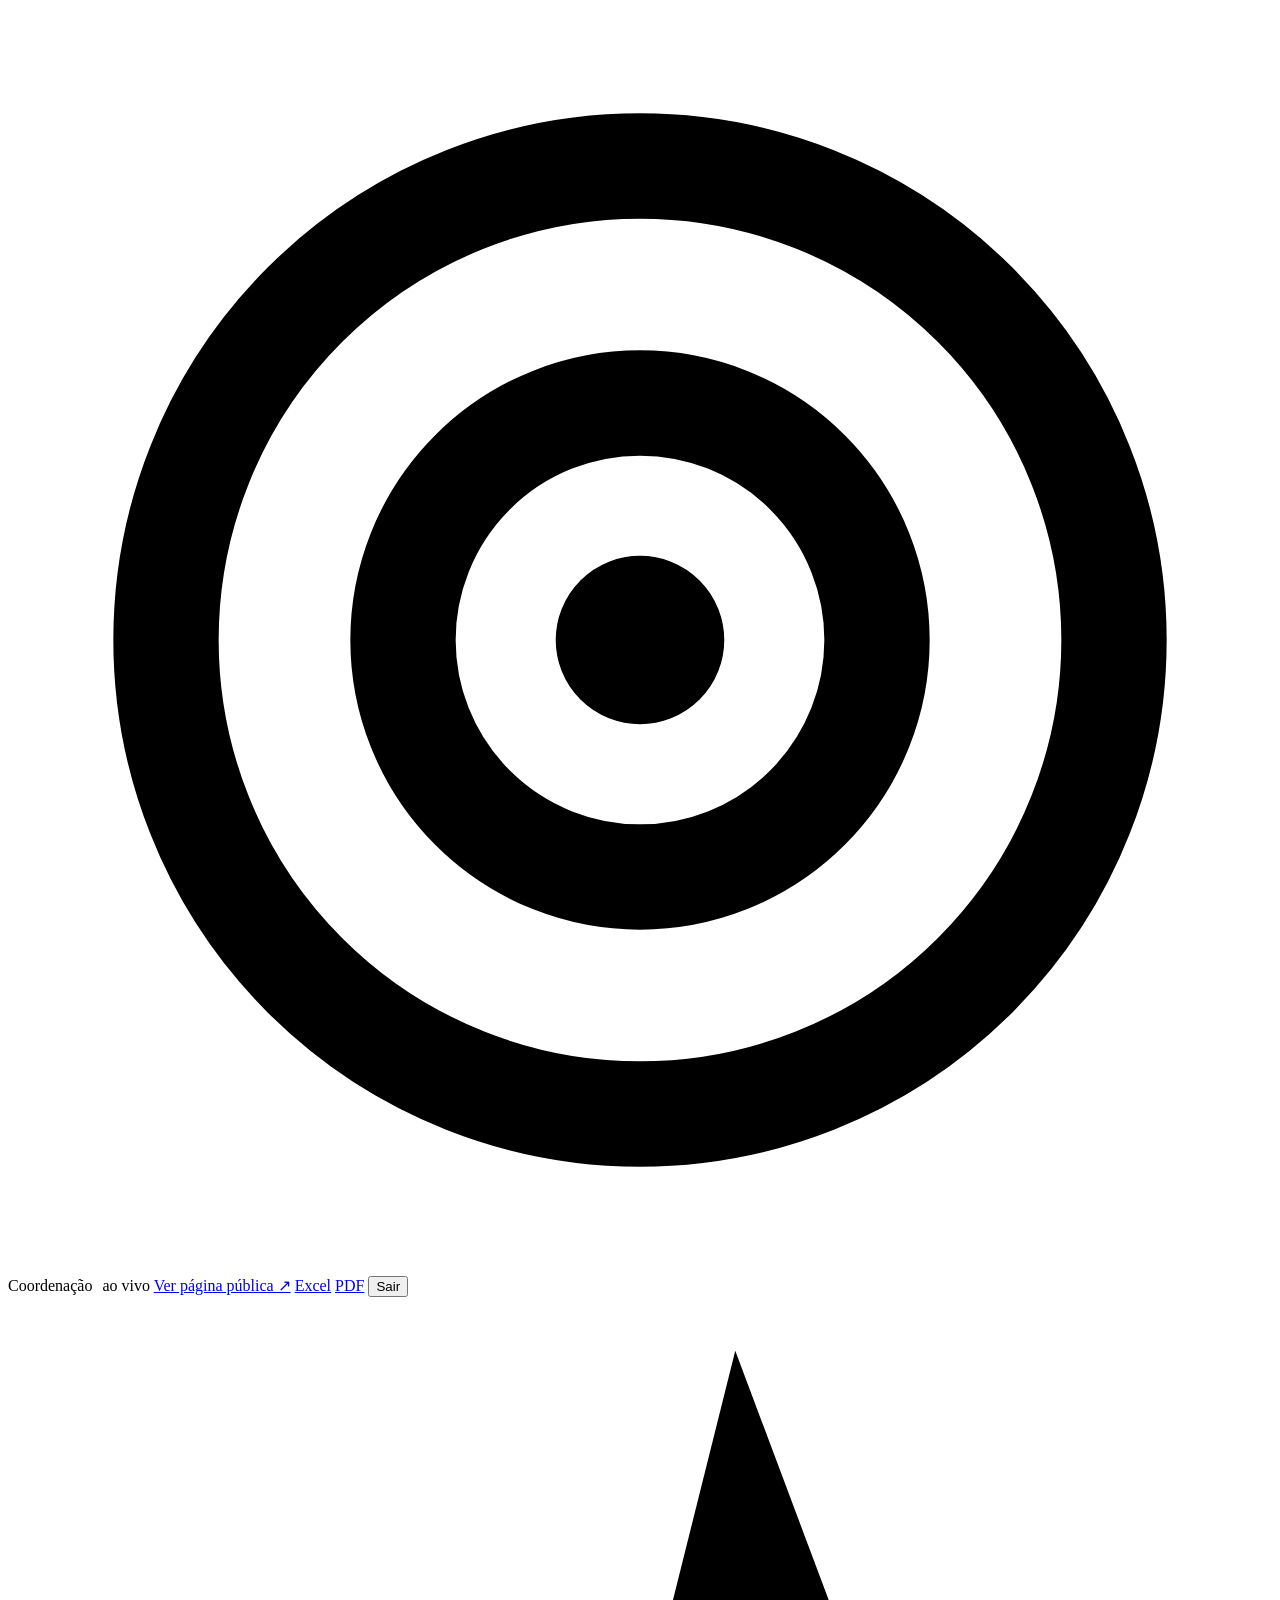
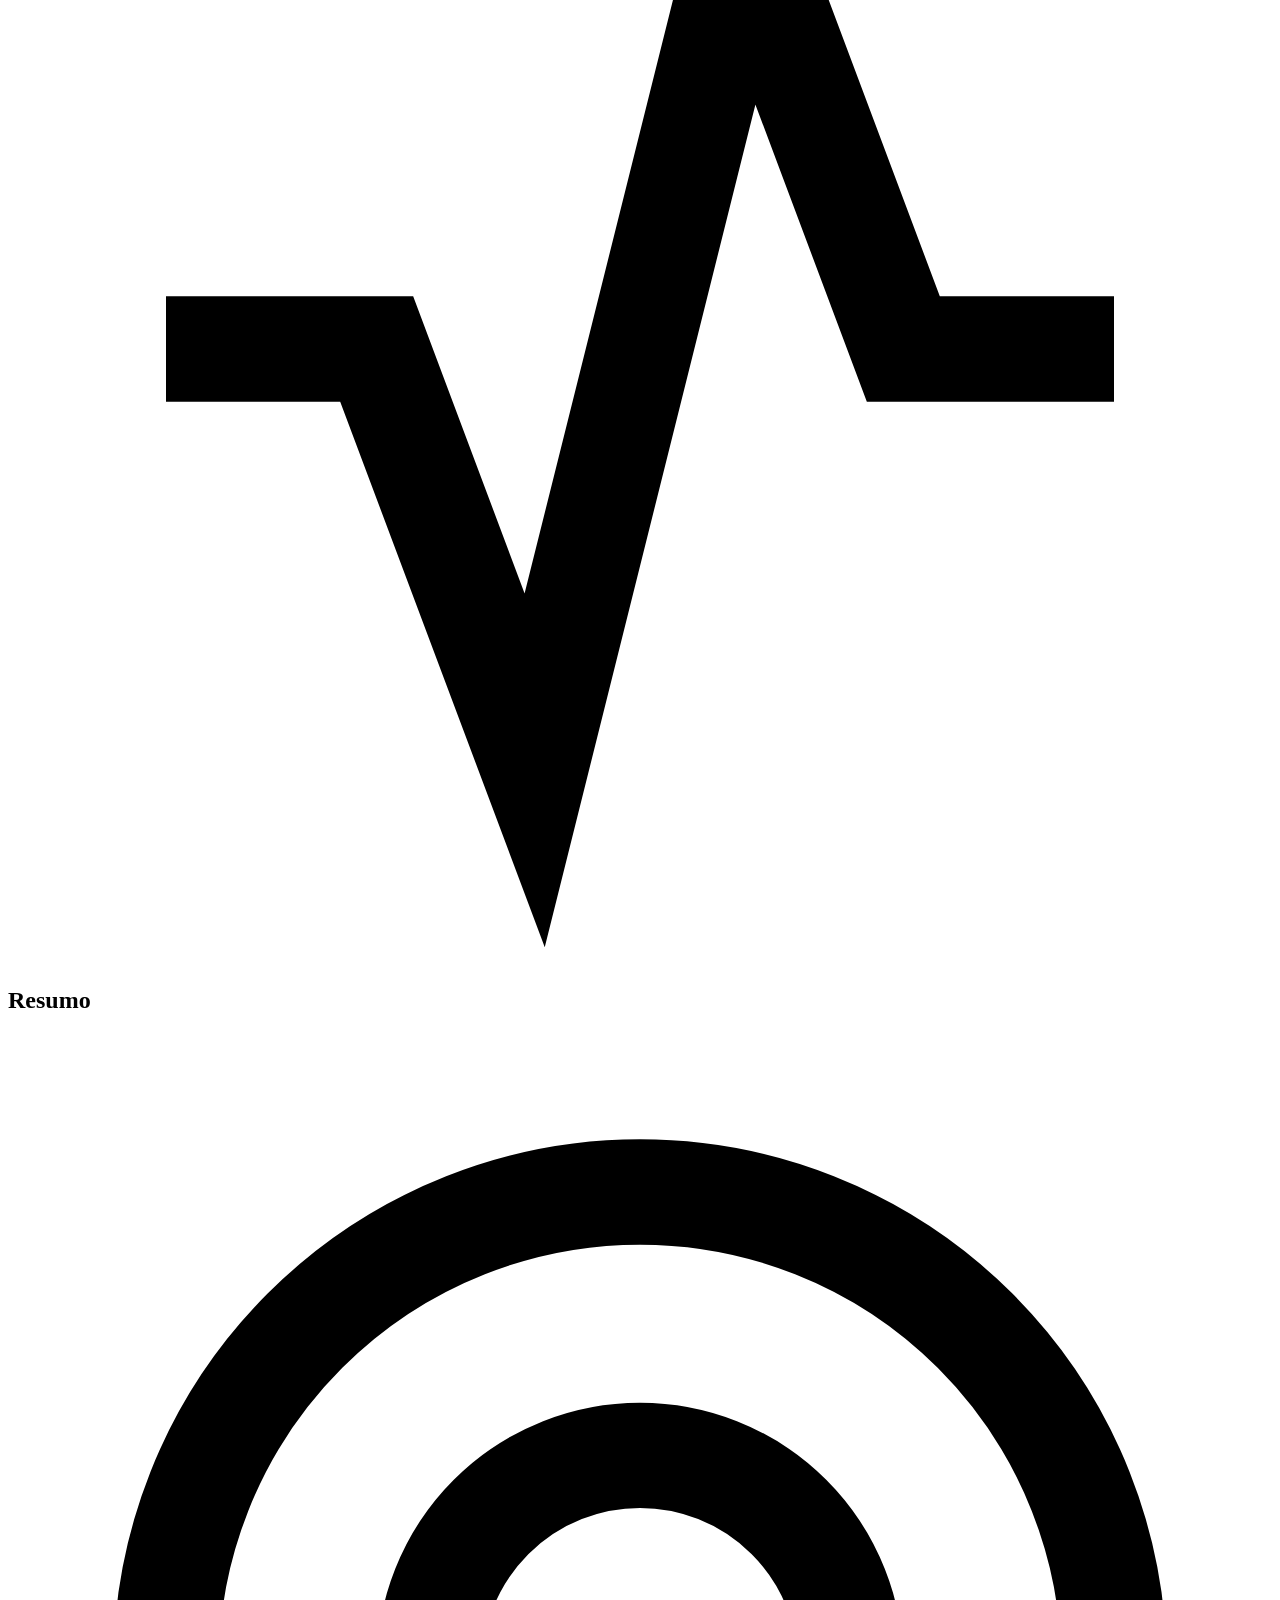
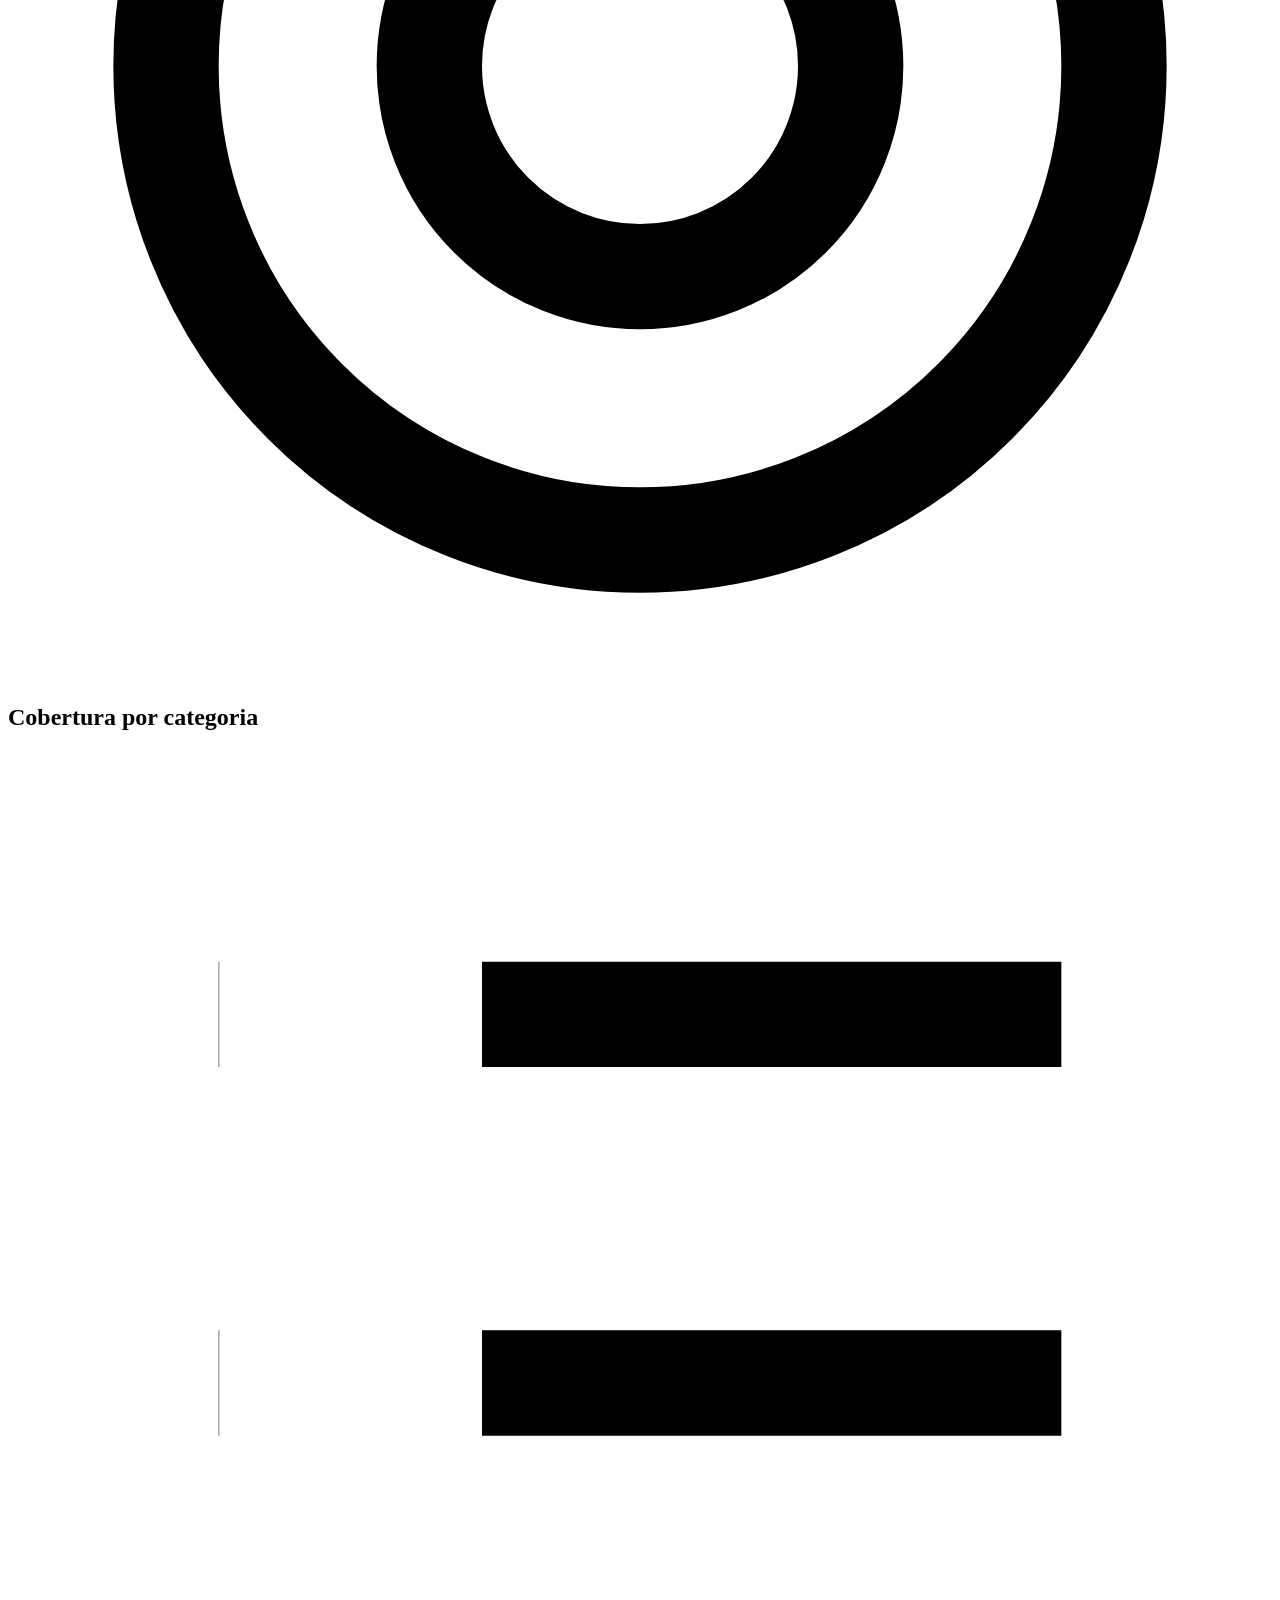
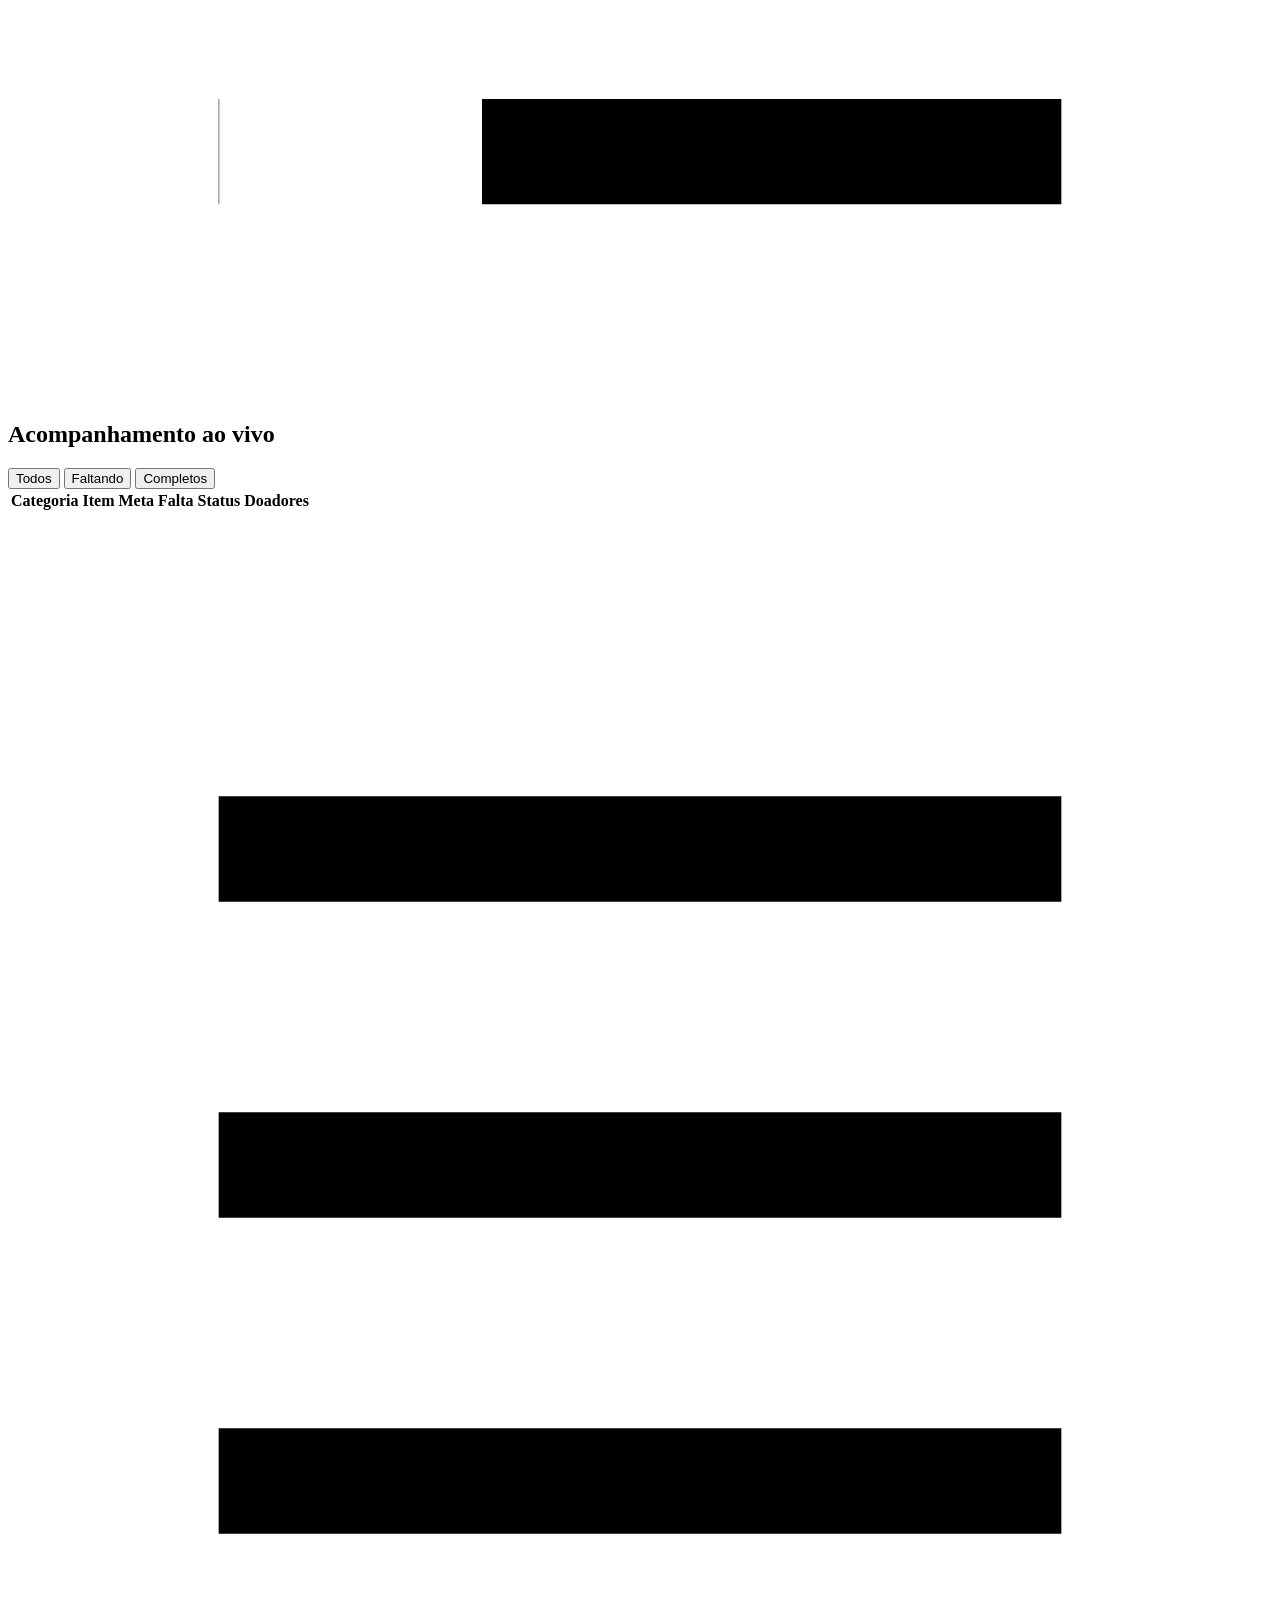
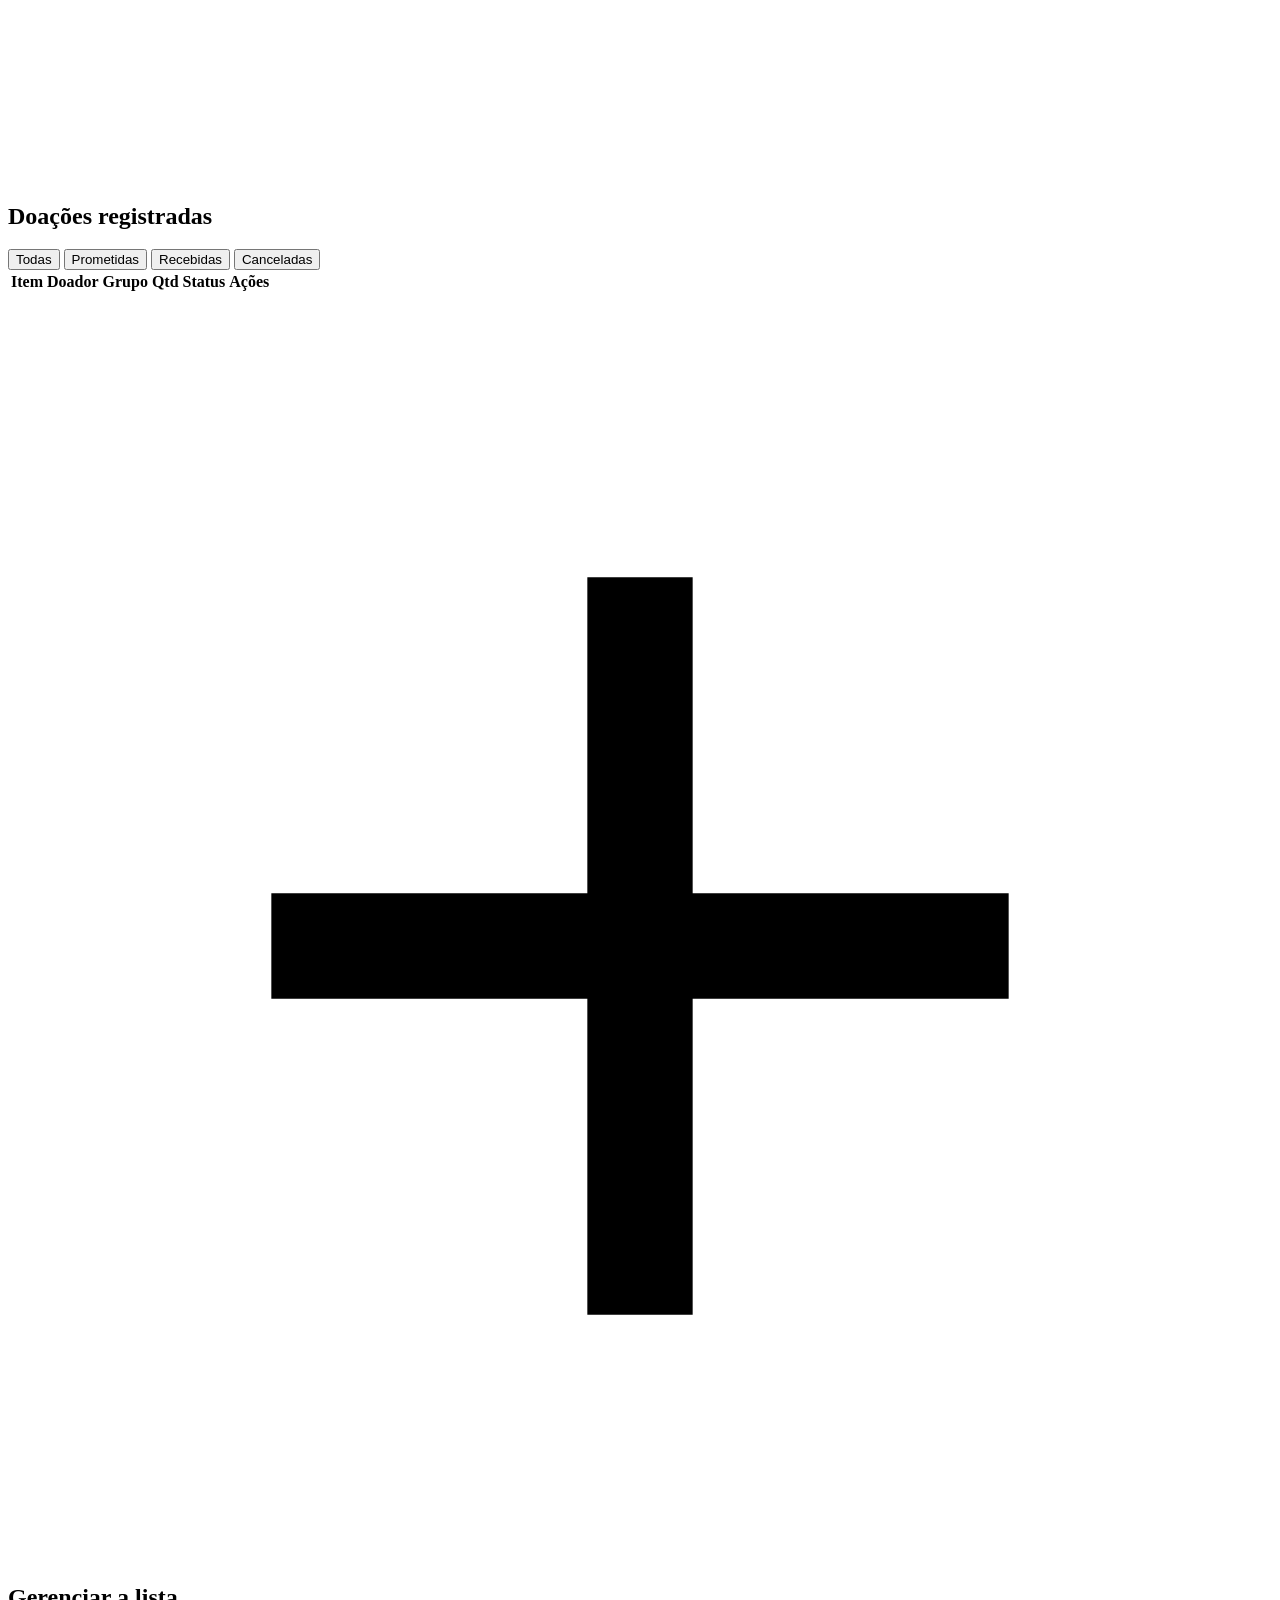
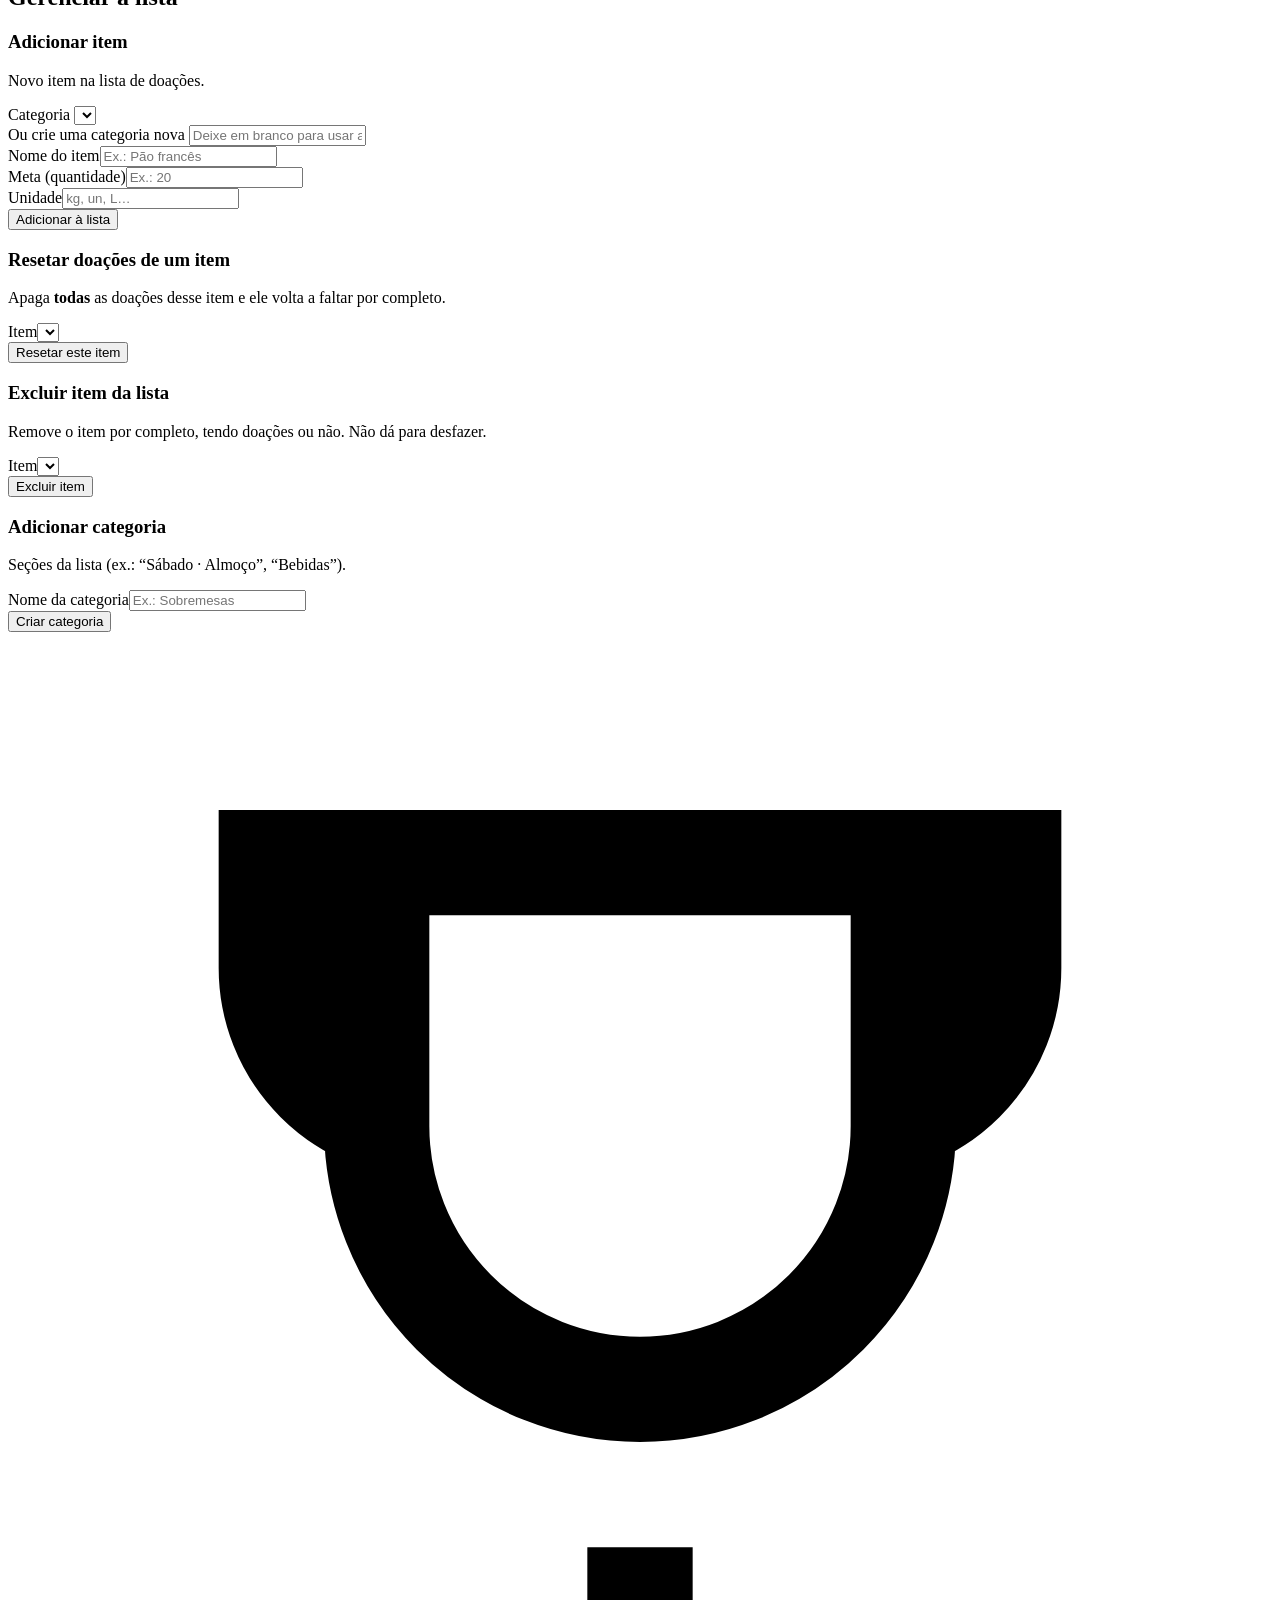
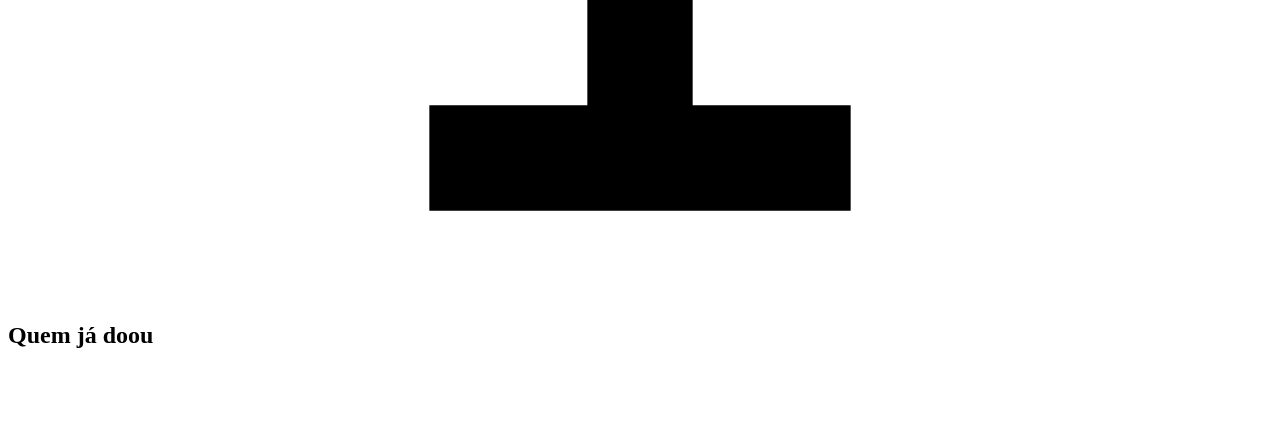
==== web/admin.html @ 86ff5e09 "Doacoes - O Alvo e Cristo (deploy inicial)" ====
<!doctype html>
<html lang="pt-BR">
<head>
<meta charset="utf-8">
<meta name="viewport" content="width=device-width,initial-scale=1">
<title>Coordenação · O Alvo é Cristo</title>
<meta name="theme-color" content="#10214b">
<link rel="preconnect" href="https://fonts.googleapis.com">
<link rel="preconnect" href="https://fonts.gstatic.com" crossorigin>
<link href="https://fonts.googleapis.com/css2?family=Bricolage+Grotesque:opsz,wght@12..96,700;12..96,800&family=Inter:wght@400;500;600;700&family=Space+Grotesk:wght@500;600;700&display=swap" rel="stylesheet">
<link rel="stylesheet" href="/static/style.css">
</head>
<body>
<div class="admin-top">
  <span class="brand">
    <svg class="mira" viewBox="0 0 24 24" fill="none" stroke="currentColor" stroke-width="2">
      <circle cx="12" cy="12" r="9"/><circle cx="12" cy="12" r="4.5"/><circle cx="12" cy="12" r=".6" fill="currentColor"/>
    </svg>
    Coordenação
    <span class="livedot off" id="livedot" style="margin-left:6px"><i></i>ao vivo</span>
  </span>
  <span class="acts">
    <a href="/" target="_blank">Ver página pública ↗</a>
    <a href="/api/admin/export.xlsx">Excel</a>
    <a href="/api/admin/export.pdf">PDF</a>
    <button id="logout">Sair</button>
  </span>
</div>

<div class="admin-wrap">

  <h2><svg class="ic" viewBox="0 0 24 24" fill="none" stroke="currentColor" stroke-width="2"><path d="M3 12h4l3 8 4-16 3 8h4"/></svg>Resumo</h2>
  <div class="kpis" id="kpis"></div>

  <h2><svg class="ic" viewBox="0 0 24 24" fill="none" stroke="currentColor" stroke-width="2"><circle cx="12" cy="12" r="9"/><circle cx="12" cy="12" r="4"/></svg>Cobertura por categoria</h2>
  <div class="catbars" id="catbars"></div>

  <h2><svg class="ic" viewBox="0 0 24 24" fill="none" stroke="currentColor" stroke-width="2"><path d="M9 5h11M9 12h11M9 19h11M4 5h.01M4 12h.01M4 19h.01"/></svg>Acompanhamento ao vivo</h2>
  <div class="panel">
    <div class="filters" id="itemFilters">
      <button data-f="all" class="on">Todos</button>
      <button data-f="pend">Faltando</button>
      <button data-f="done">Completos</button>
    </div>
    <div class="tbl-scroll">
      <table class="tbl">
        <thead><tr><th>Categoria</th><th>Item</th><th>Meta</th><th>Falta</th><th>Status</th><th>Doadores</th></tr></thead>
        <tbody id="itemsBody"></tbody>
      </table>
    </div>
  </div>

  <h2><svg class="ic" viewBox="0 0 24 24" fill="none" stroke="currentColor" stroke-width="2"><path d="M20 6H4M20 12H4M20 18H4"/></svg>Doações registradas</h2>
  <div class="panel">
    <div class="filters" id="donFilters">
      <button data-s="" class="on">Todas</button>
      <button data-s="prometido">Prometidas</button>
      <button data-s="recebido">Recebidas</button>
      <button data-s="cancelado">Canceladas</button>
    </div>
    <div class="tbl-scroll">
      <table class="tbl">
        <thead><tr><th>Item</th><th>Doador</th><th>Grupo</th><th>Qtd</th><th>Status</th><th>Ações</th></tr></thead>
        <tbody id="donBody"></tbody>
      </table>
    </div>
  </div>

  <h2><svg class="ic" viewBox="0 0 24 24" fill="none" stroke="currentColor" stroke-width="2"><path d="M12 5v14M5 12h14"/></svg>Gerenciar a lista</h2>
  <div class="grid2">
    <!-- adicionar item -->
    <div class="card">
      <h3>Adicionar item</h3>
      <p class="hint">Novo item na lista de doações.</p>
      <div class="frm">
        <div class="field"><label>Categoria</label>
          <select id="aiCat"></select>
        </div>
        <div class="field"><label>Ou crie uma categoria nova</label>
          <input id="aiCatNew" placeholder="Deixe em branco para usar a de cima">
        </div>
        <div class="field"><label>Nome do item</label><input id="aiName" placeholder="Ex.: Pão francês"></div>
        <div class="two">
          <div class="field" style="flex:1"><label>Meta (quantidade)</label><input id="aiMeta" type="number" min="0" step="any" placeholder="Ex.: 20"></div>
          <div class="field" style="flex:1"><label>Unidade</label><input id="aiUnit" placeholder="kg, un, L…"></div>
        </div>
        <button class="btn" id="aiAdd">Adicionar à lista</button>
      </div>
    </div>

    <!-- resetar item -->
    <div class="card warn">
      <h3>Resetar doações de um item</h3>
      <p class="hint">Apaga <b>todas</b> as doações desse item e ele volta a faltar por completo.</p>
      <div class="frm">
        <div class="field"><label>Item</label><select id="rsItem"></select></div>
        <button class="btn gold" id="rsBtn">Resetar este item</button>
      </div>
    </div>

    <!-- excluir item -->
    <div class="card danger">
      <h3>Excluir item da lista</h3>
      <p class="hint">Remove o item por completo, tendo doações ou não. Não dá para desfazer.</p>
      <div class="frm">
        <div class="field"><label>Item</label><select id="delItem"></select></div>
        <button class="btn red" id="delBtn">Excluir item</button>
      </div>
    </div>

    <!-- adicionar categoria -->
    <div class="card">
      <h3>Adicionar categoria</h3>
      <p class="hint">Seções da lista (ex.: “Sábado · Almoço”, “Bebidas”).</p>
      <div class="frm">
        <div class="field"><label>Nome da categoria</label><input id="acName" placeholder="Ex.: Sobremesas"></div>
        <button class="btn" id="acAdd">Criar categoria</button>
        <div id="catList" style="margin-top:14px"></div>
      </div>
    </div>
  </div>

  <h2><svg class="ic" viewBox="0 0 24 24" fill="none" stroke="currentColor" stroke-width="2"><path d="M8 21h8M12 17v4M7 4h10v5a5 5 0 01-10 0zM7 4H5v2a3 3 0 003 3M17 4h2v2a3 3 0 01-3 3"/></svg>Quem já doou</h2>
  <div class="panel" style="padding:16px 18px"><ul class="rank" id="rank"></ul></div>

</div>

<div class="toast" id="toast"><span class="em"></span><span class="msg"></span></div>
<script src="/static/admin.js"></script>
</body>
</html>
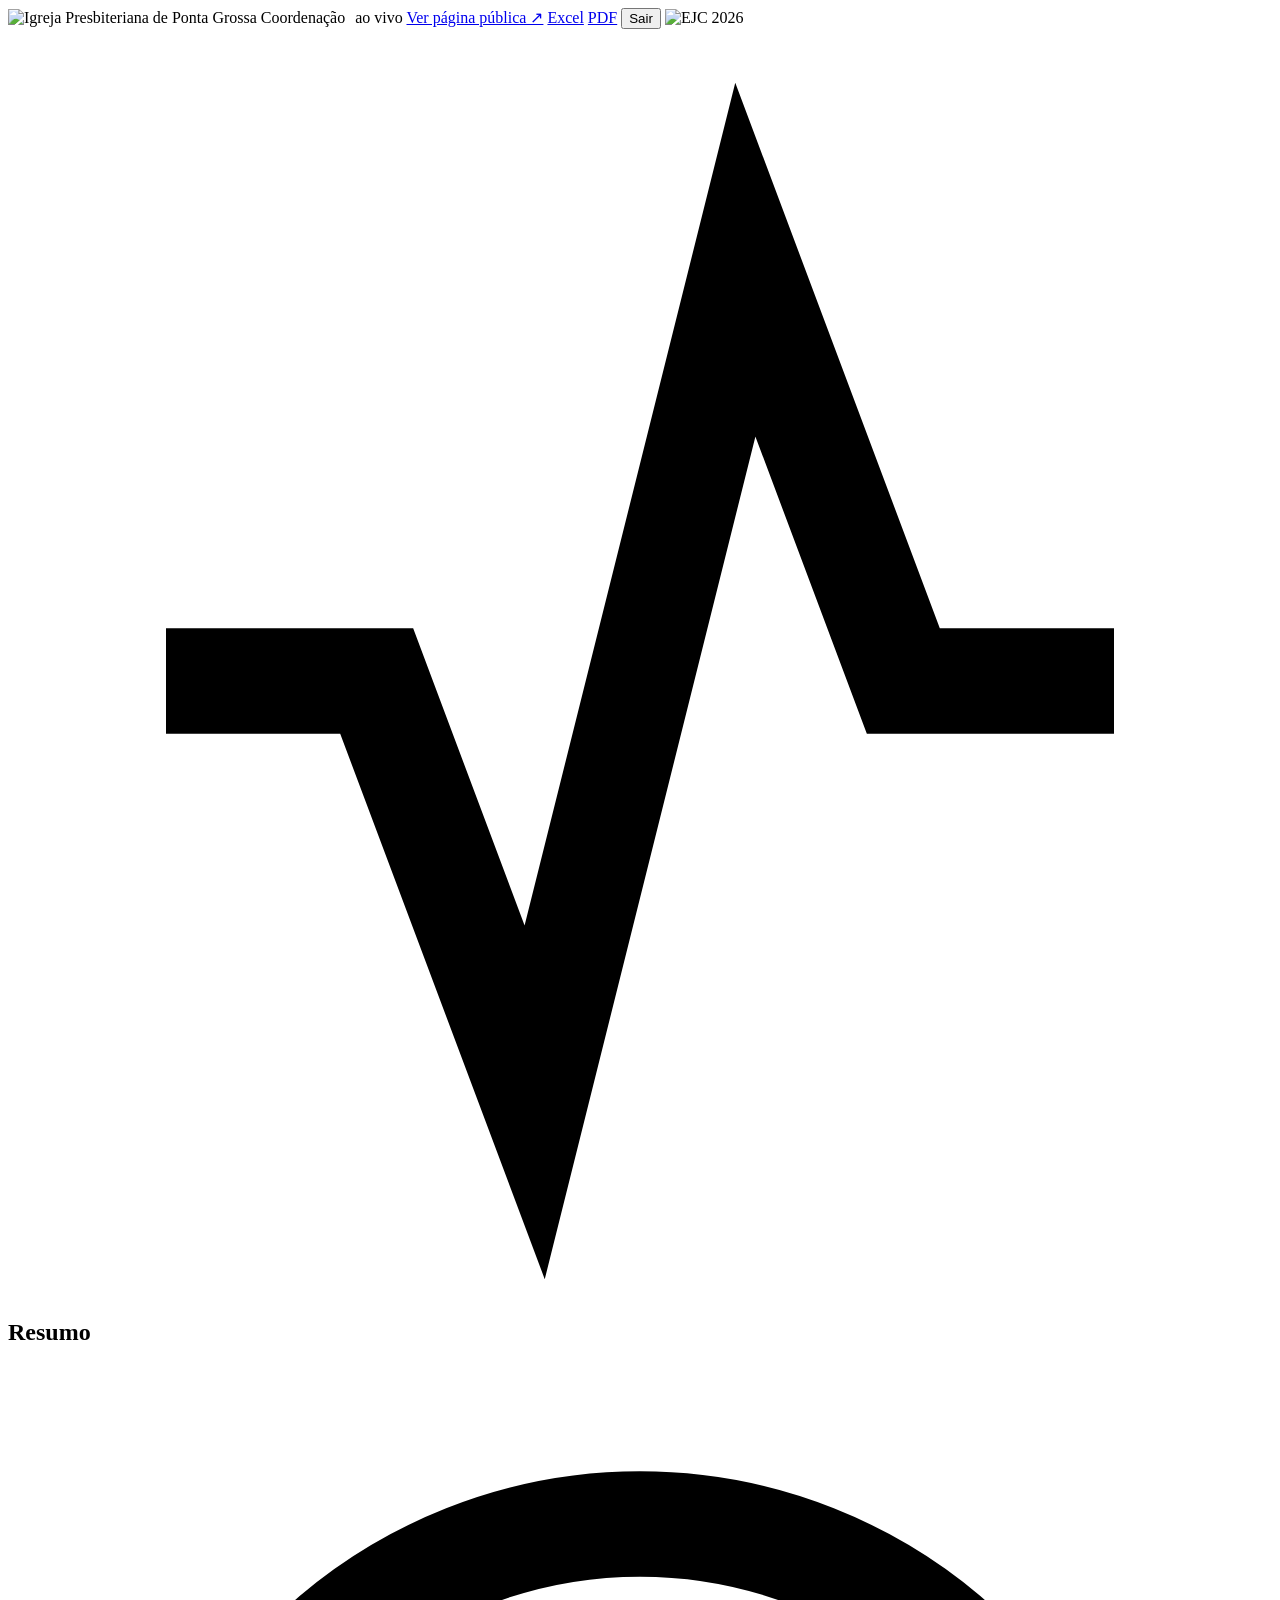
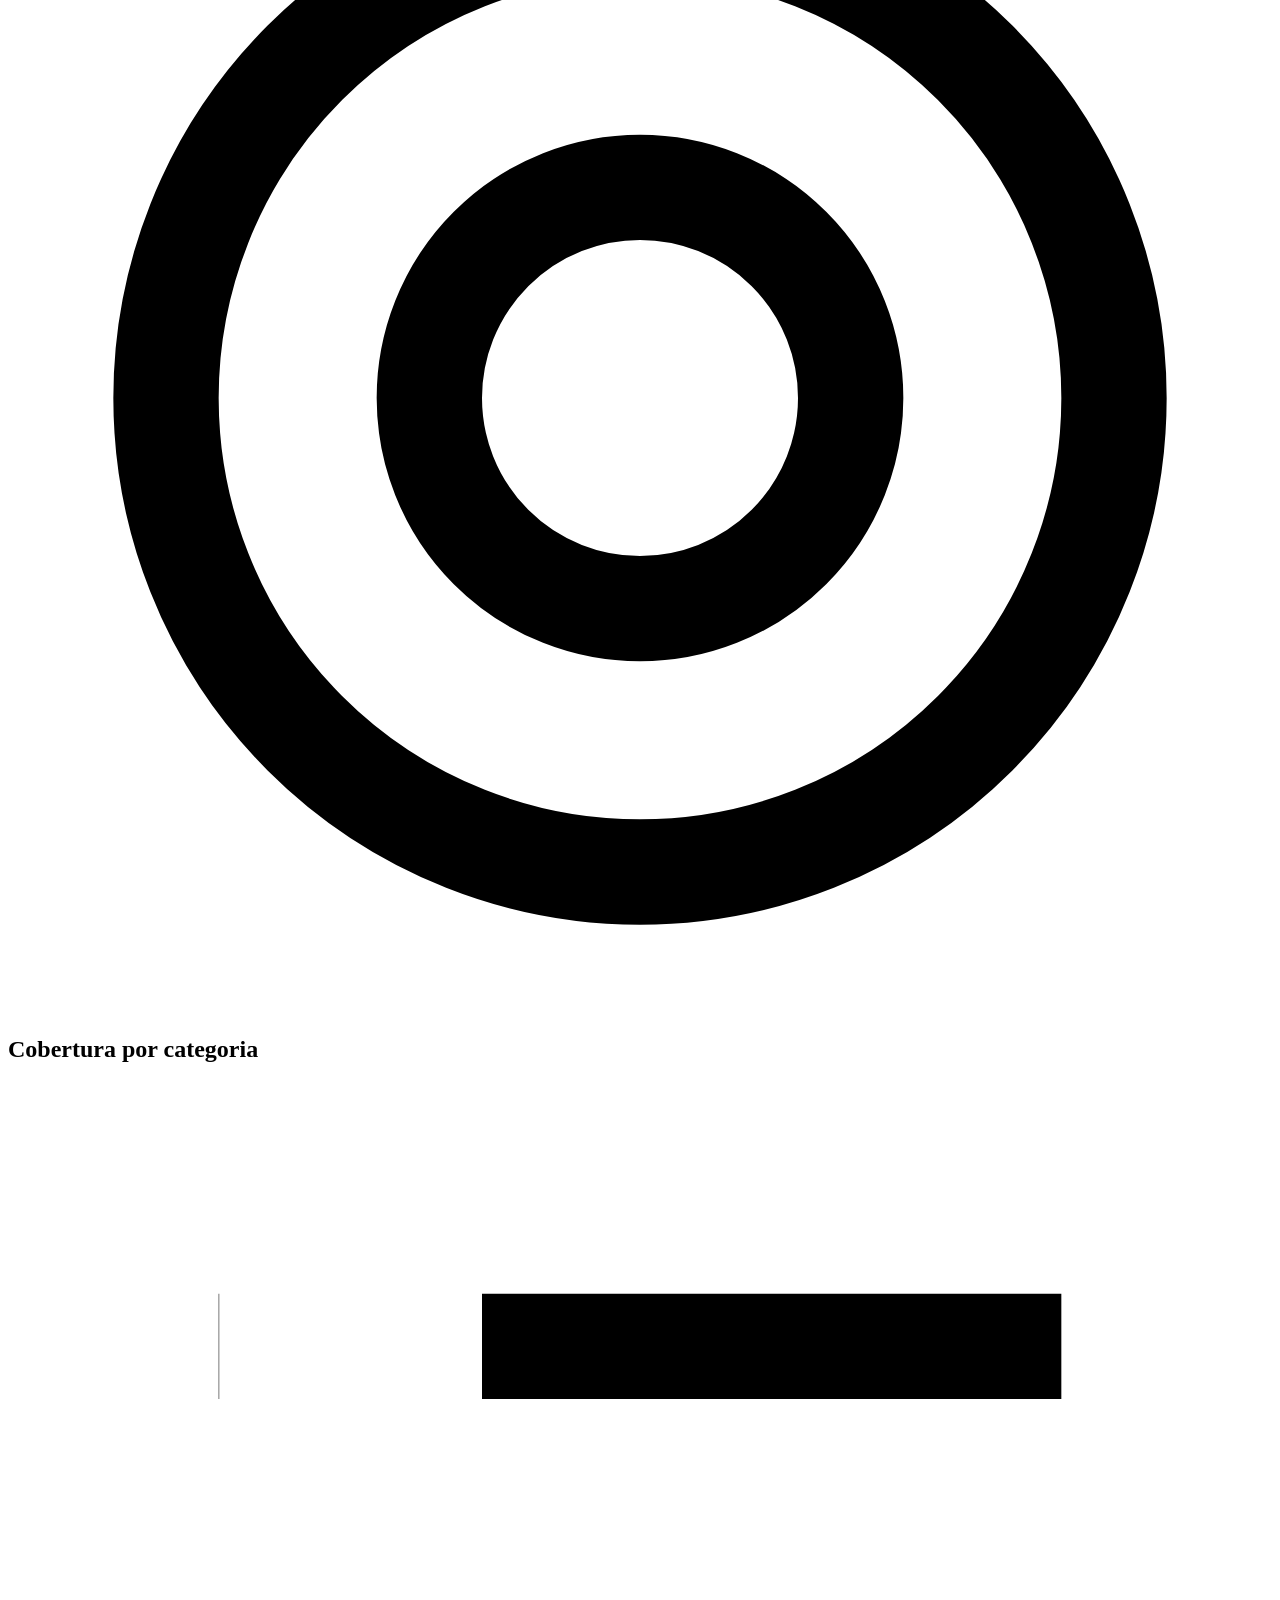
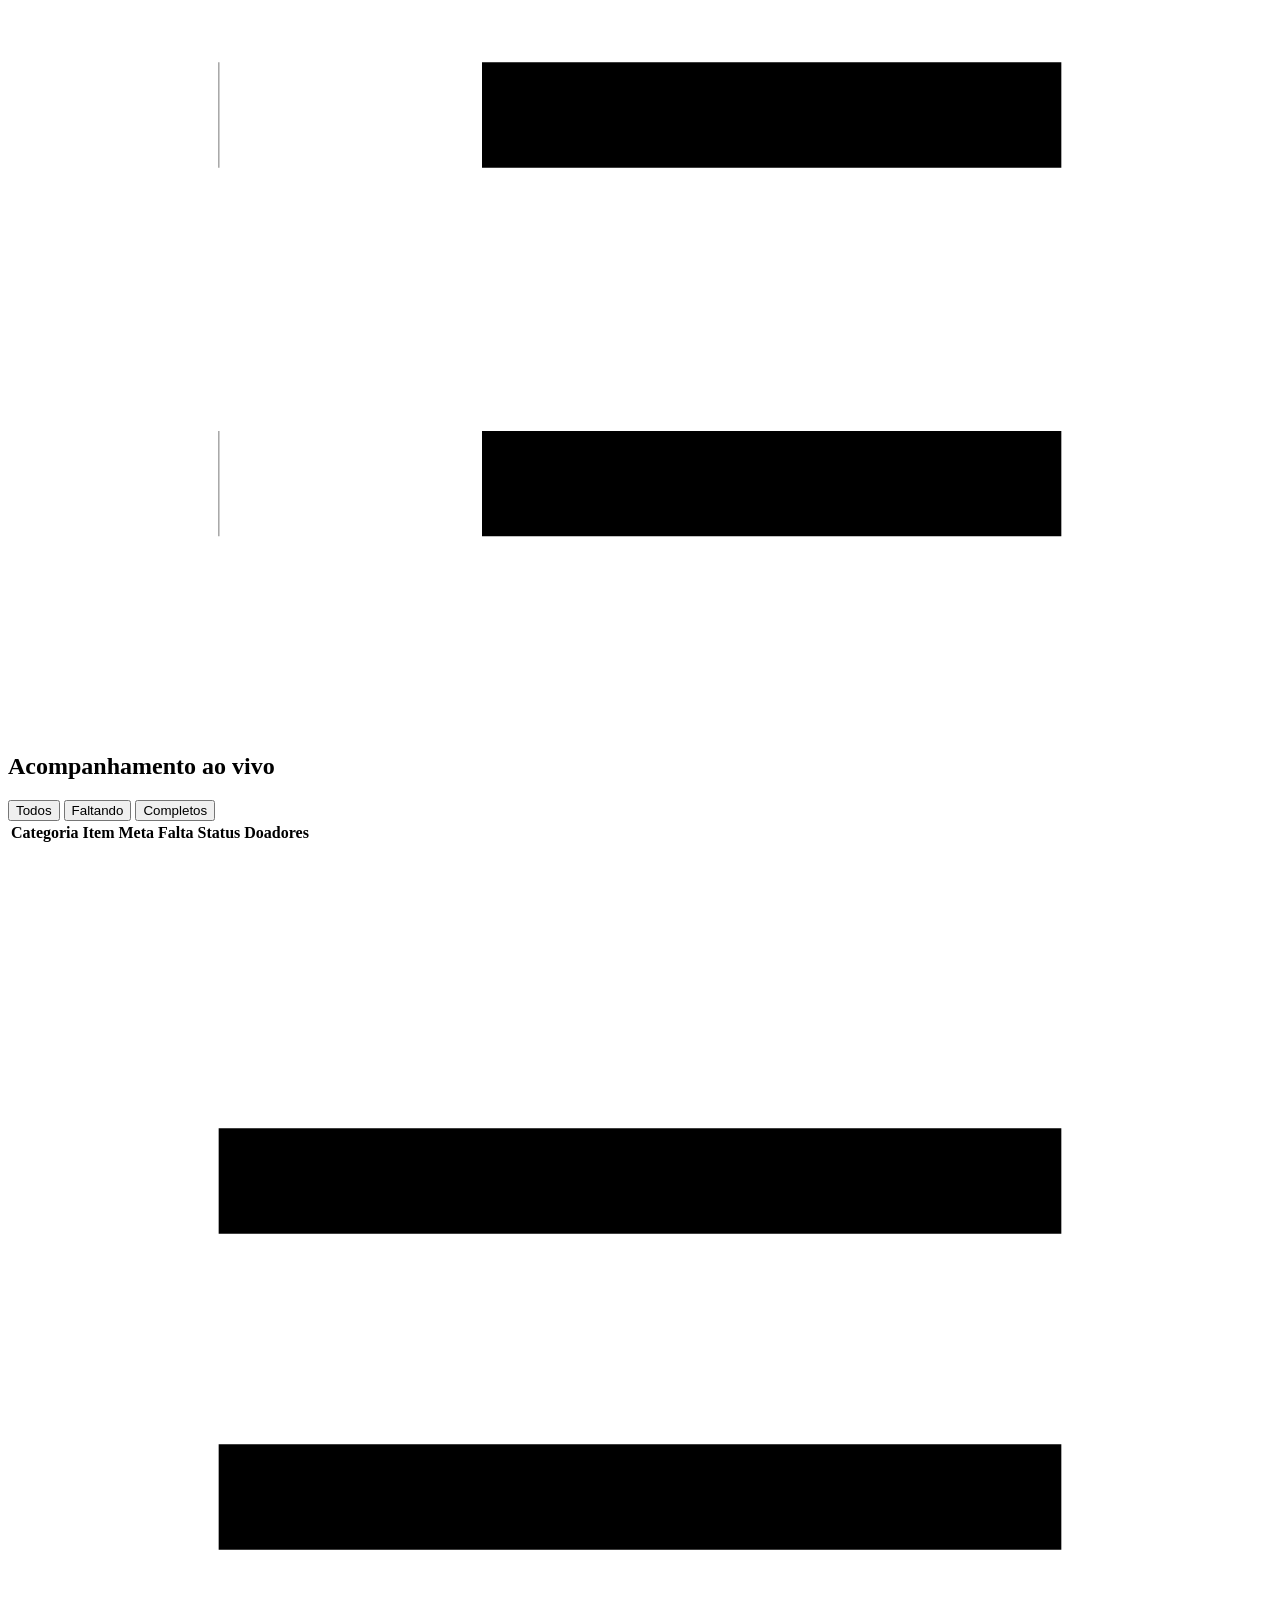
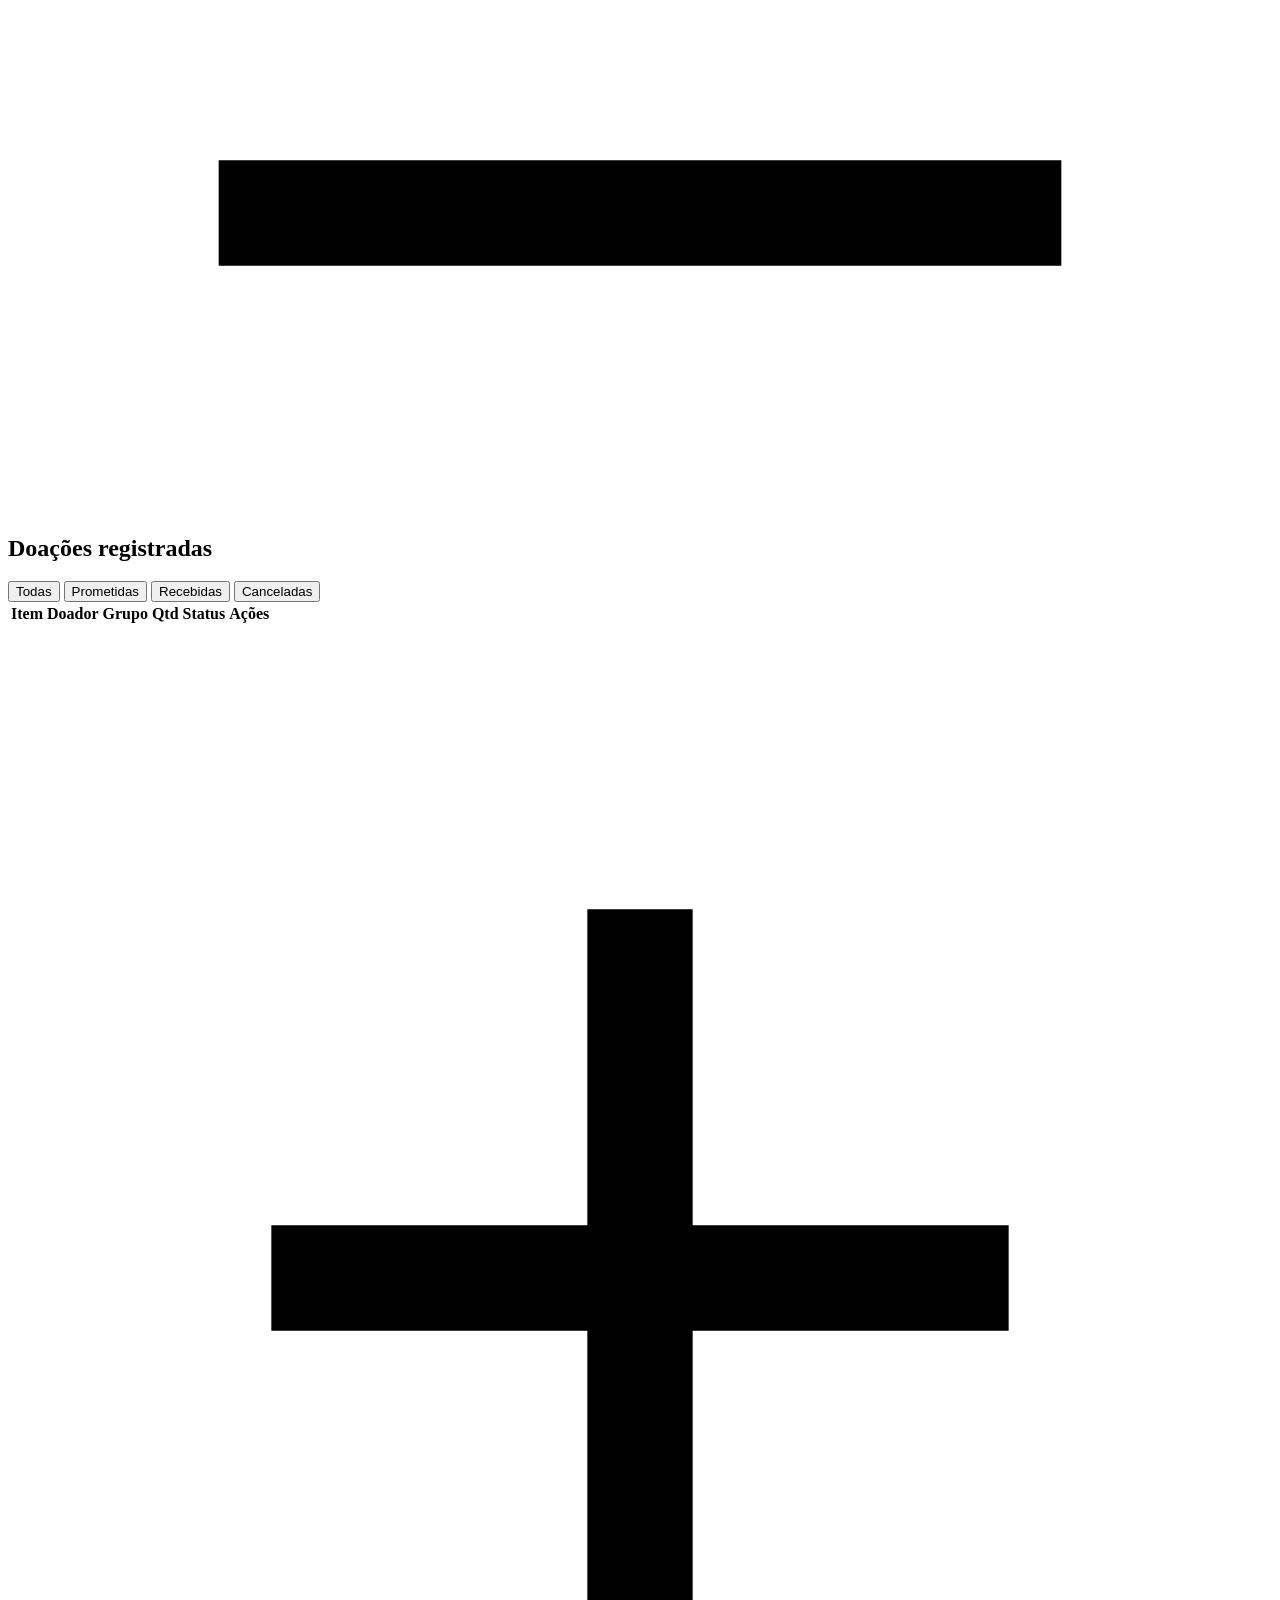
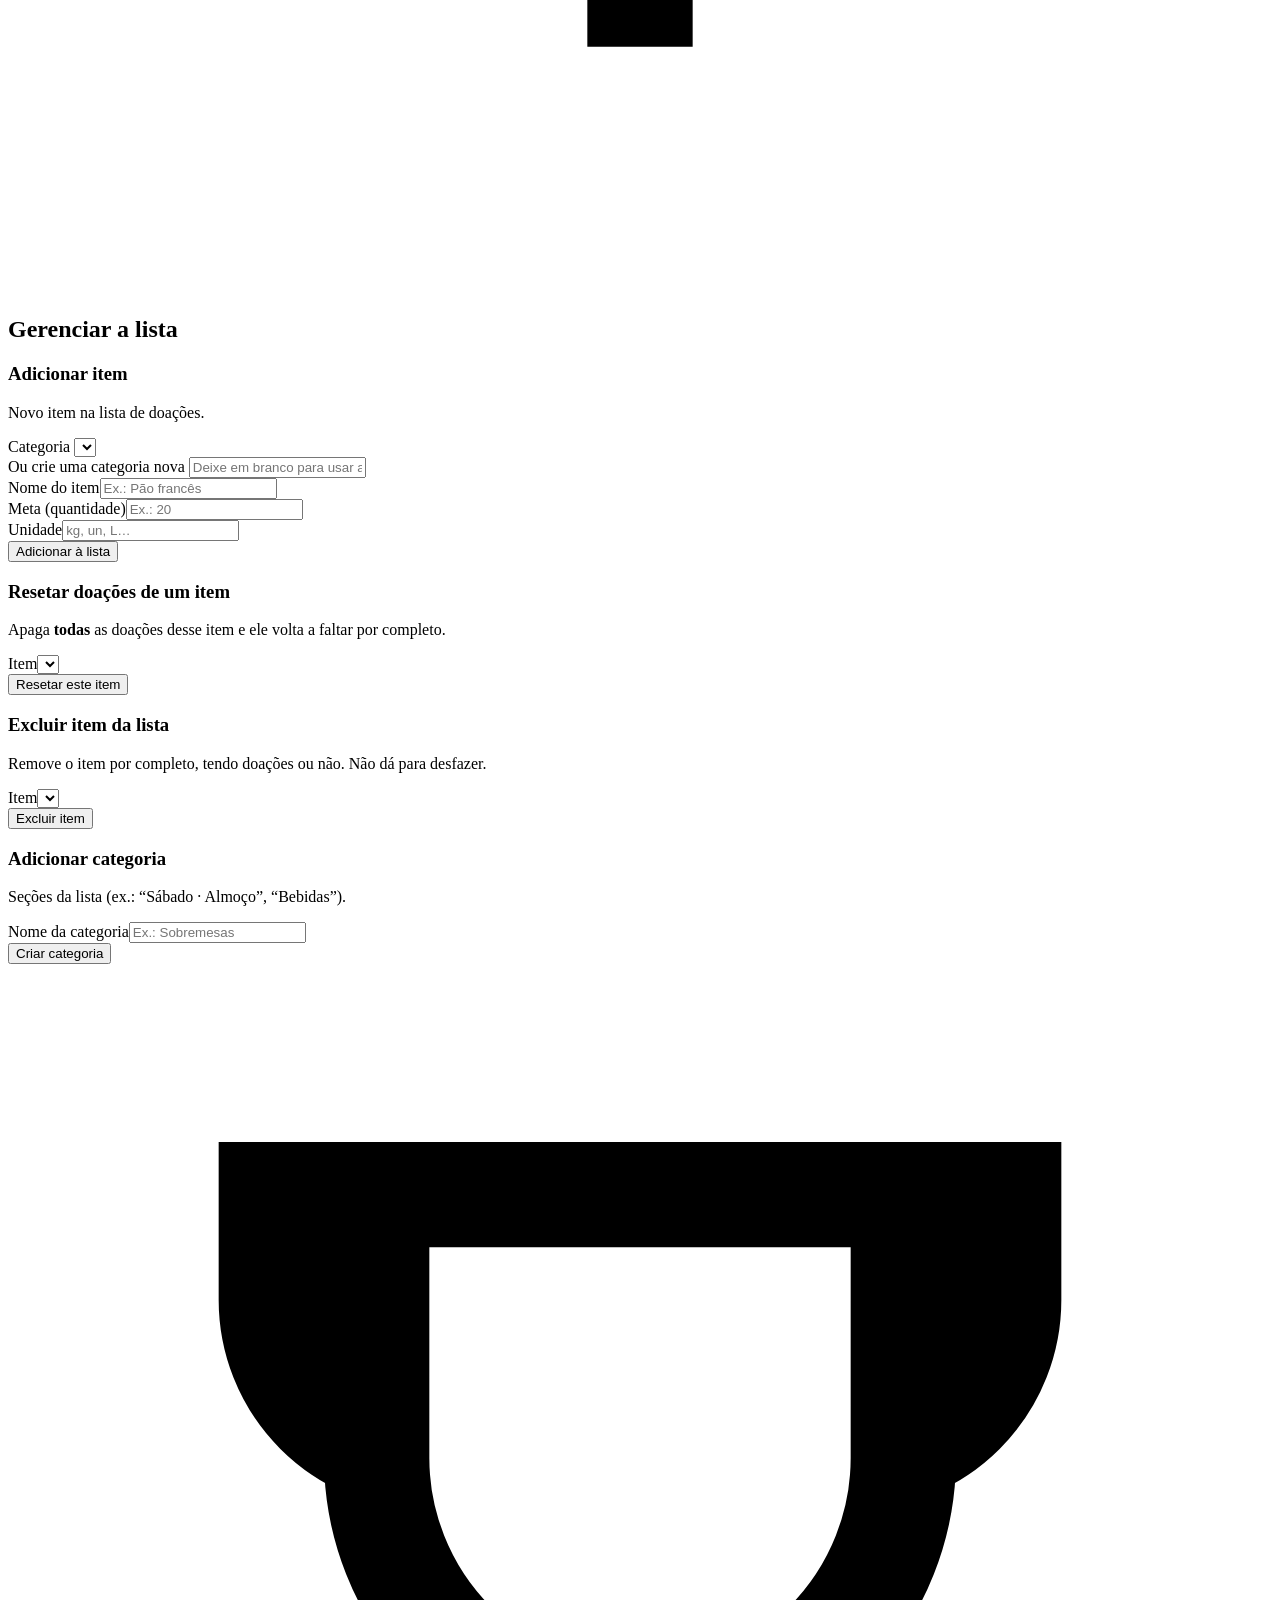
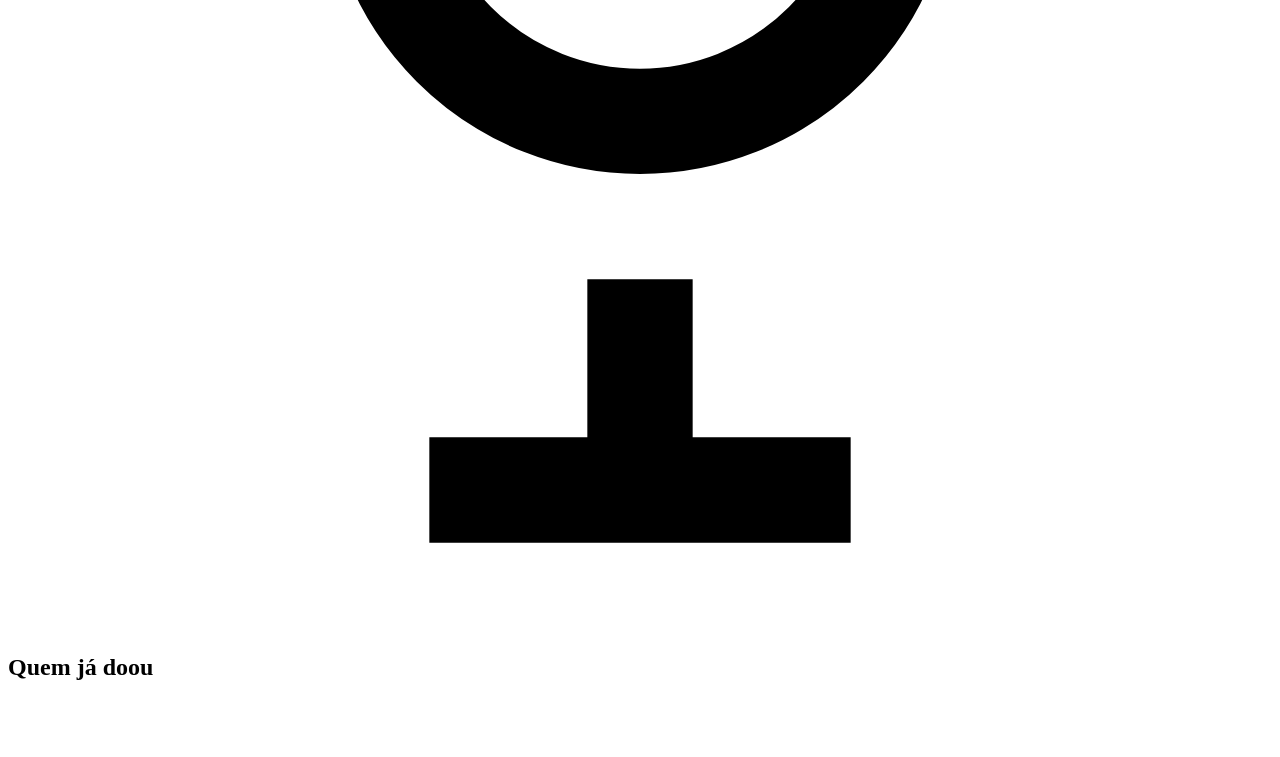
==== commit e4302a6b: "Logos no admin e nos relatorios PDF/Excel" ====
--- a/web/admin.html
+++ b/web/admin.html
@@ -13,9 +13,7 @@
 <body>
 <div class="admin-top">
   <span class="brand">
-    <svg class="mira" viewBox="0 0 24 24" fill="none" stroke="currentColor" stroke-width="2">
-      <circle cx="12" cy="12" r="9"/><circle cx="12" cy="12" r="4.5"/><circle cx="12" cy="12" r=".6" fill="currentColor"/>
-    </svg>
+    <img class="logo-ig" src="/static/img/logo-igreja.png" alt="Igreja Presbiteriana de Ponta Grossa">
     Coordenação
     <span class="livedot off" id="livedot" style="margin-left:6px"><i></i>ao vivo</span>
   </span>
@@ -24,6 +22,7 @@
     <a href="/api/admin/export.xlsx">Excel</a>
     <a href="/api/admin/export.pdf">PDF</a>
     <button id="logout">Sair</button>
+    <img class="logo-ejc" src="/static/img/logo-ejc.png" alt="EJC 2026">
   </span>
 </div>
 
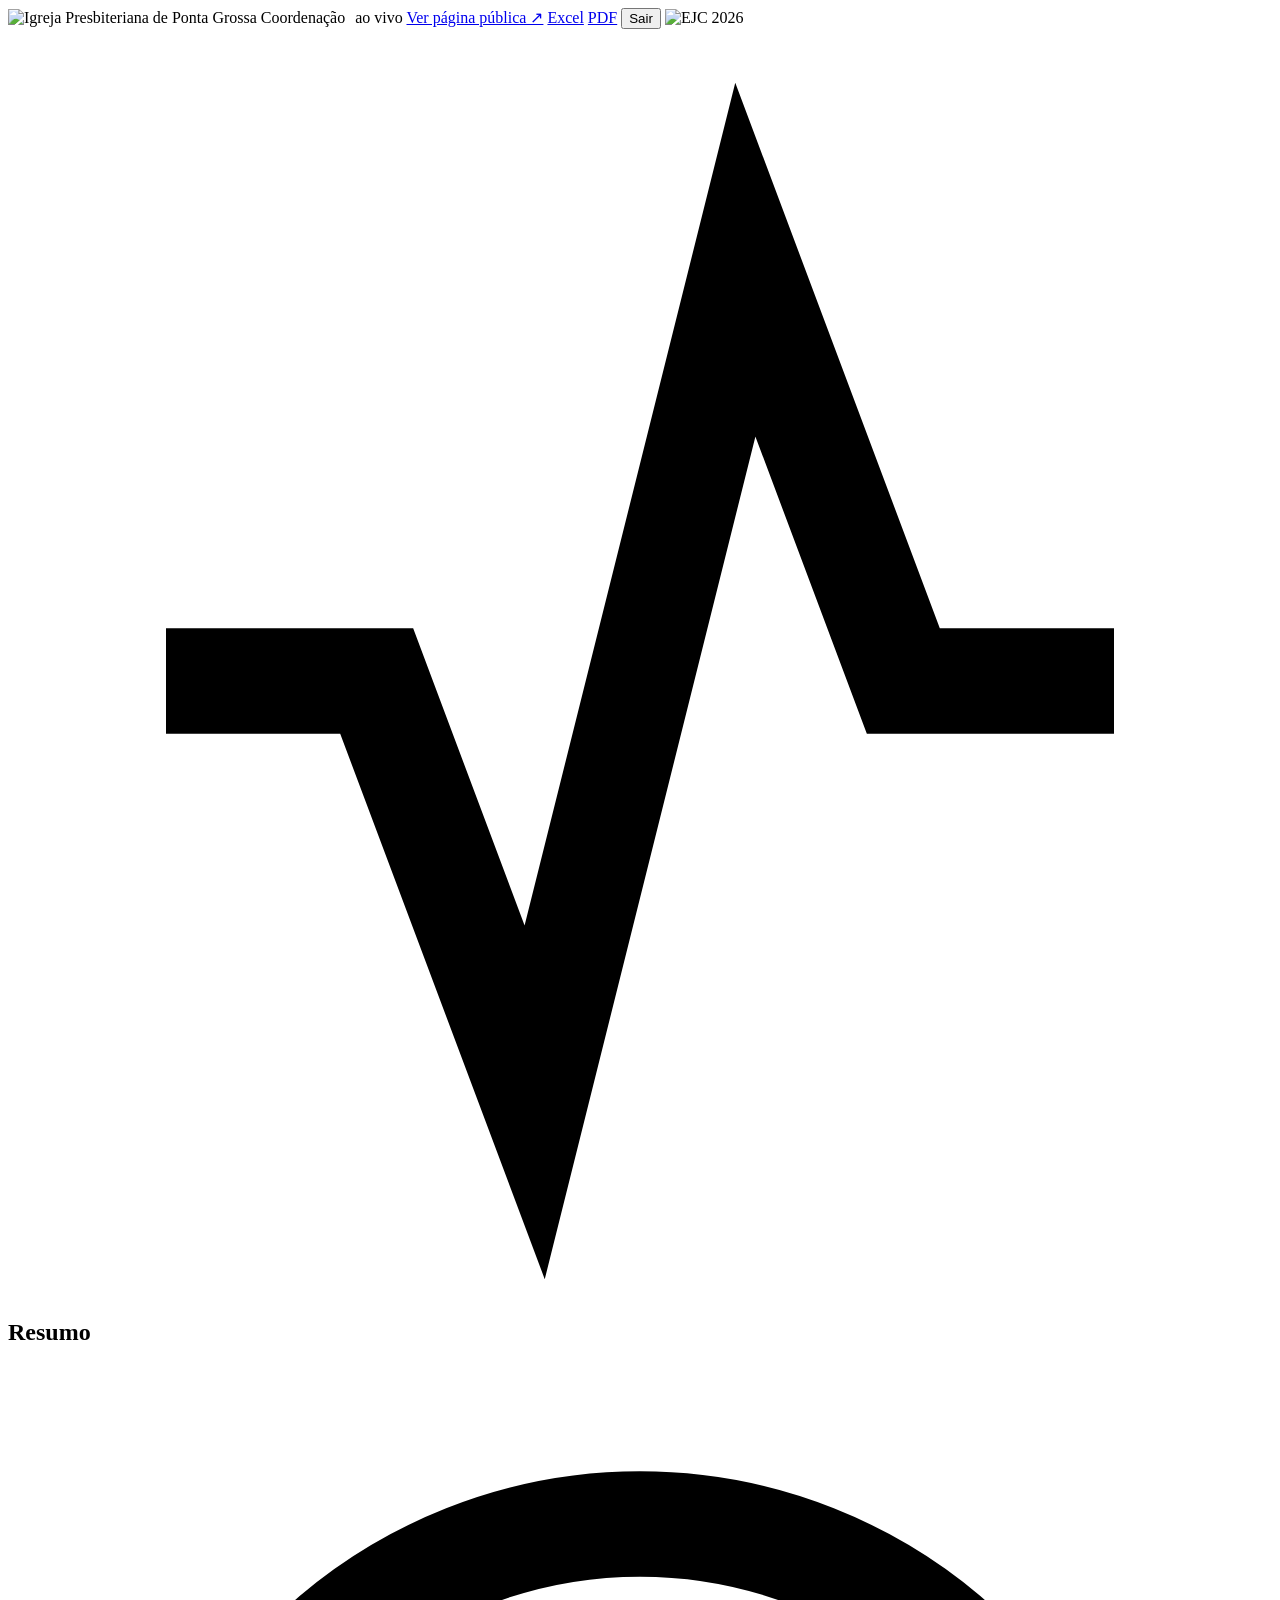
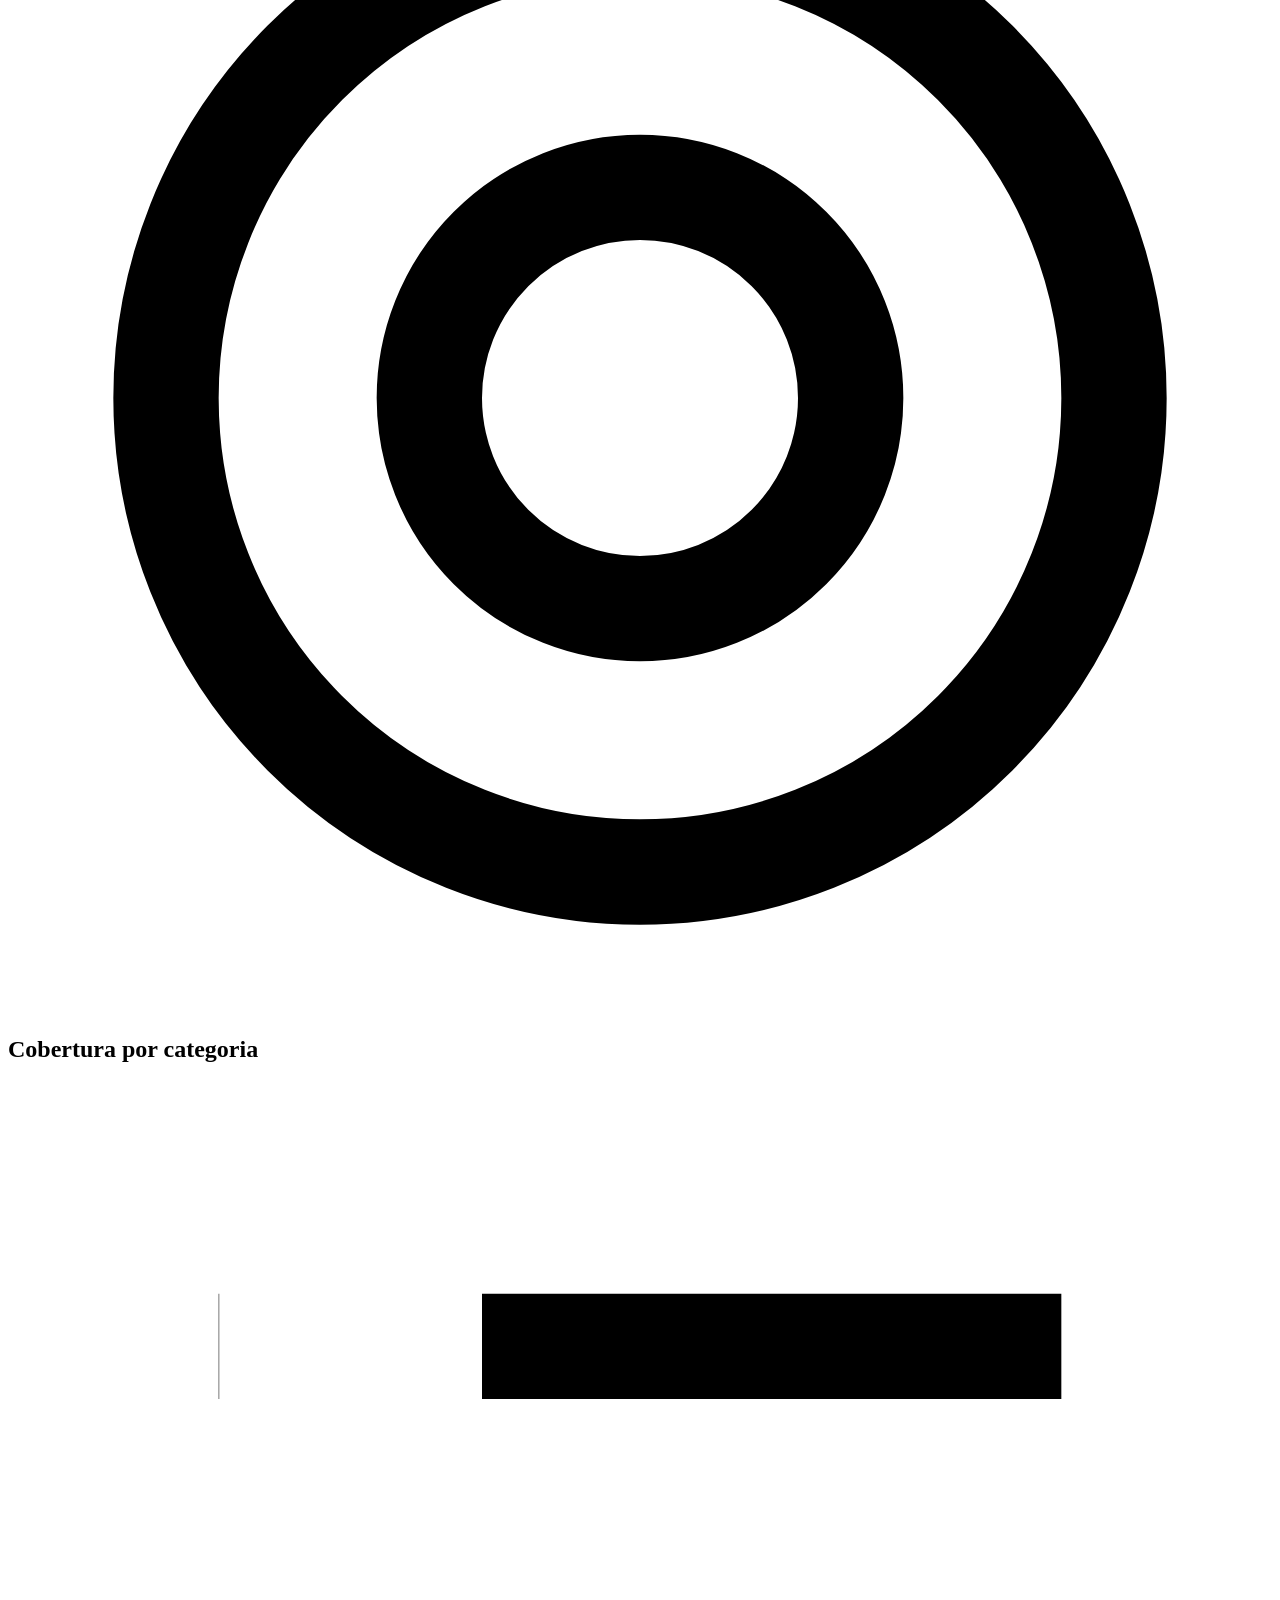
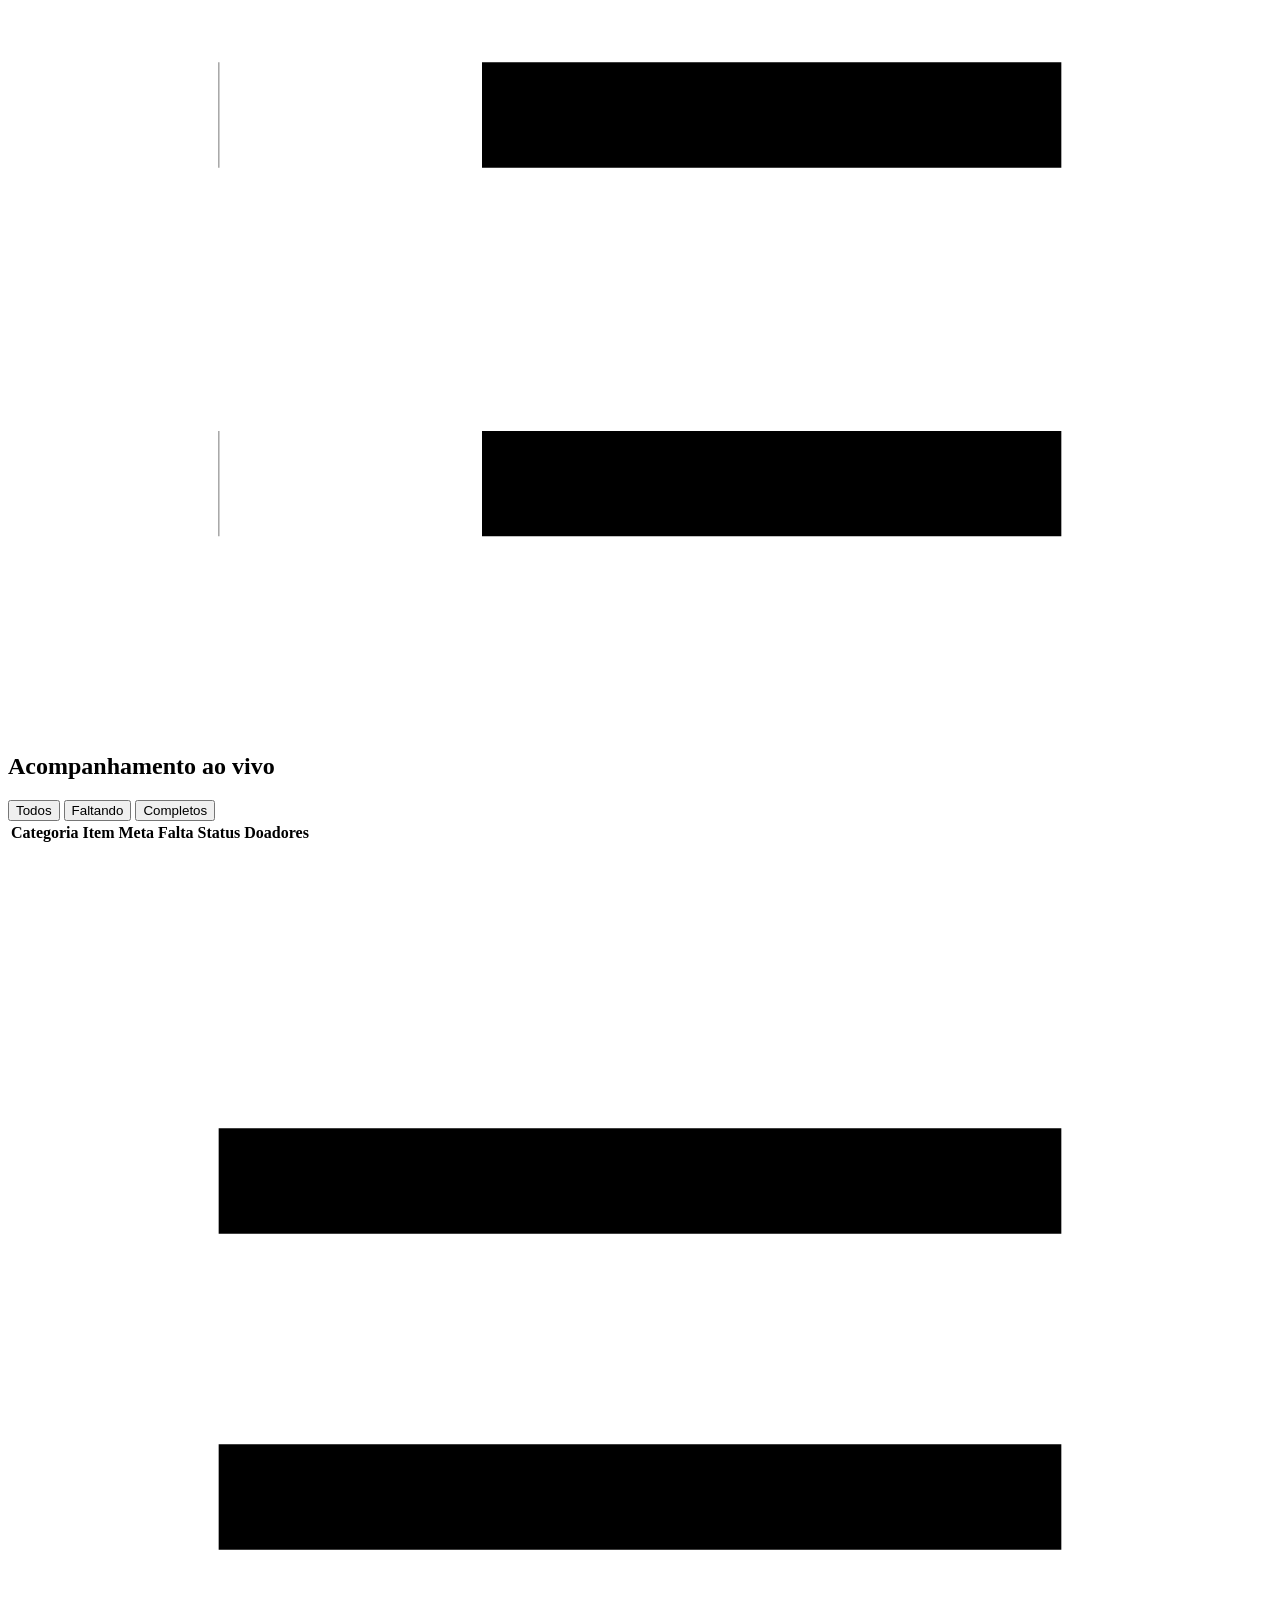
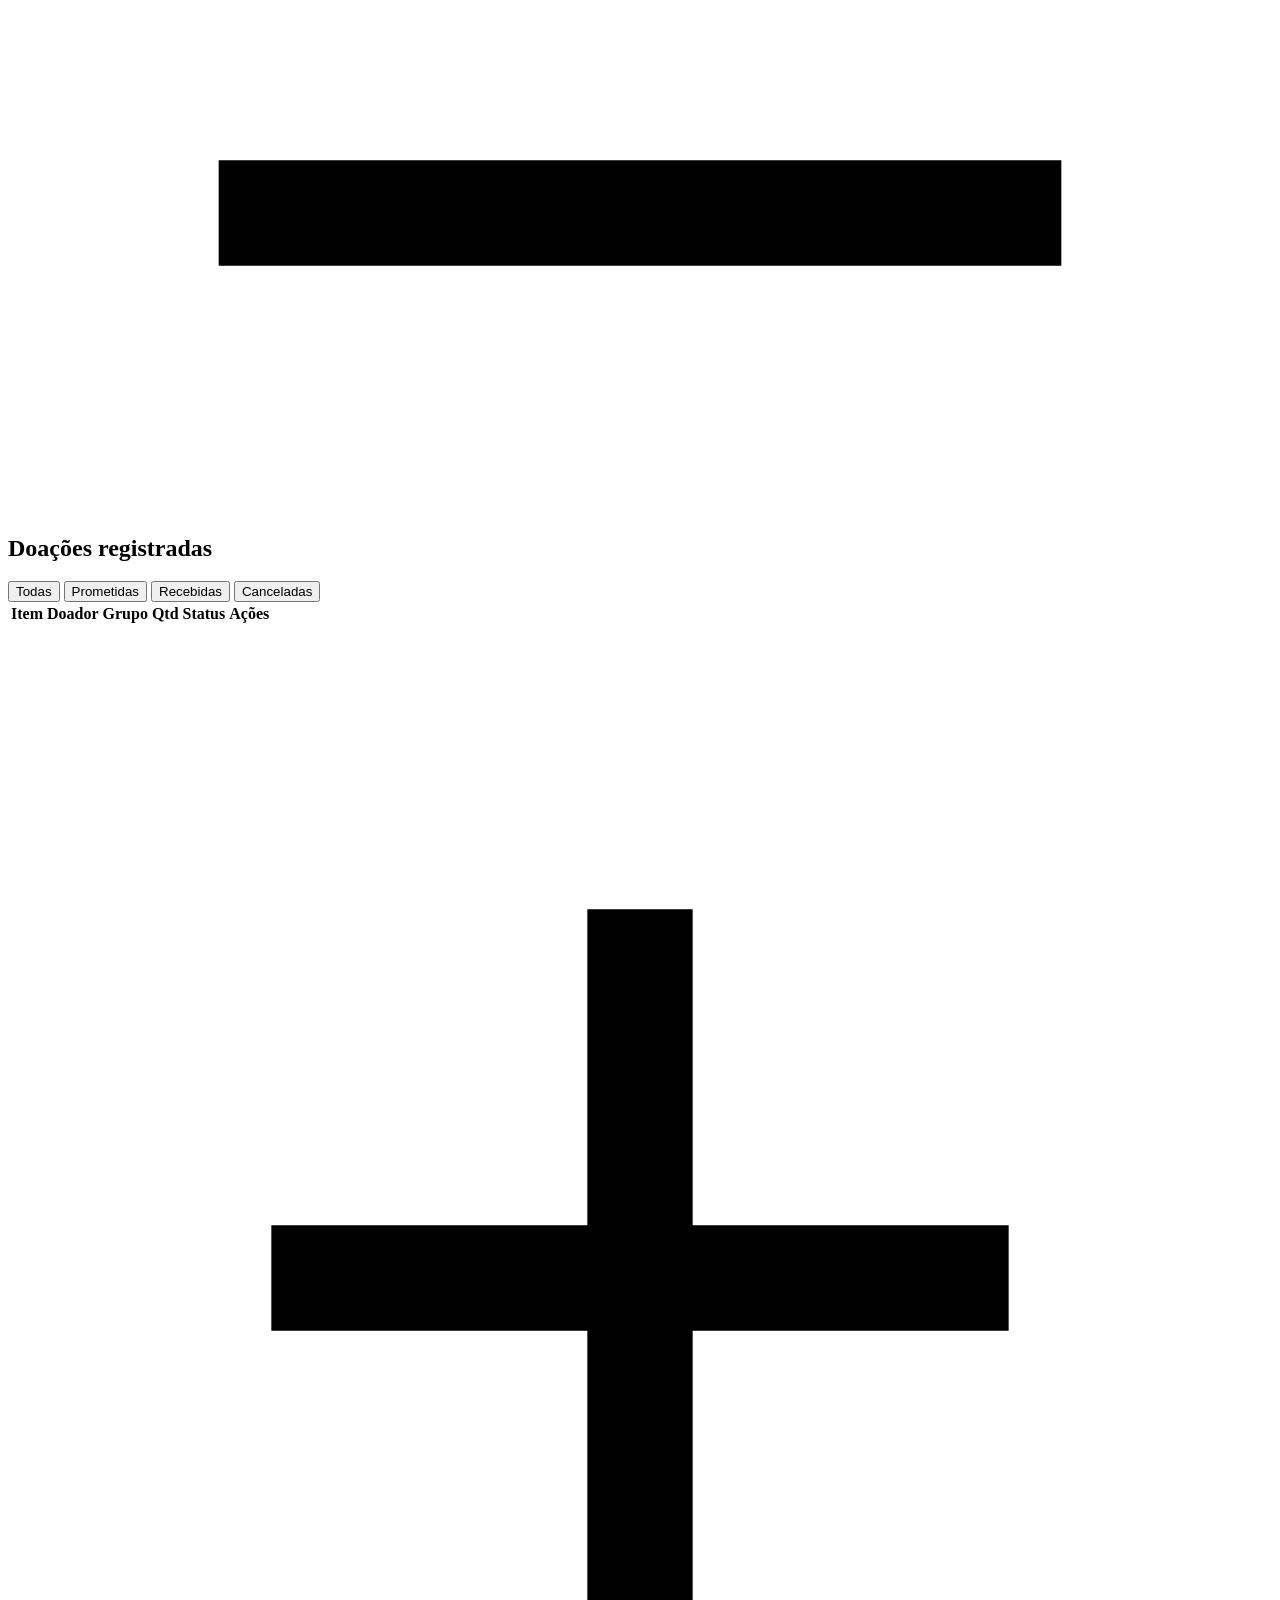
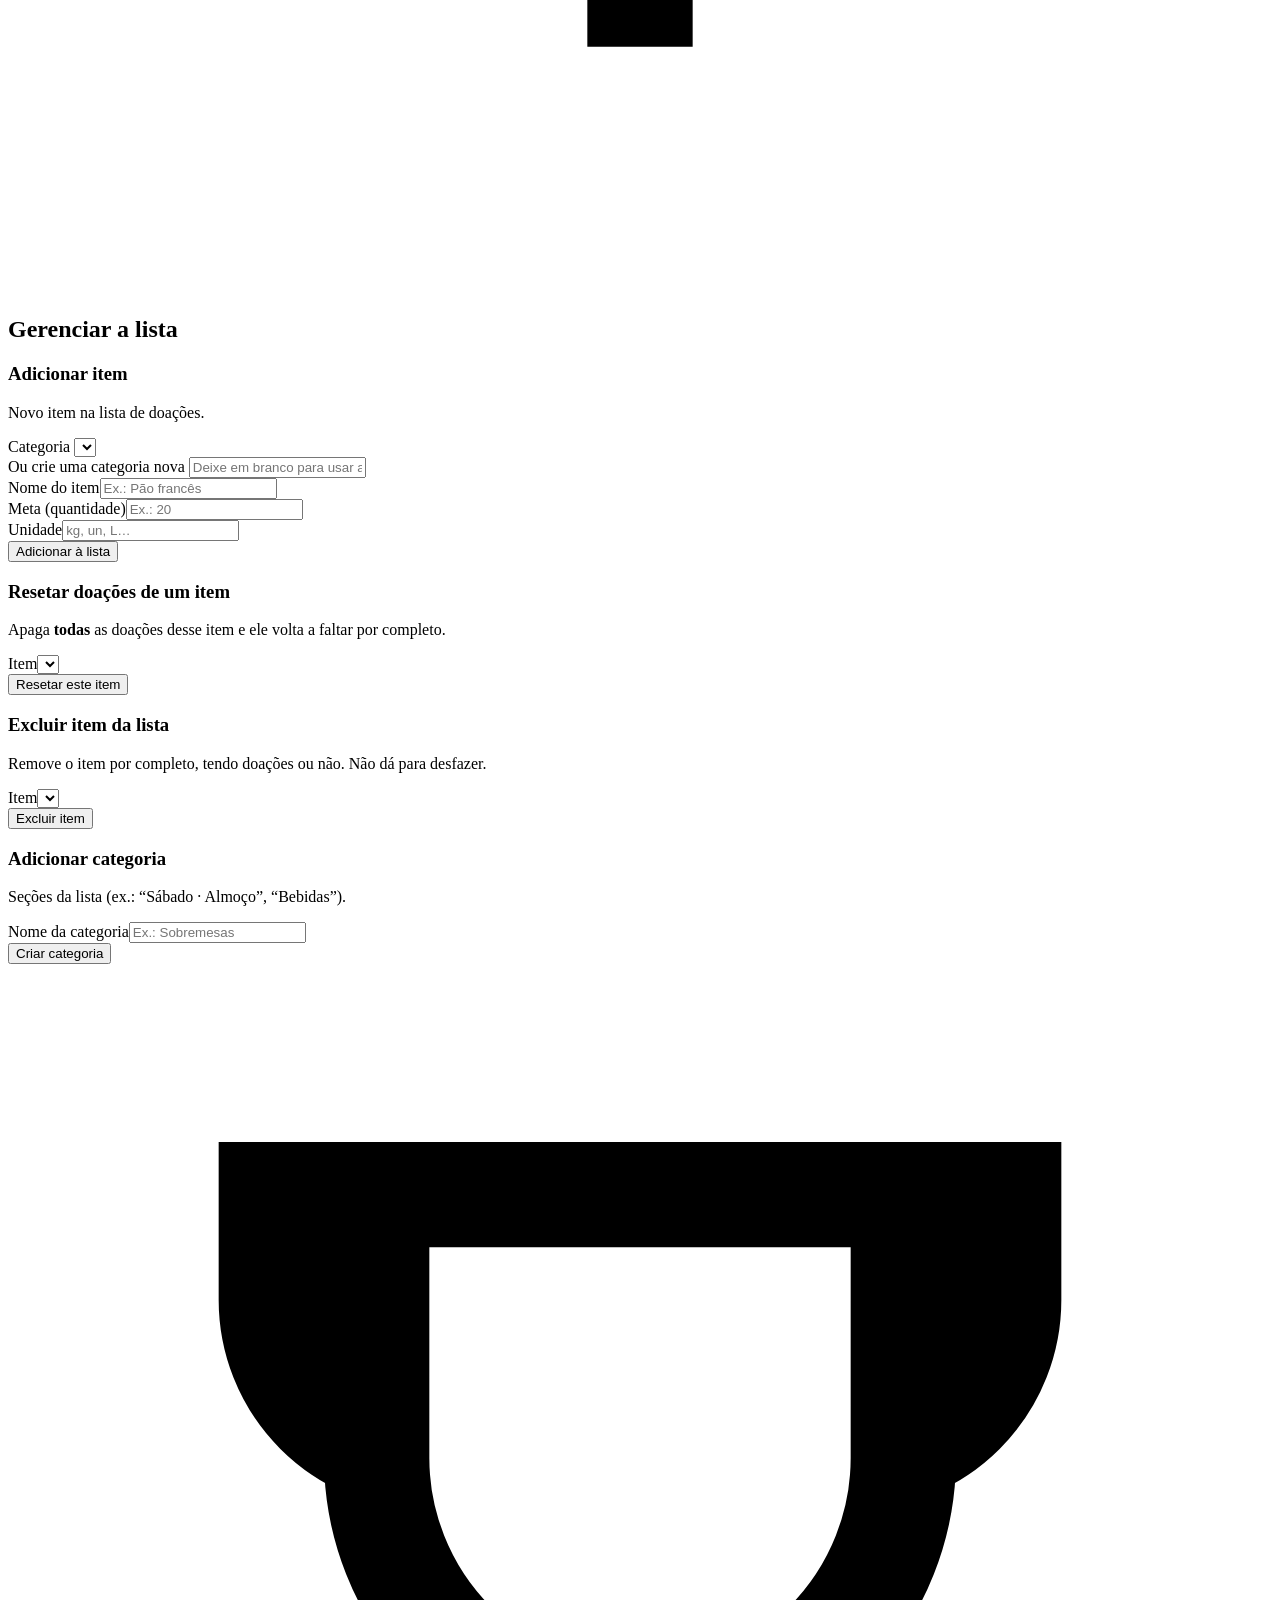
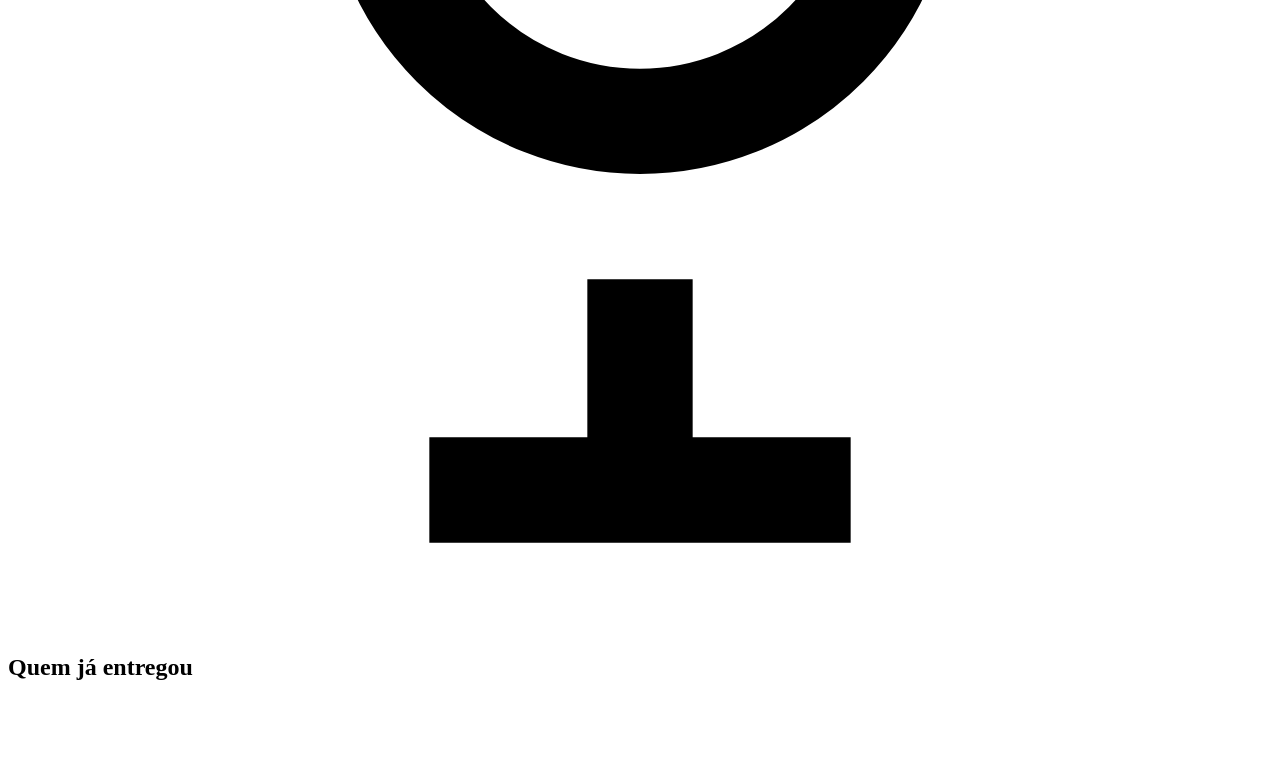
==== commit 5f62987e: "Titulo/versiculo, trava de quantidade maxima, ranking so recebidos, login e relatorios" ====
--- a/web/admin.html
+++ b/web/admin.html
@@ -119,7 +119,7 @@
     </div>
   </div>
 
-  <h2><svg class="ic" viewBox="0 0 24 24" fill="none" stroke="currentColor" stroke-width="2"><path d="M8 21h8M12 17v4M7 4h10v5a5 5 0 01-10 0zM7 4H5v2a3 3 0 003 3M17 4h2v2a3 3 0 01-3 3"/></svg>Quem já doou</h2>
+  <h2><svg class="ic" viewBox="0 0 24 24" fill="none" stroke="currentColor" stroke-width="2"><path d="M8 21h8M12 17v4M7 4h10v5a5 5 0 01-10 0zM7 4H5v2a3 3 0 003 3M17 4h2v2a3 3 0 01-3 3"/></svg>Quem já entregou</h2>
   <div class="panel" style="padding:16px 18px"><ul class="rank" id="rank"></ul></div>
 
 </div>
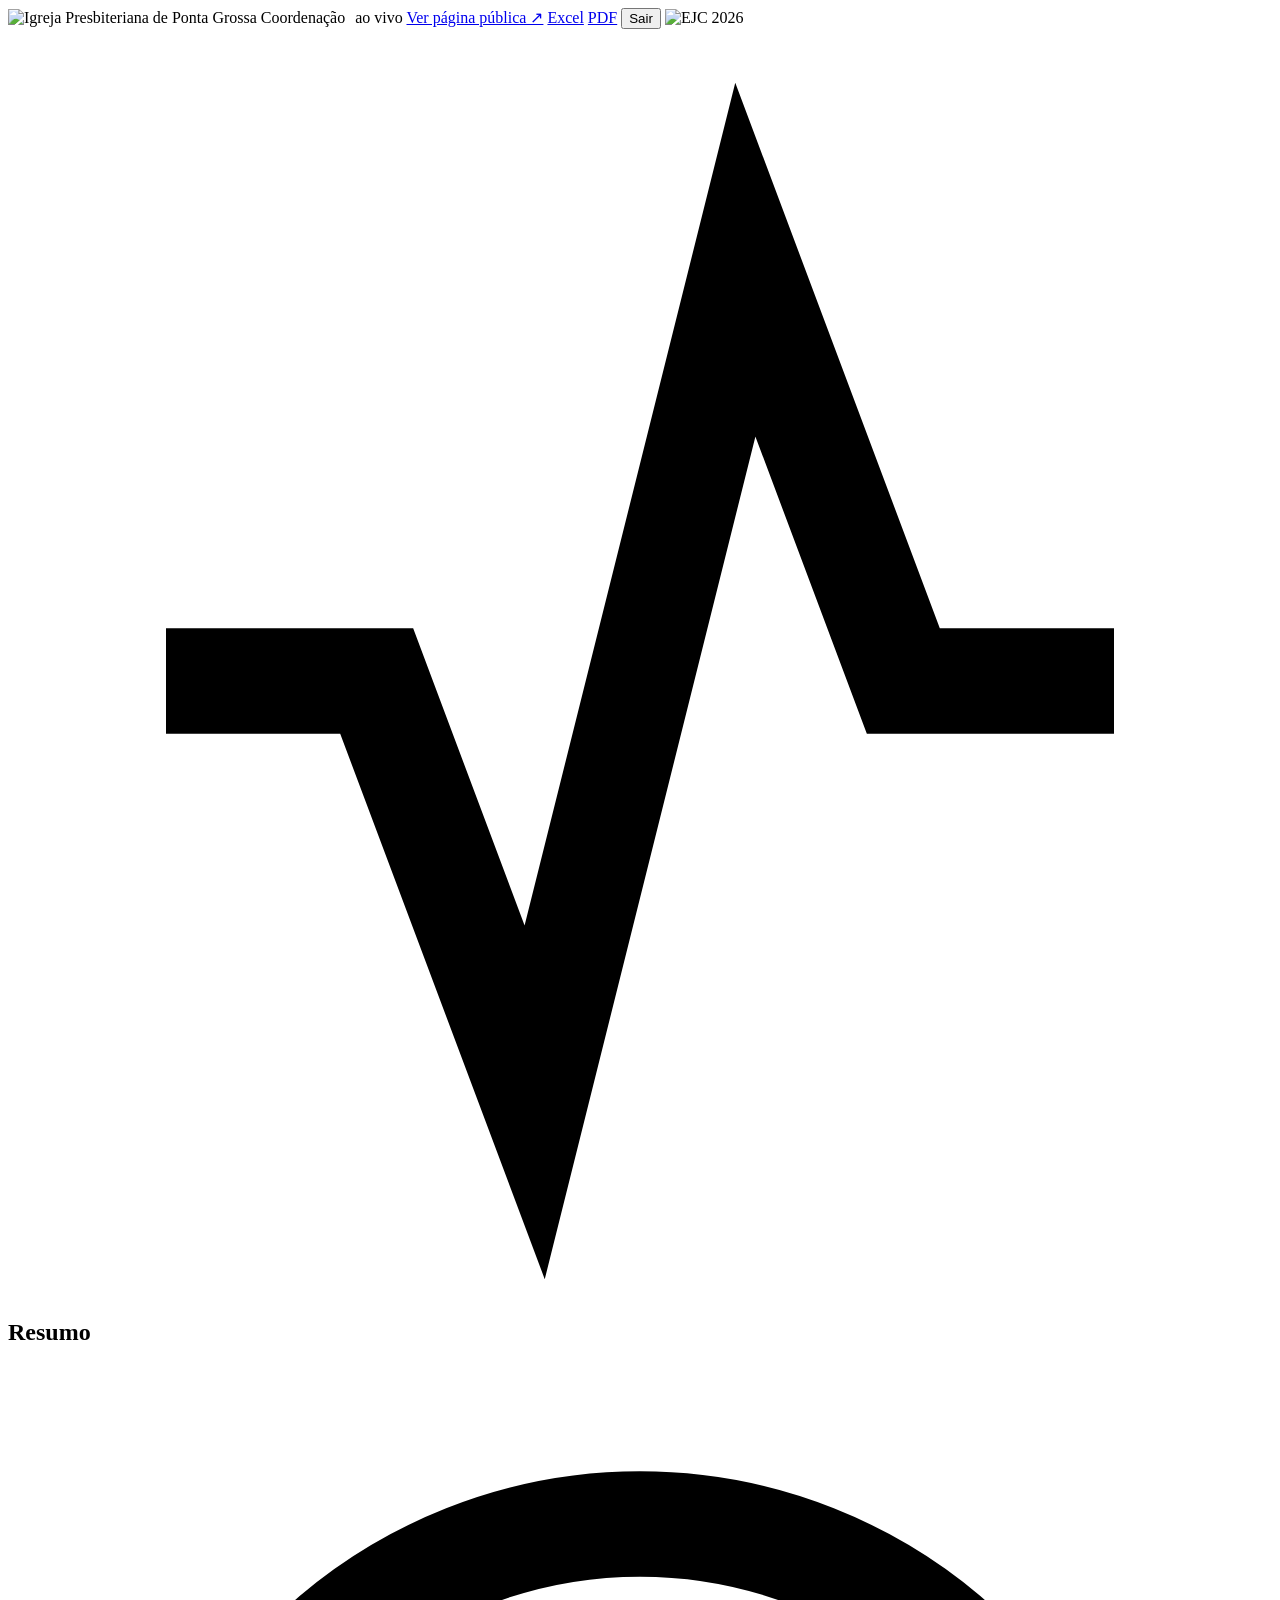
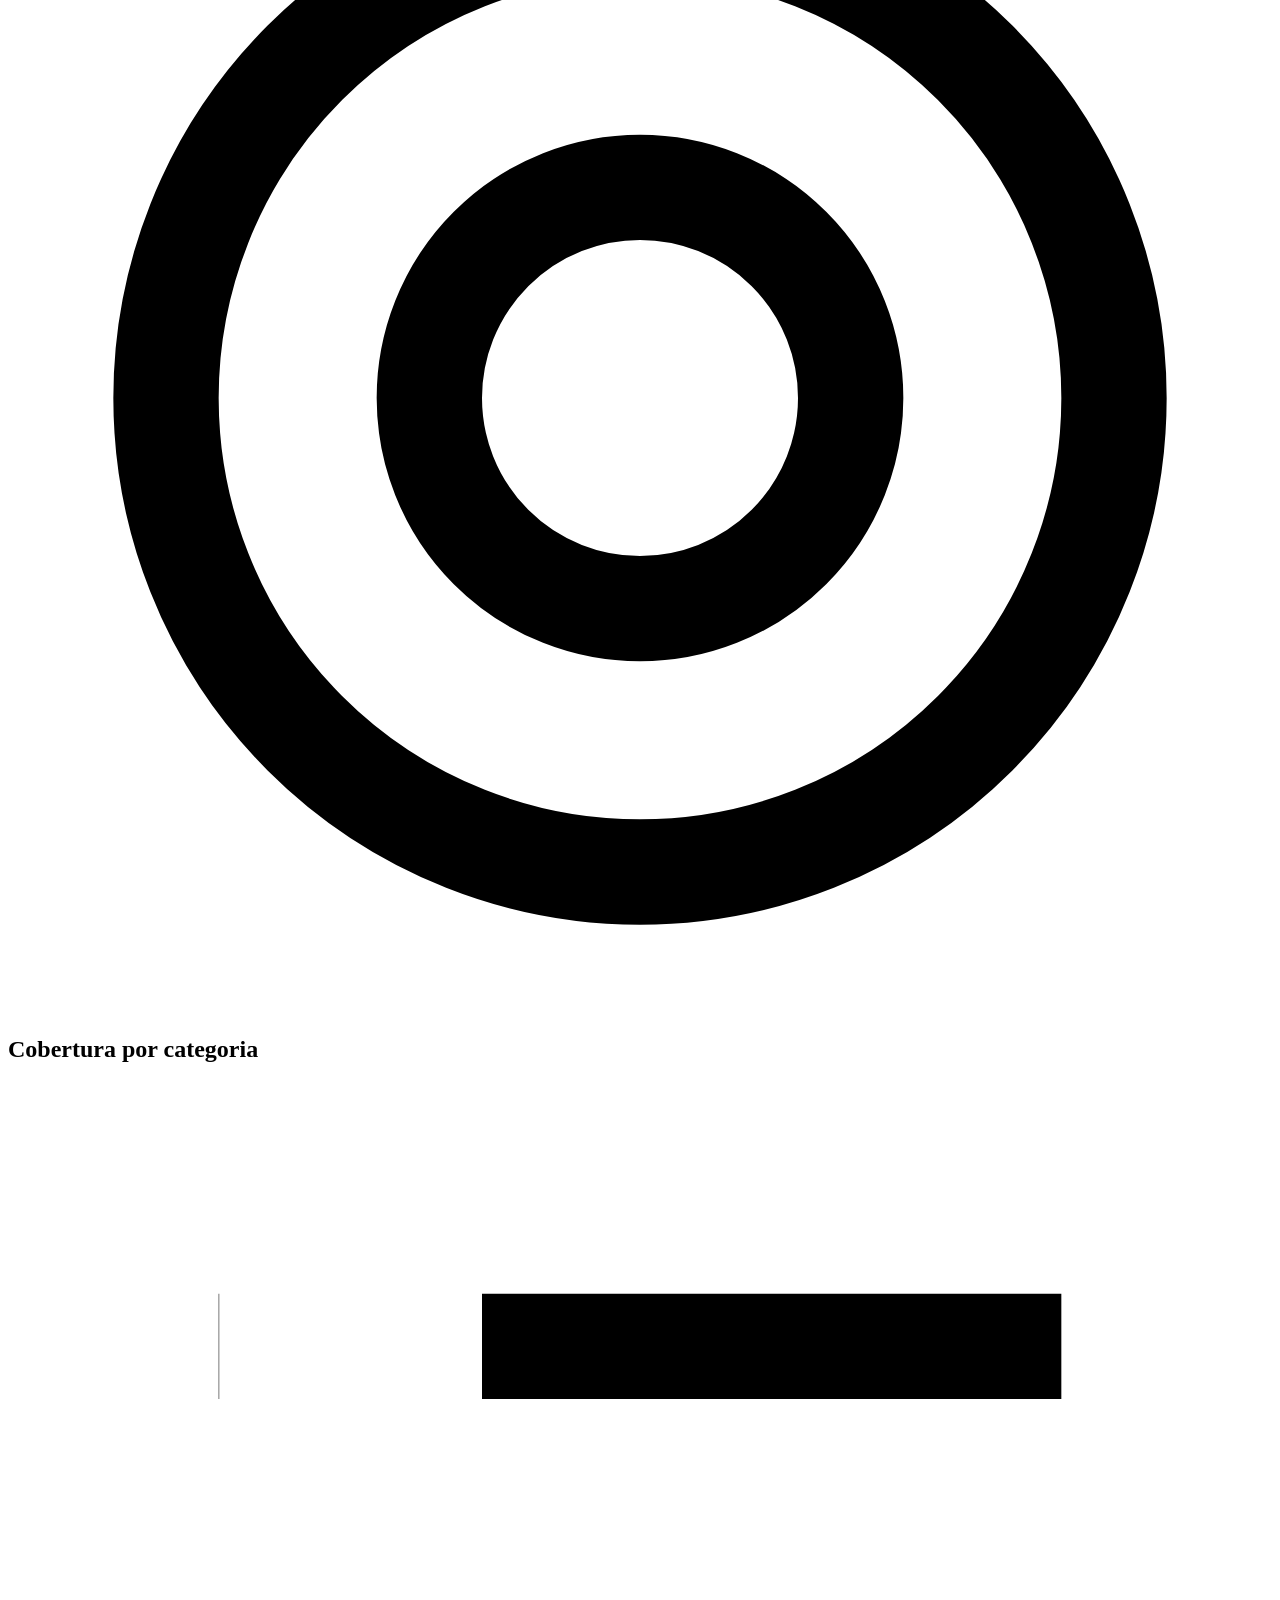
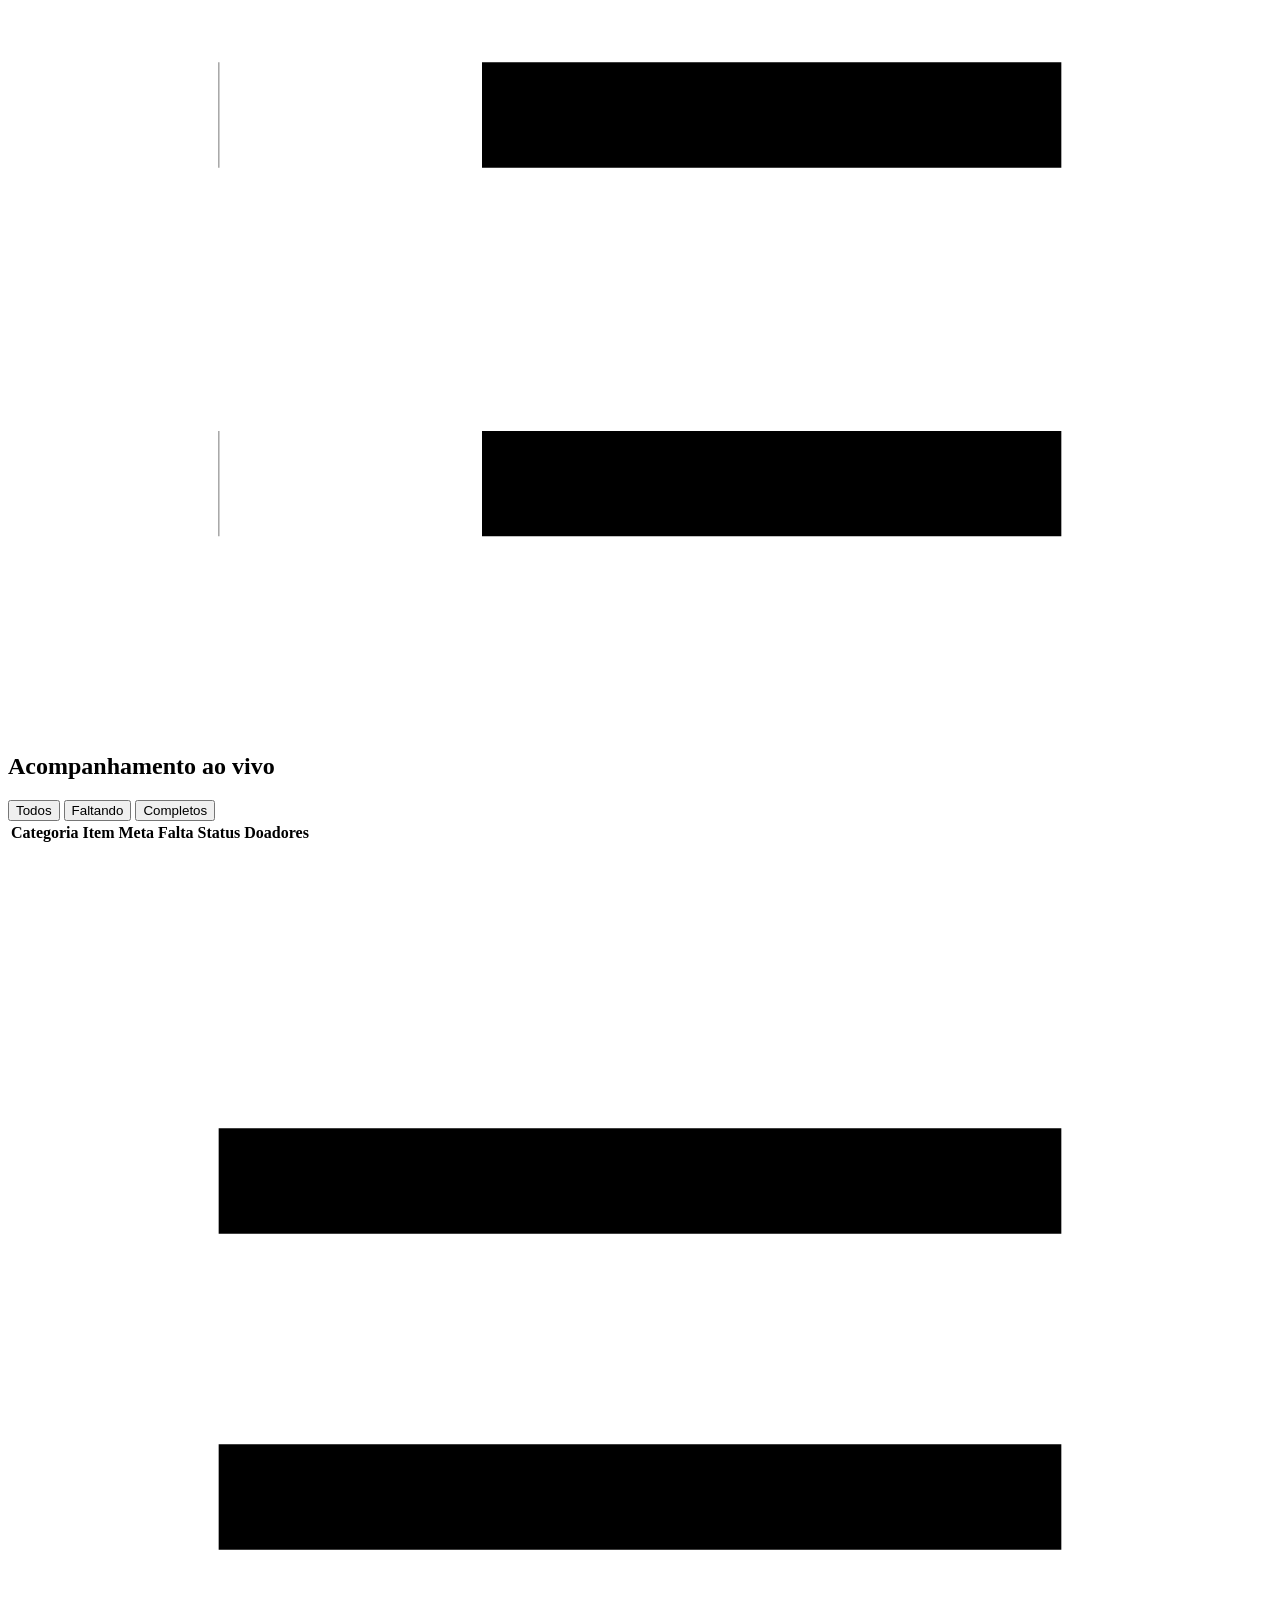
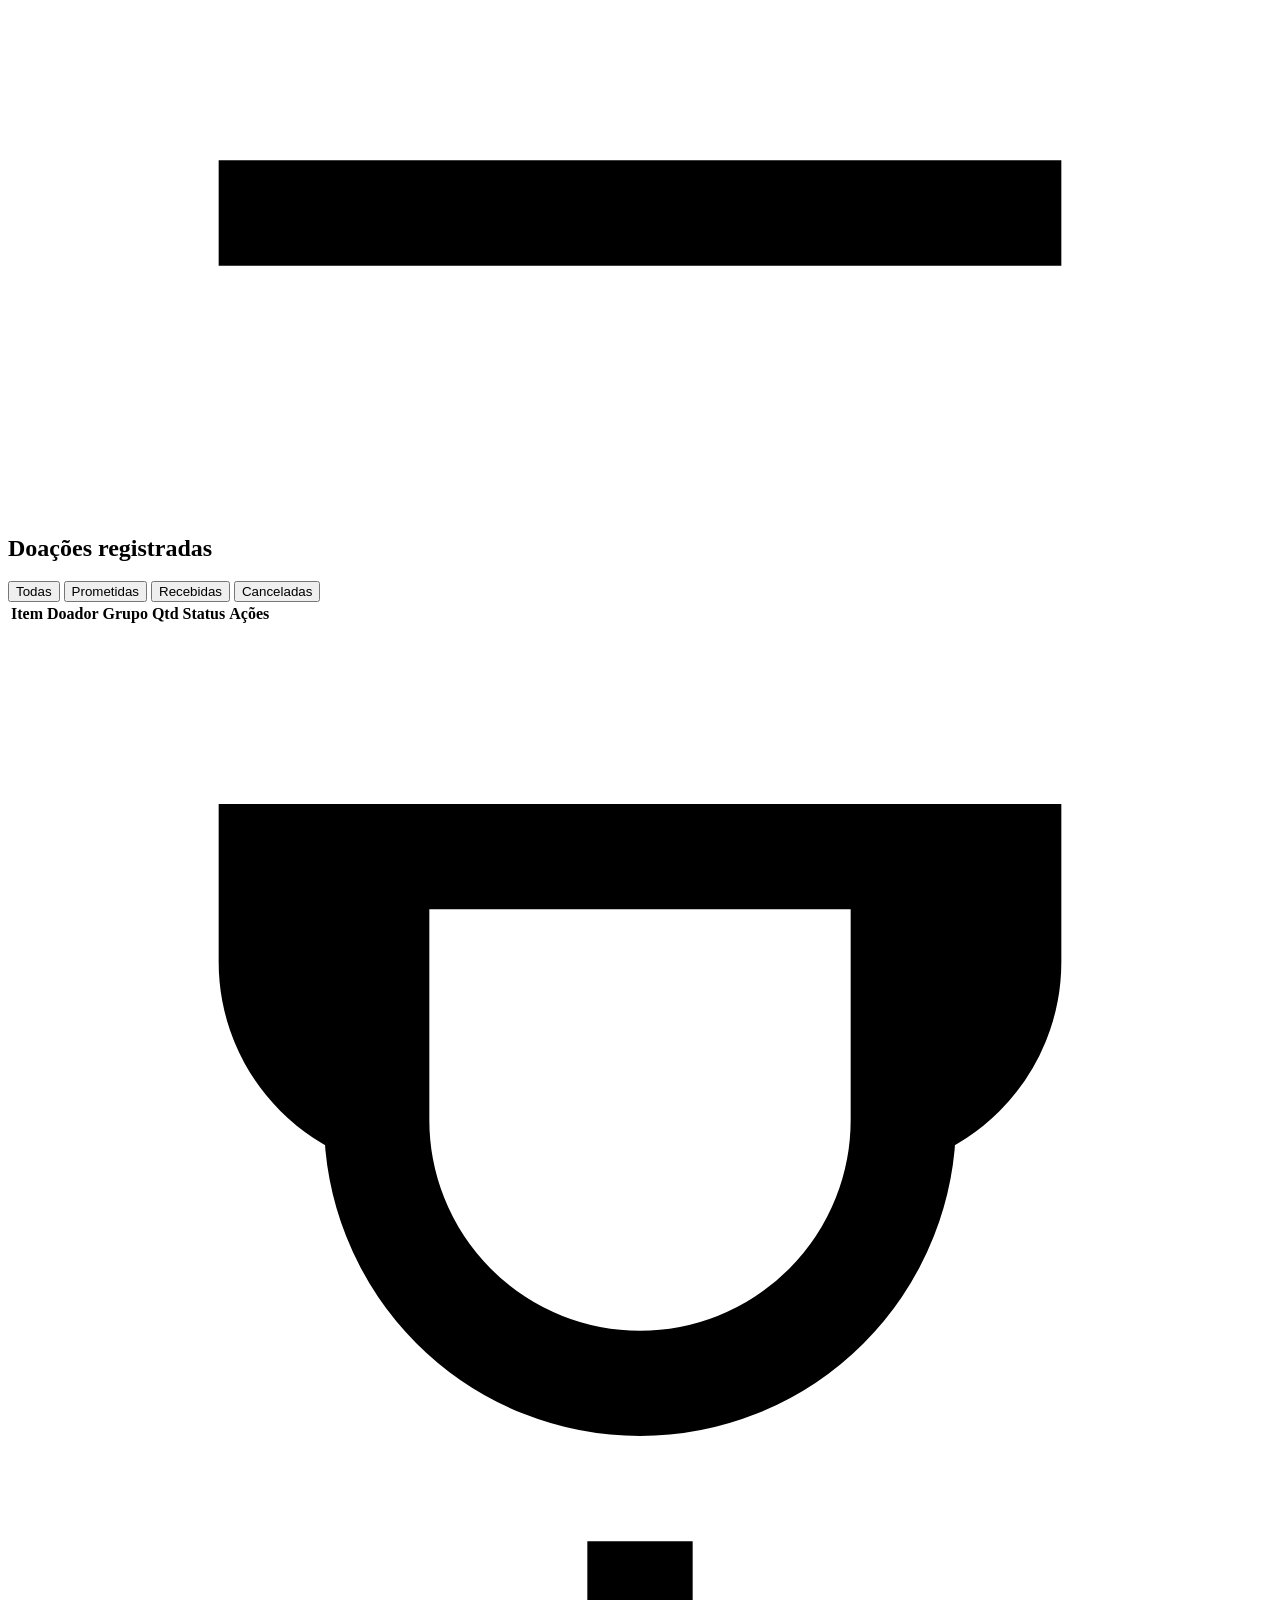
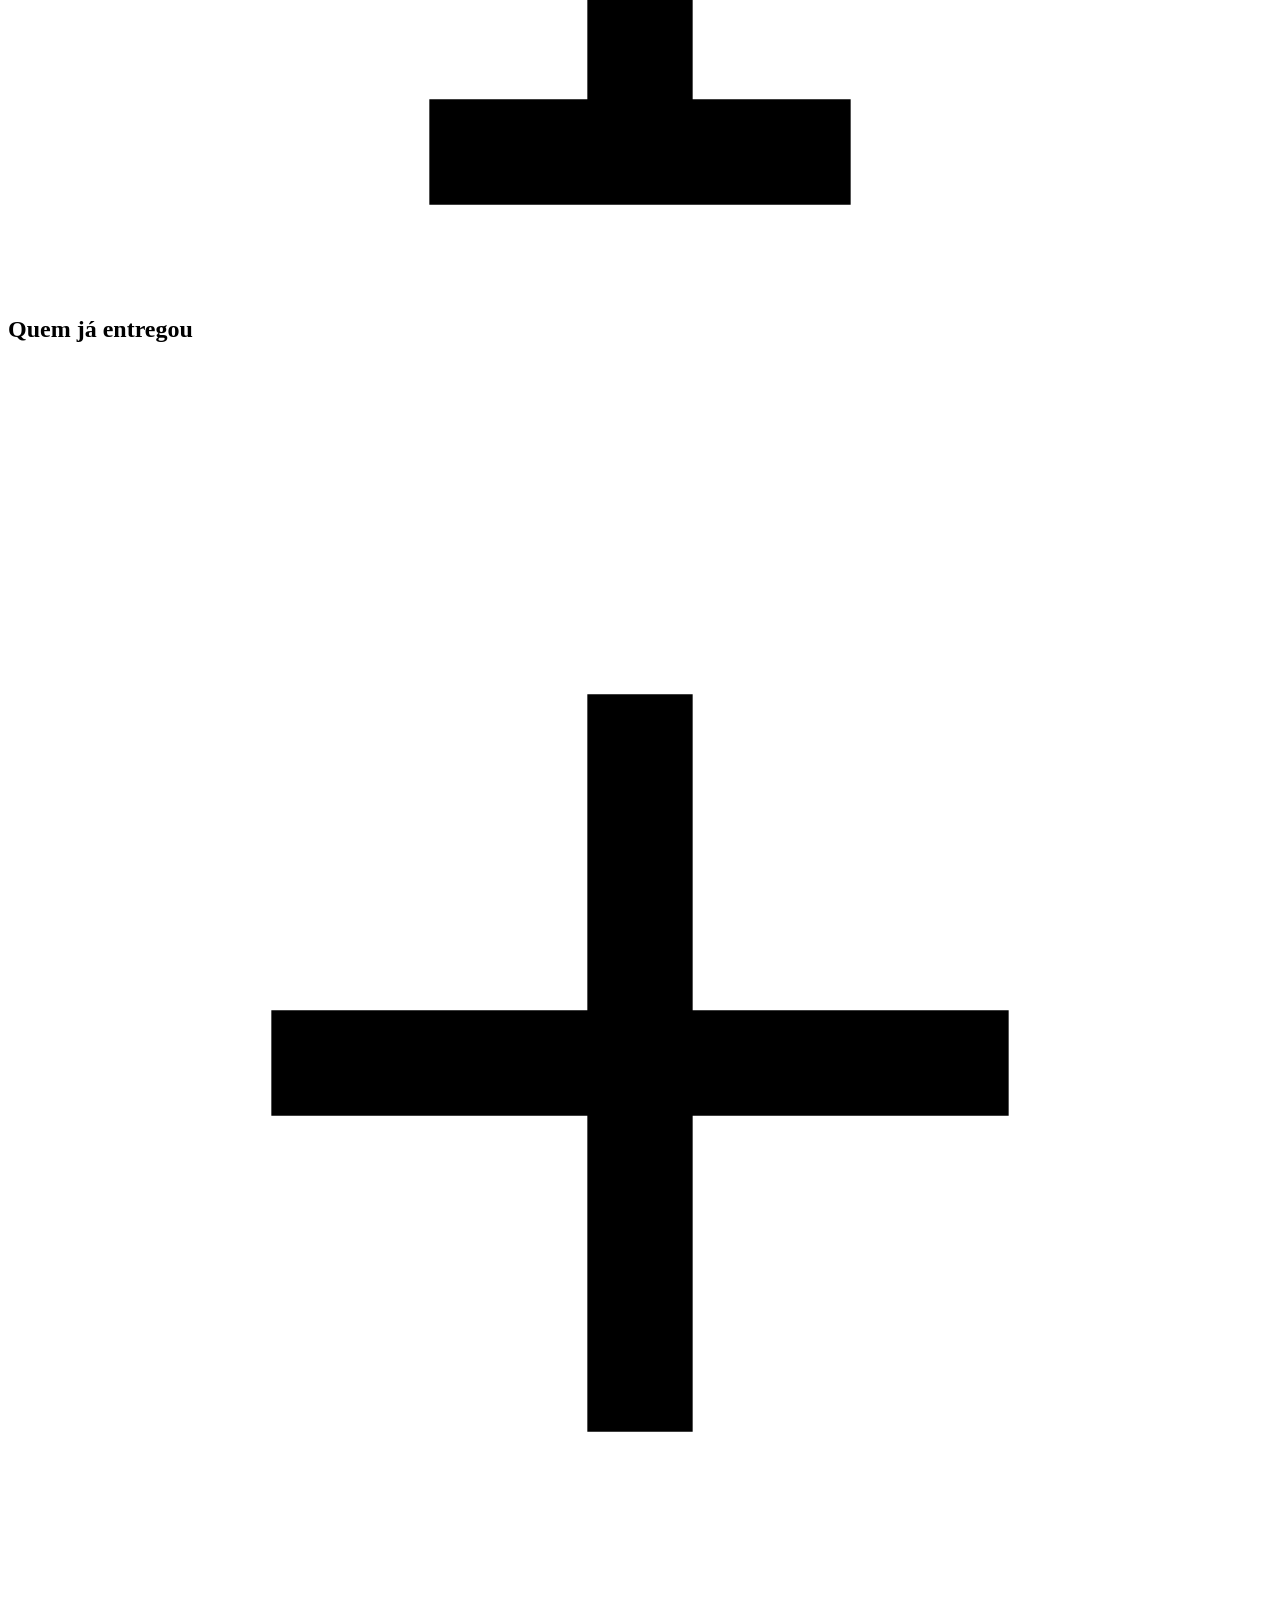
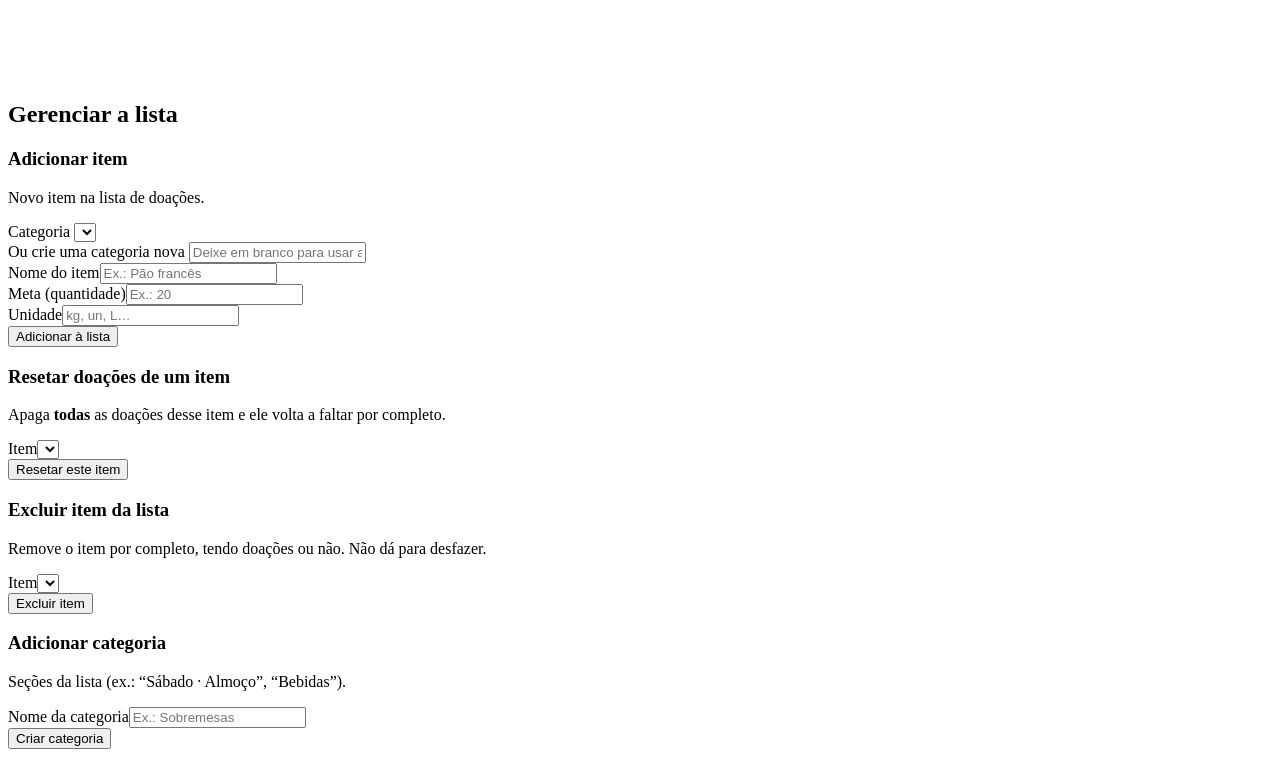
==== commit 8ece88b2: "Reordena: Quem ja entregou logo apos Doacoes registradas" ====
--- a/web/admin.html
+++ b/web/admin.html
@@ -65,6 +65,9 @@
     </div>
   </div>
 
+  <h2><svg class="ic" viewBox="0 0 24 24" fill="none" stroke="currentColor" stroke-width="2"><path d="M8 21h8M12 17v4M7 4h10v5a5 5 0 01-10 0zM7 4H5v2a3 3 0 003 3M17 4h2v2a3 3 0 01-3 3"/></svg>Quem já entregou</h2>
+  <div class="panel" style="padding:16px 18px"><ul class="rank" id="rank"></ul></div>
+
   <h2><svg class="ic" viewBox="0 0 24 24" fill="none" stroke="currentColor" stroke-width="2"><path d="M12 5v14M5 12h14"/></svg>Gerenciar a lista</h2>
   <div class="grid2">
     <!-- adicionar item -->
@@ -119,9 +122,6 @@
     </div>
   </div>
 
-  <h2><svg class="ic" viewBox="0 0 24 24" fill="none" stroke="currentColor" stroke-width="2"><path d="M8 21h8M12 17v4M7 4h10v5a5 5 0 01-10 0zM7 4H5v2a3 3 0 003 3M17 4h2v2a3 3 0 01-3 3"/></svg>Quem já entregou</h2>
-  <div class="panel" style="padding:16px 18px"><ul class="rank" id="rank"></ul></div>
-
 </div>
 
 <div class="toast" id="toast"><span class="em"></span><span class="msg"></span></div>
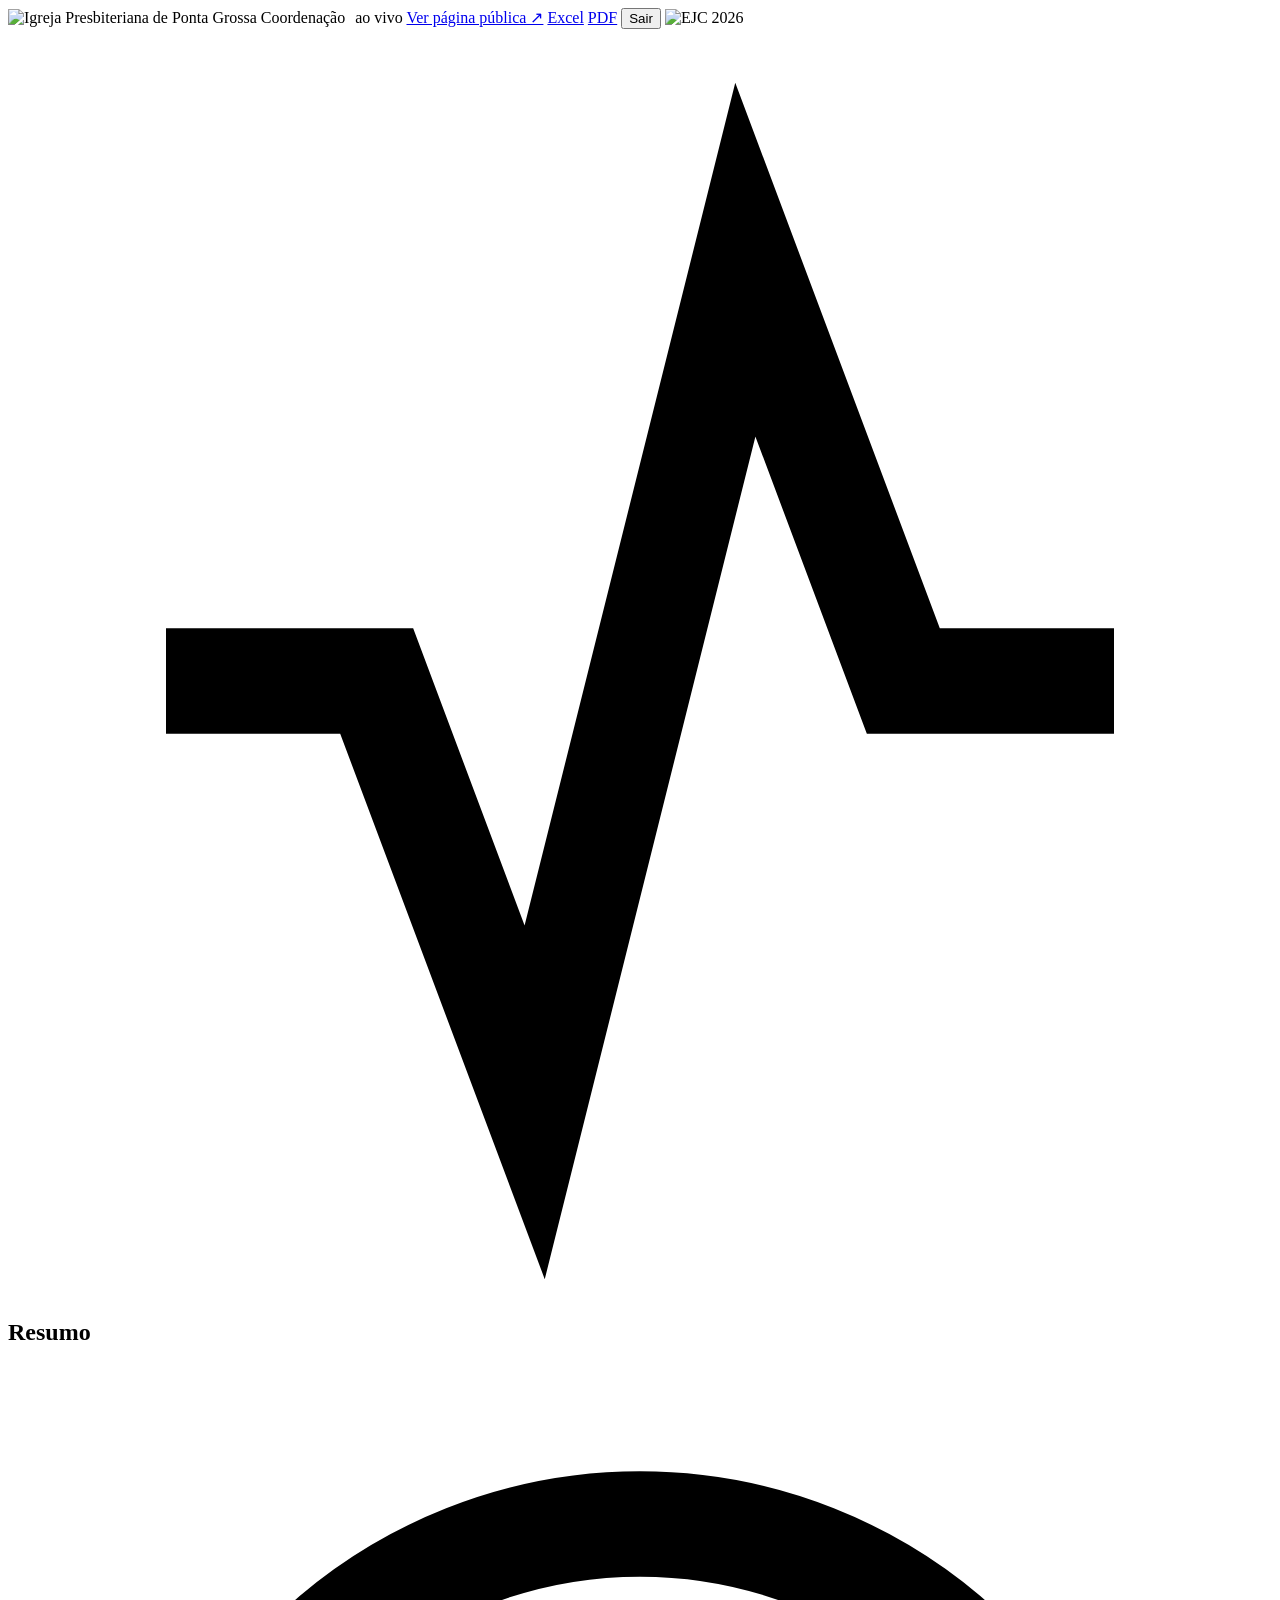
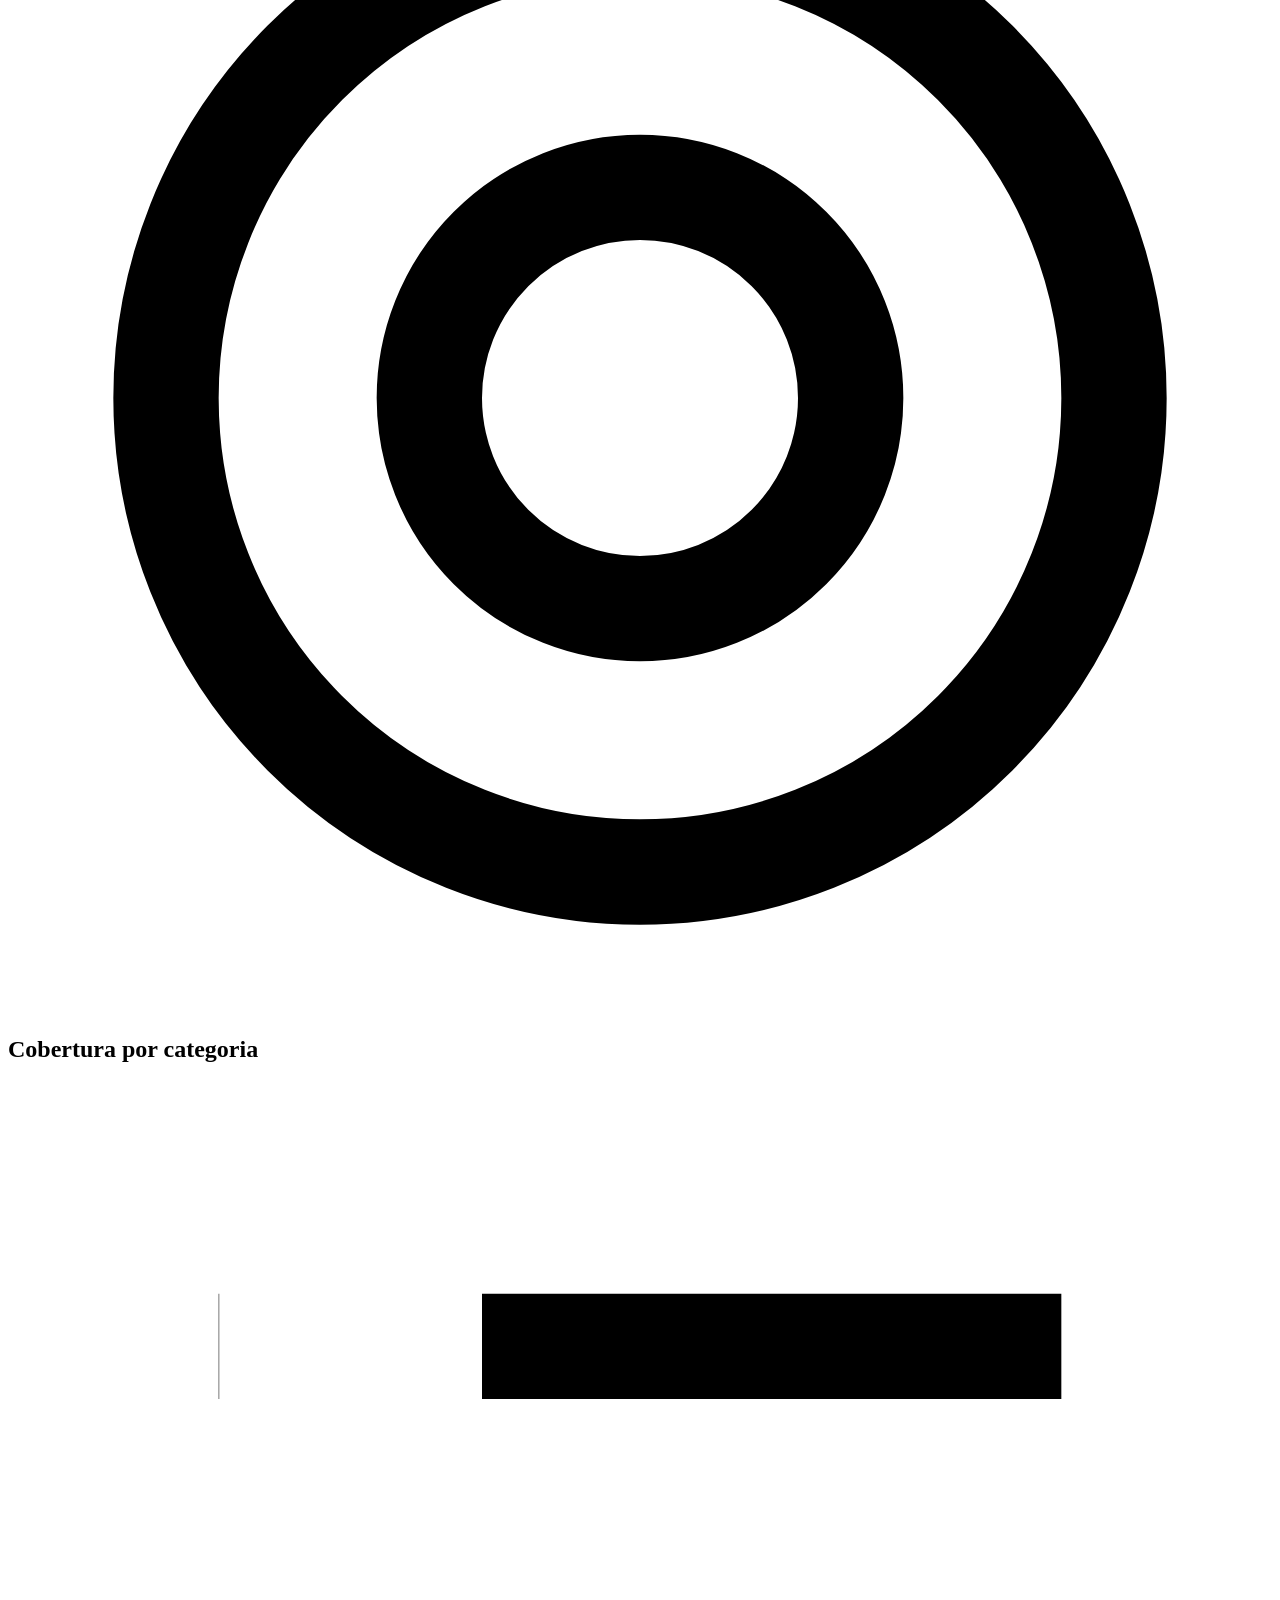
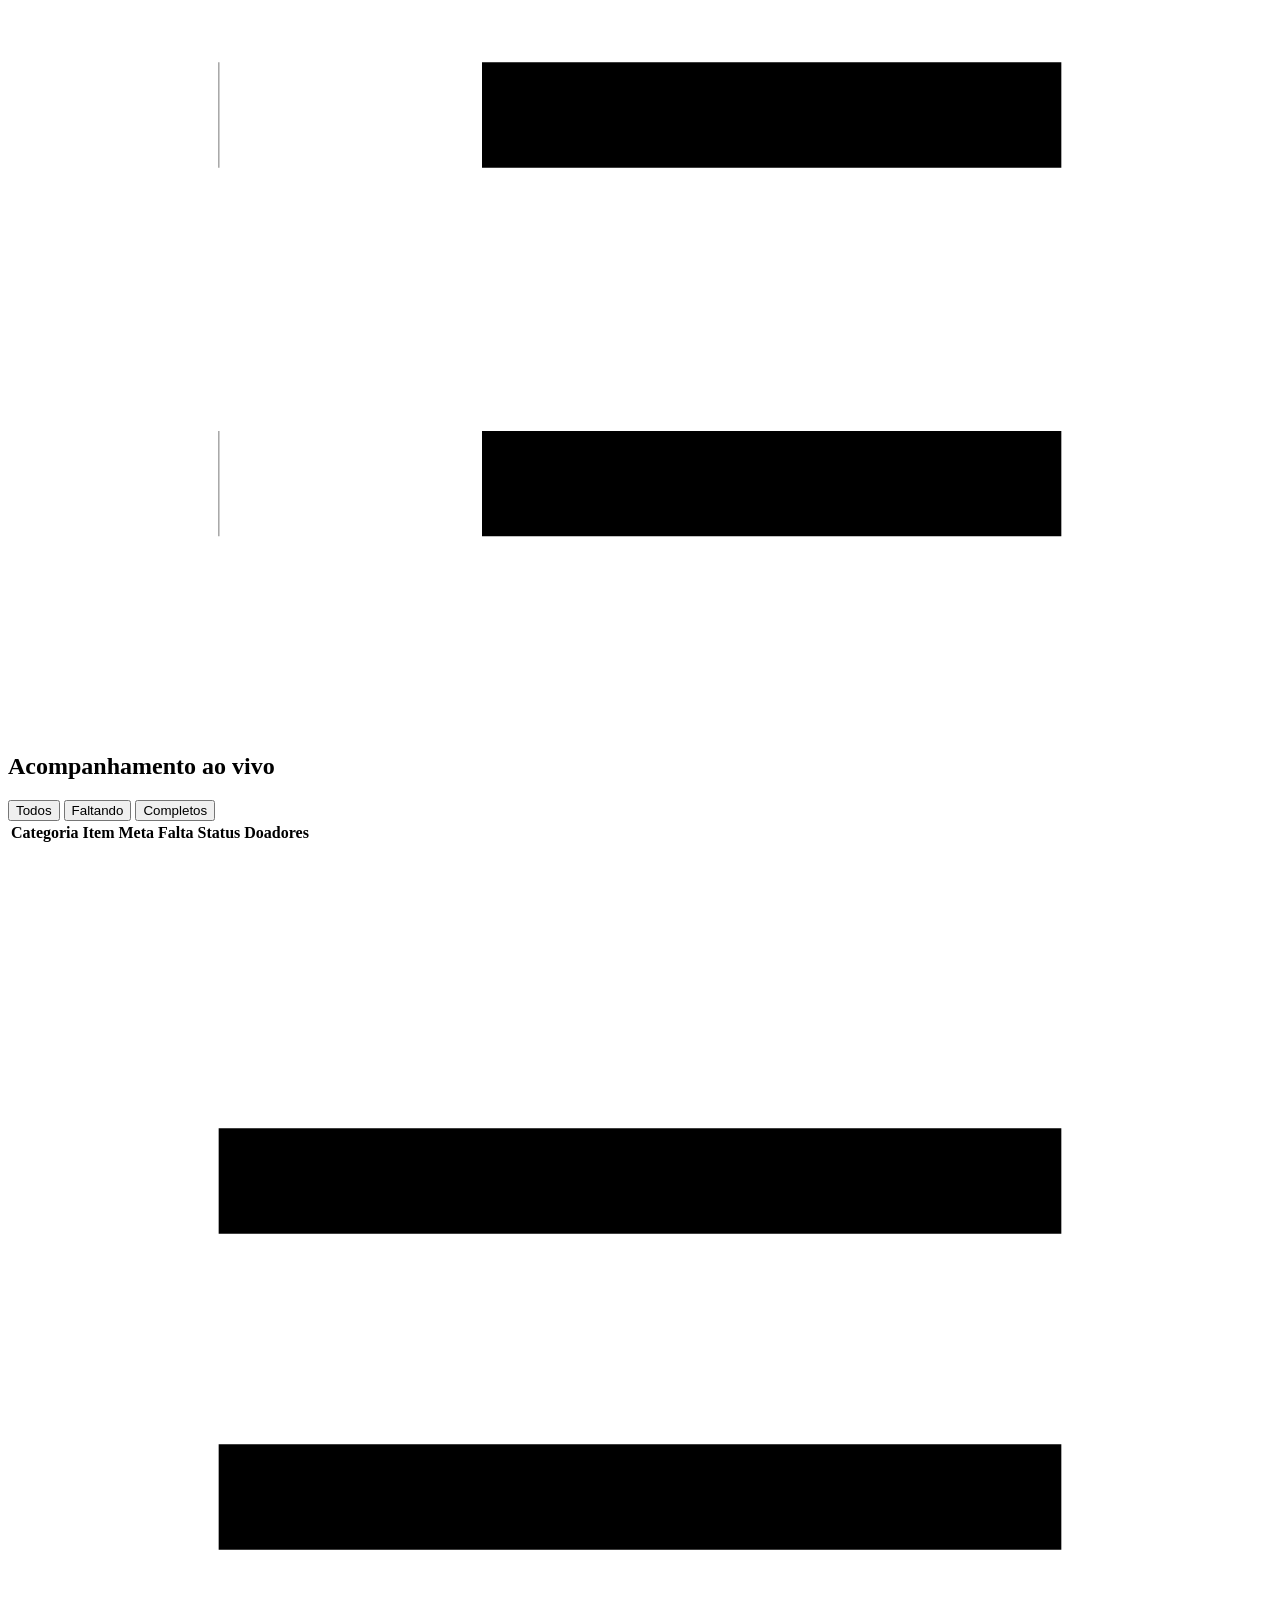
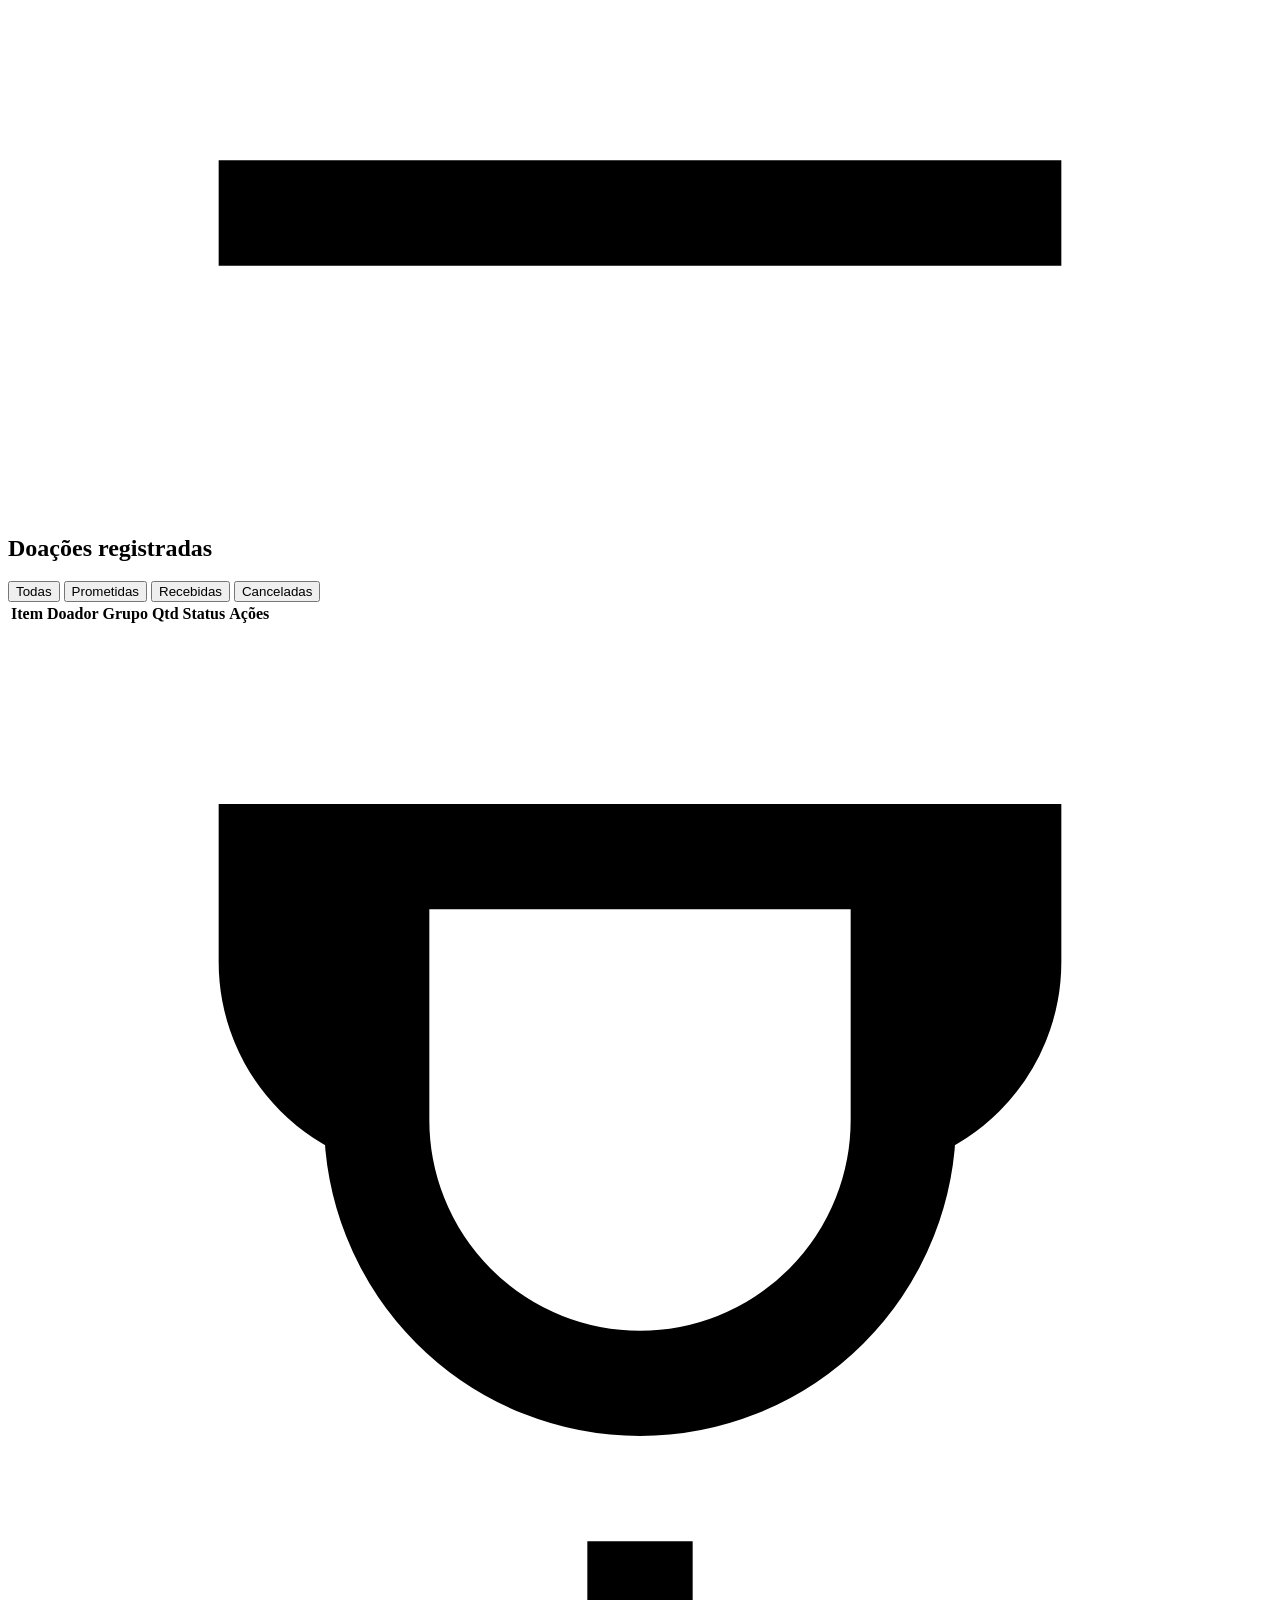
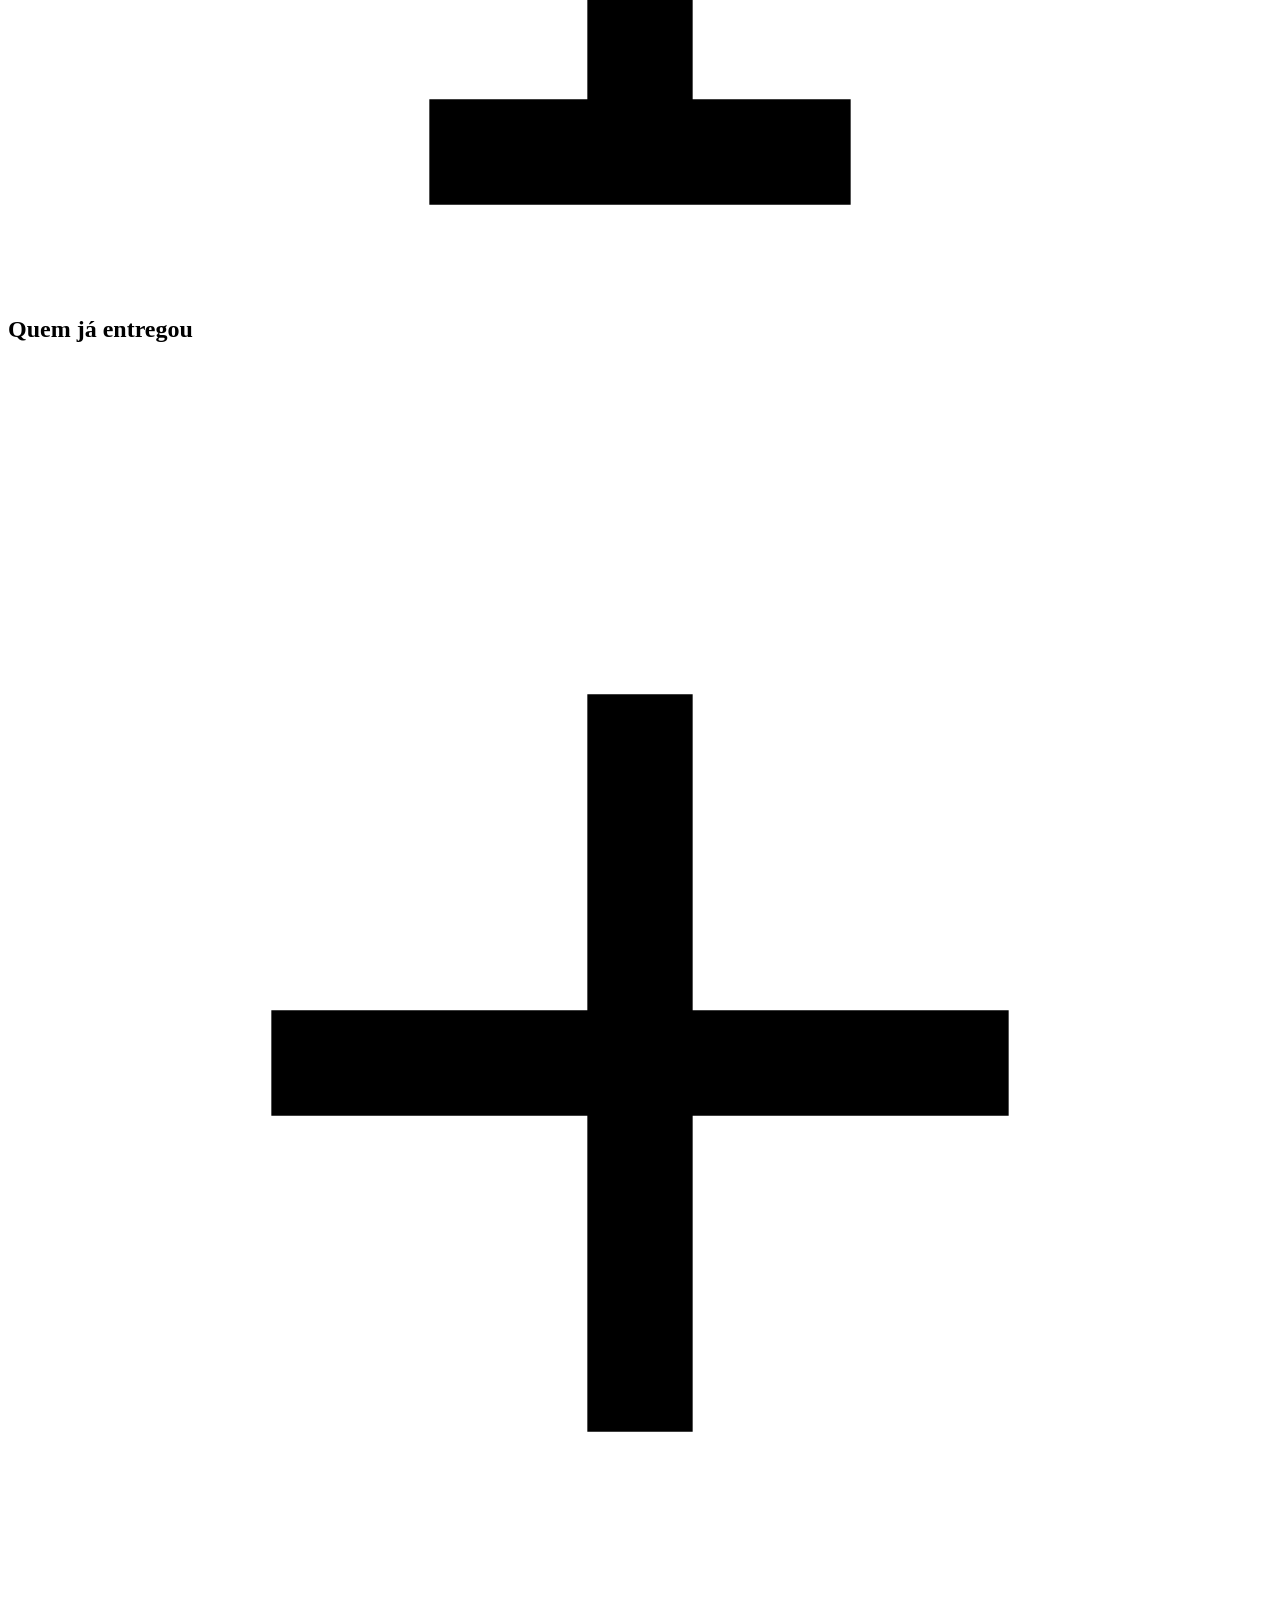
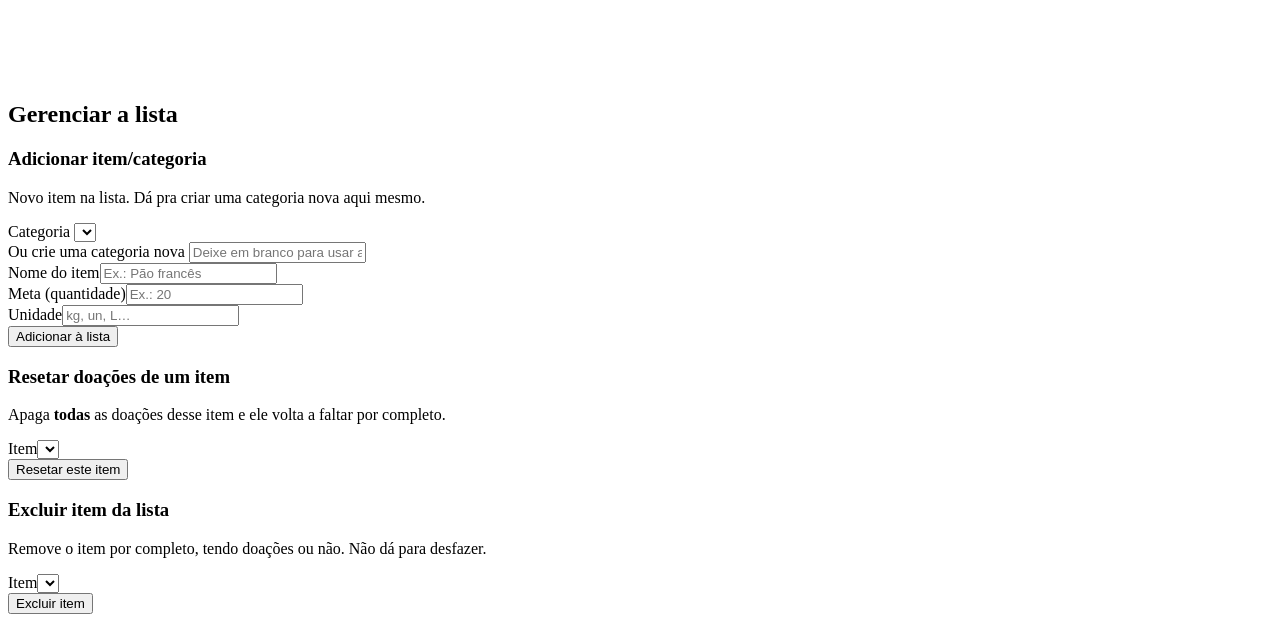
==== commit c39a7322: "Remove card Adicionar categoria; renomeia para Adicionar item/categoria" ====
--- a/web/admin.html
+++ b/web/admin.html
@@ -72,8 +72,8 @@
   <div class="grid2">
     <!-- adicionar item -->
     <div class="card">
-      <h3>Adicionar item</h3>
-      <p class="hint">Novo item na lista de doações.</p>
+      <h3>Adicionar item/categoria</h3>
+      <p class="hint">Novo item na lista. Dá pra criar uma categoria nova aqui mesmo.</p>
       <div class="frm">
         <div class="field"><label>Categoria</label>
           <select id="aiCat"></select>
@@ -110,16 +110,6 @@
       </div>
     </div>
 
-    <!-- adicionar categoria -->
-    <div class="card">
-      <h3>Adicionar categoria</h3>
-      <p class="hint">Seções da lista (ex.: “Sábado · Almoço”, “Bebidas”).</p>
-      <div class="frm">
-        <div class="field"><label>Nome da categoria</label><input id="acName" placeholder="Ex.: Sobremesas"></div>
-        <button class="btn" id="acAdd">Criar categoria</button>
-        <div id="catList" style="margin-top:14px"></div>
-      </div>
-    </div>
   </div>
 
 </div>
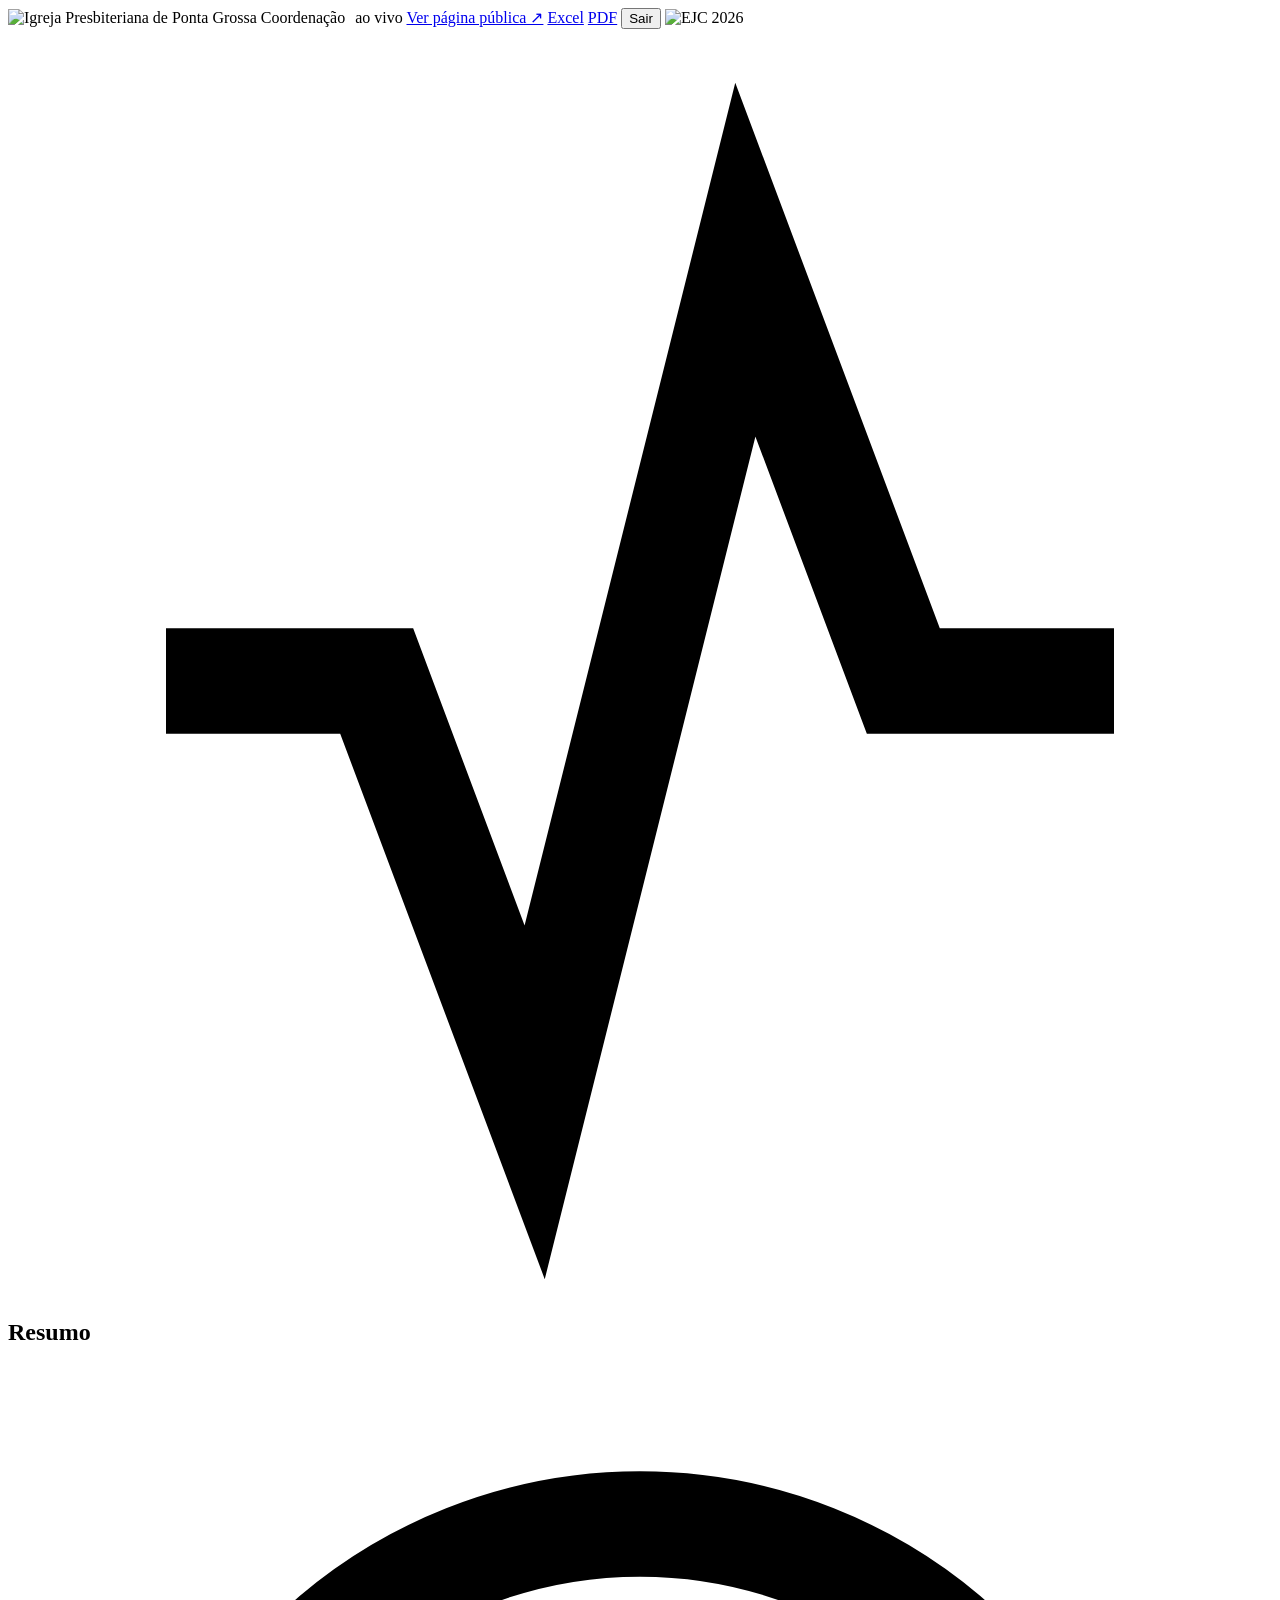
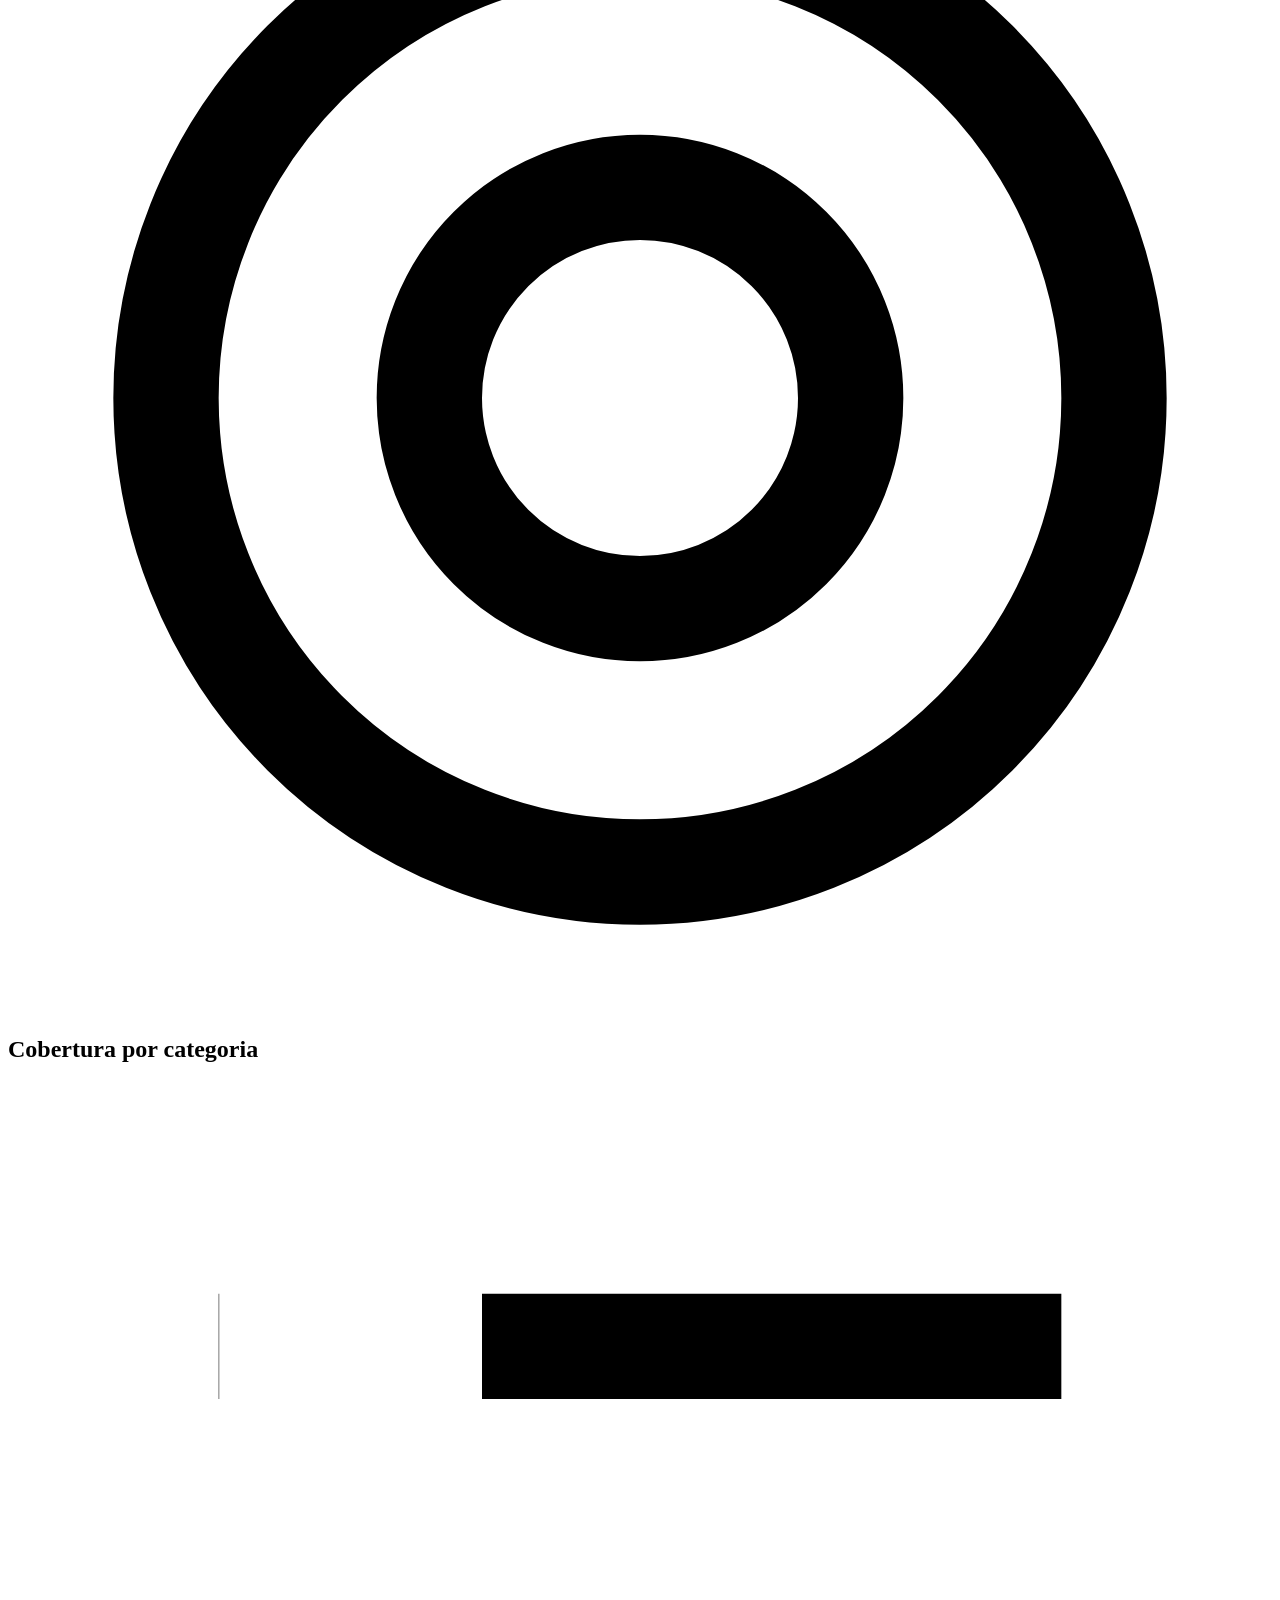
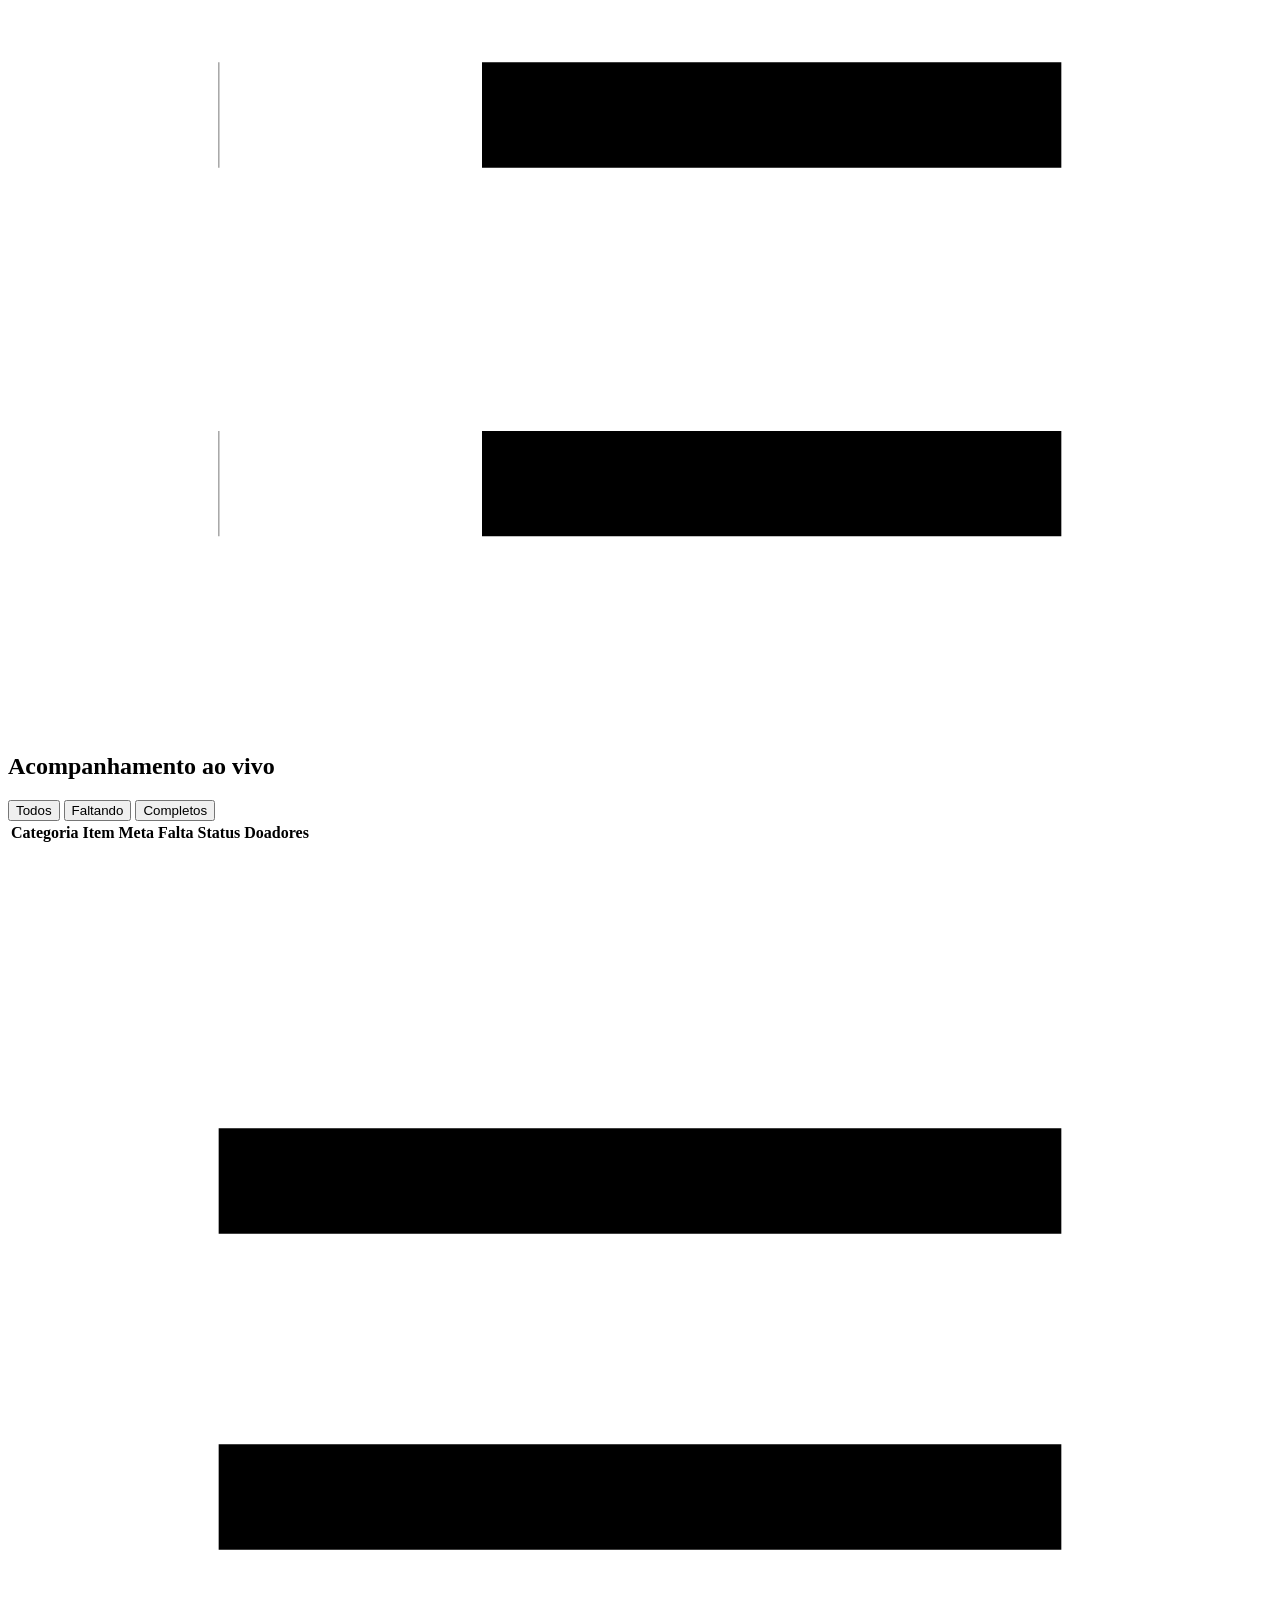
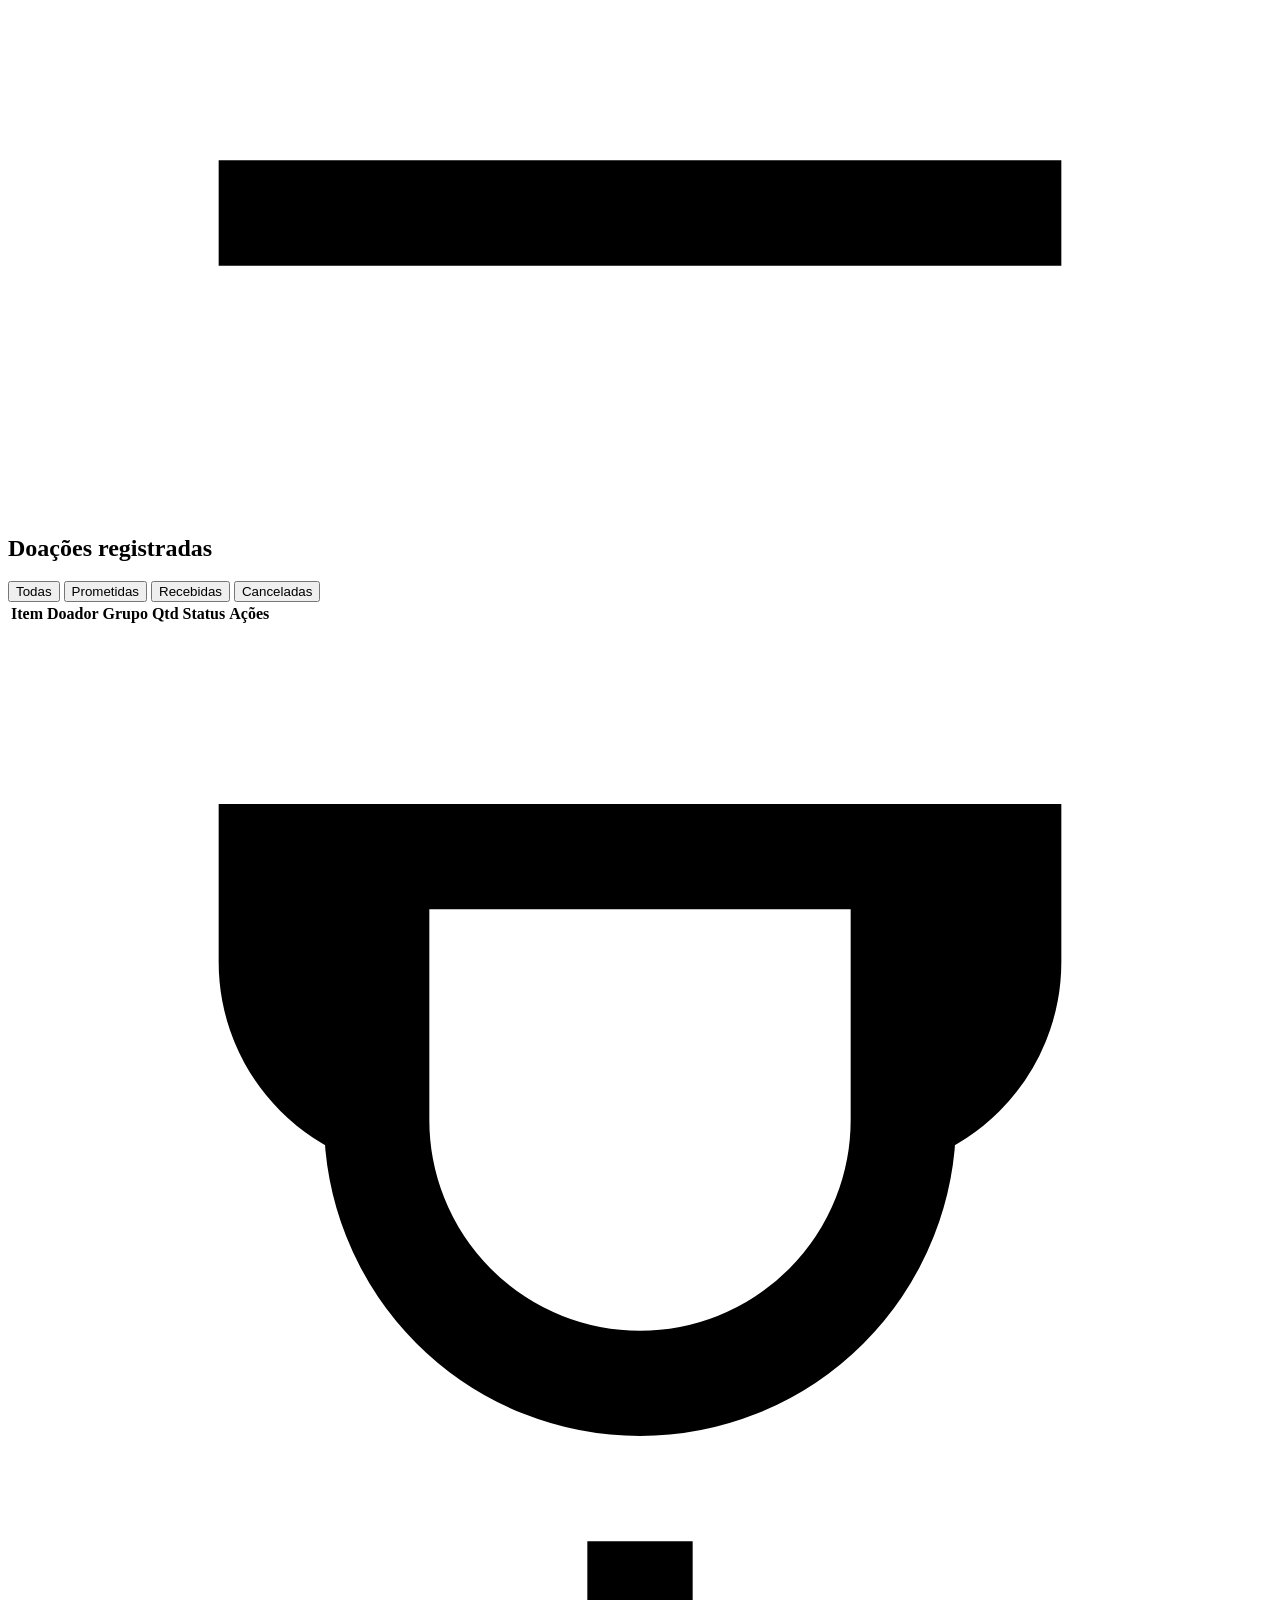
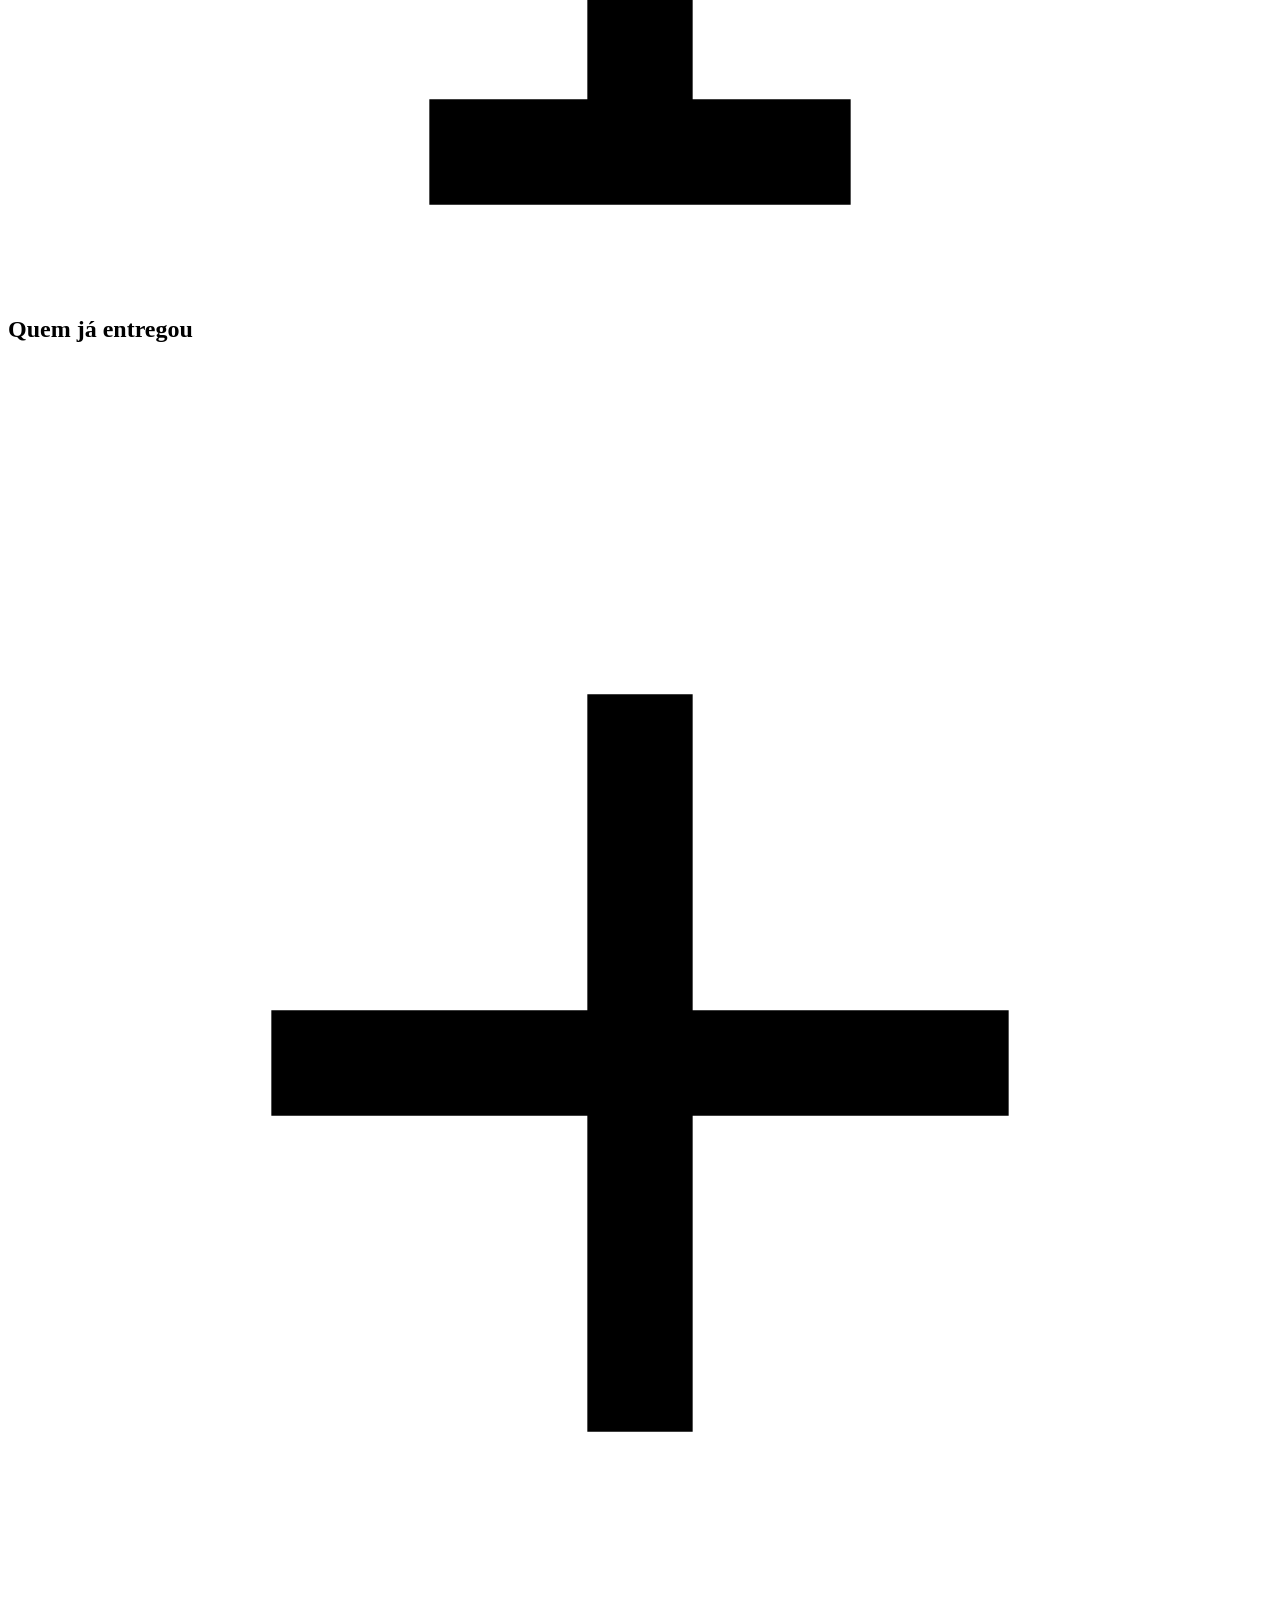
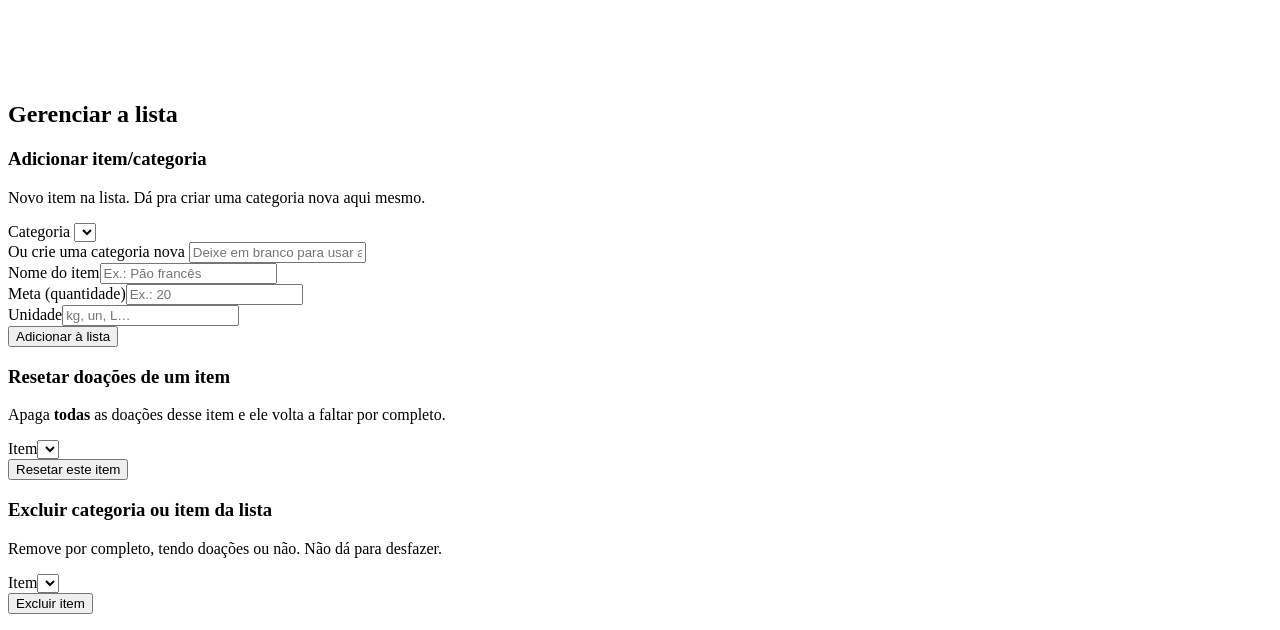
==== commit fd84065e: "Excluir categoria ou item no mesmo card" ====
--- a/web/admin.html
+++ b/web/admin.html
@@ -102,11 +102,12 @@
 
     <!-- excluir item -->
     <div class="card danger">
-      <h3>Excluir item da lista</h3>
-      <p class="hint">Remove o item por completo, tendo doações ou não. Não dá para desfazer.</p>
+      <h3>Excluir categoria ou item da lista</h3>
+      <p class="hint">Remove por completo, tendo doações ou não. Não dá para desfazer.</p>
       <div class="frm">
         <div class="field"><label>Item</label><select id="delItem"></select></div>
         <button class="btn red" id="delBtn">Excluir item</button>
+        <div id="catList" style="margin-top:16px"></div>
       </div>
     </div>
 
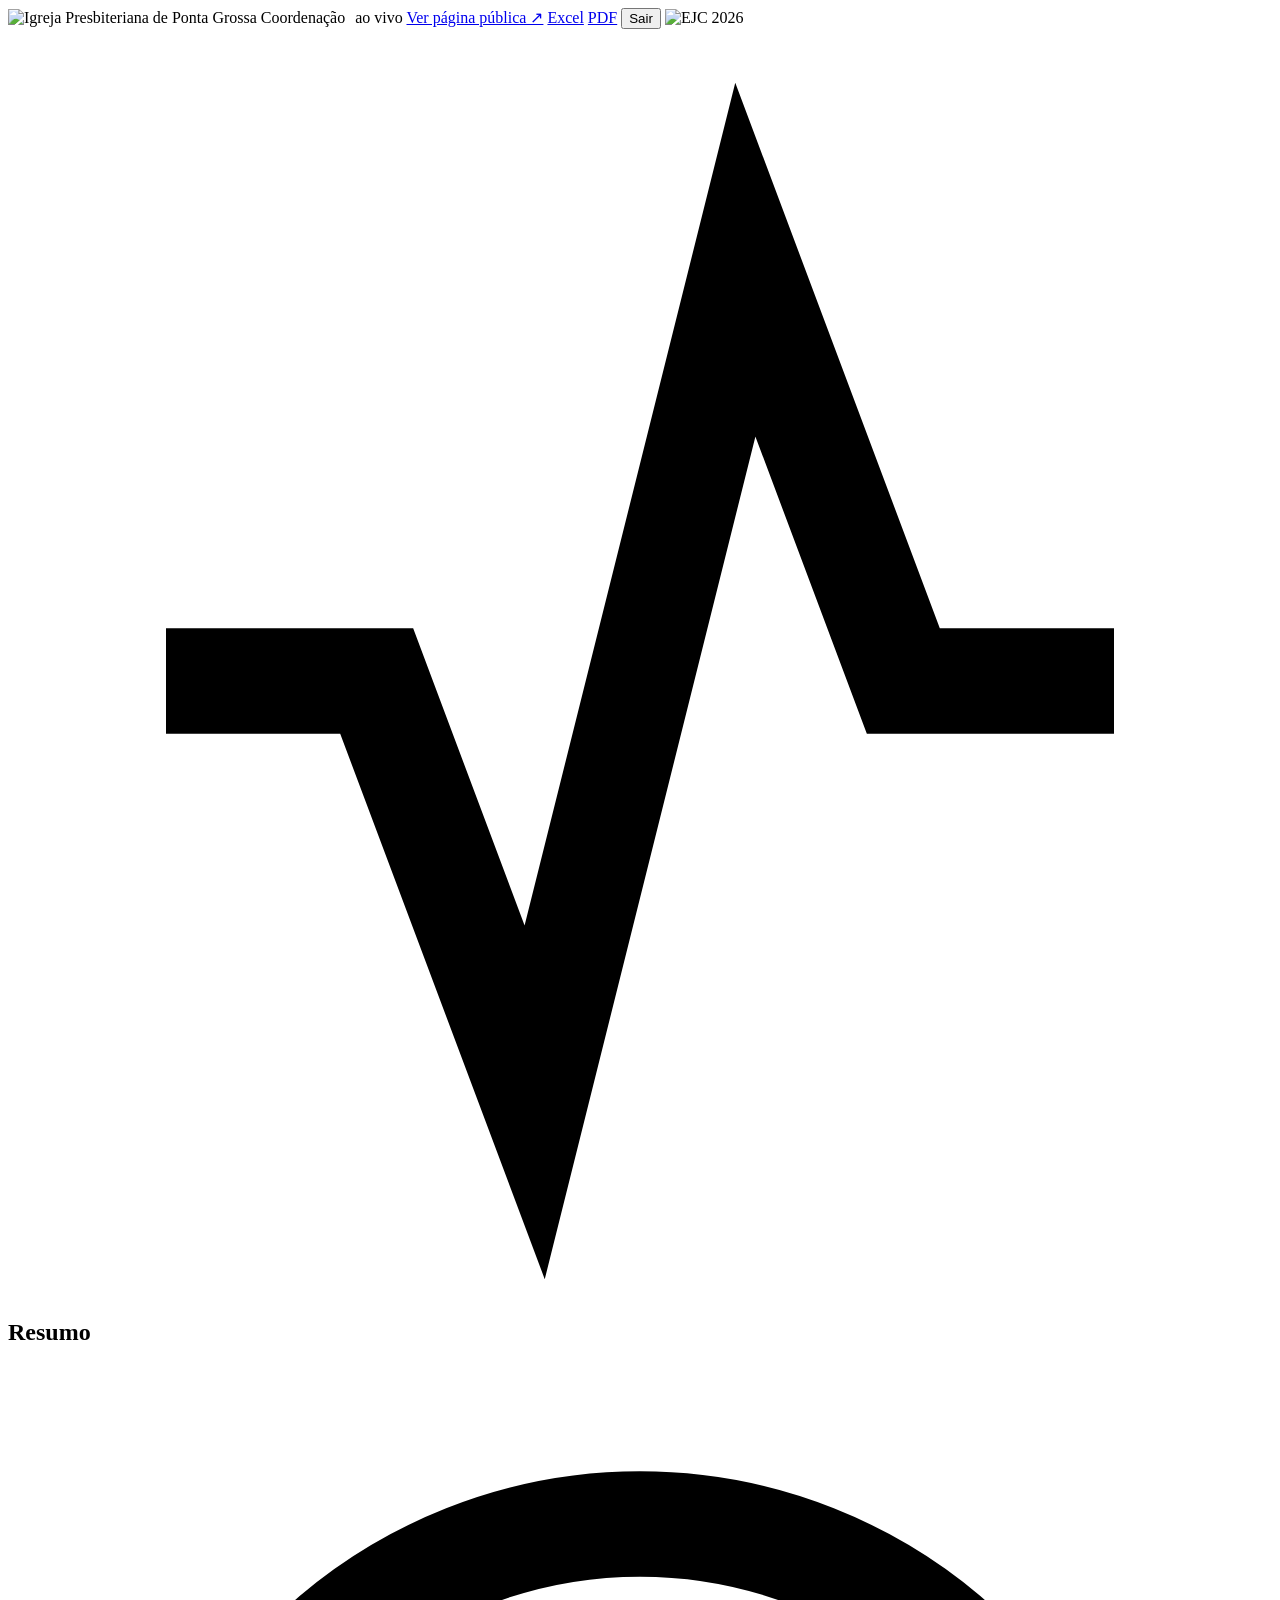
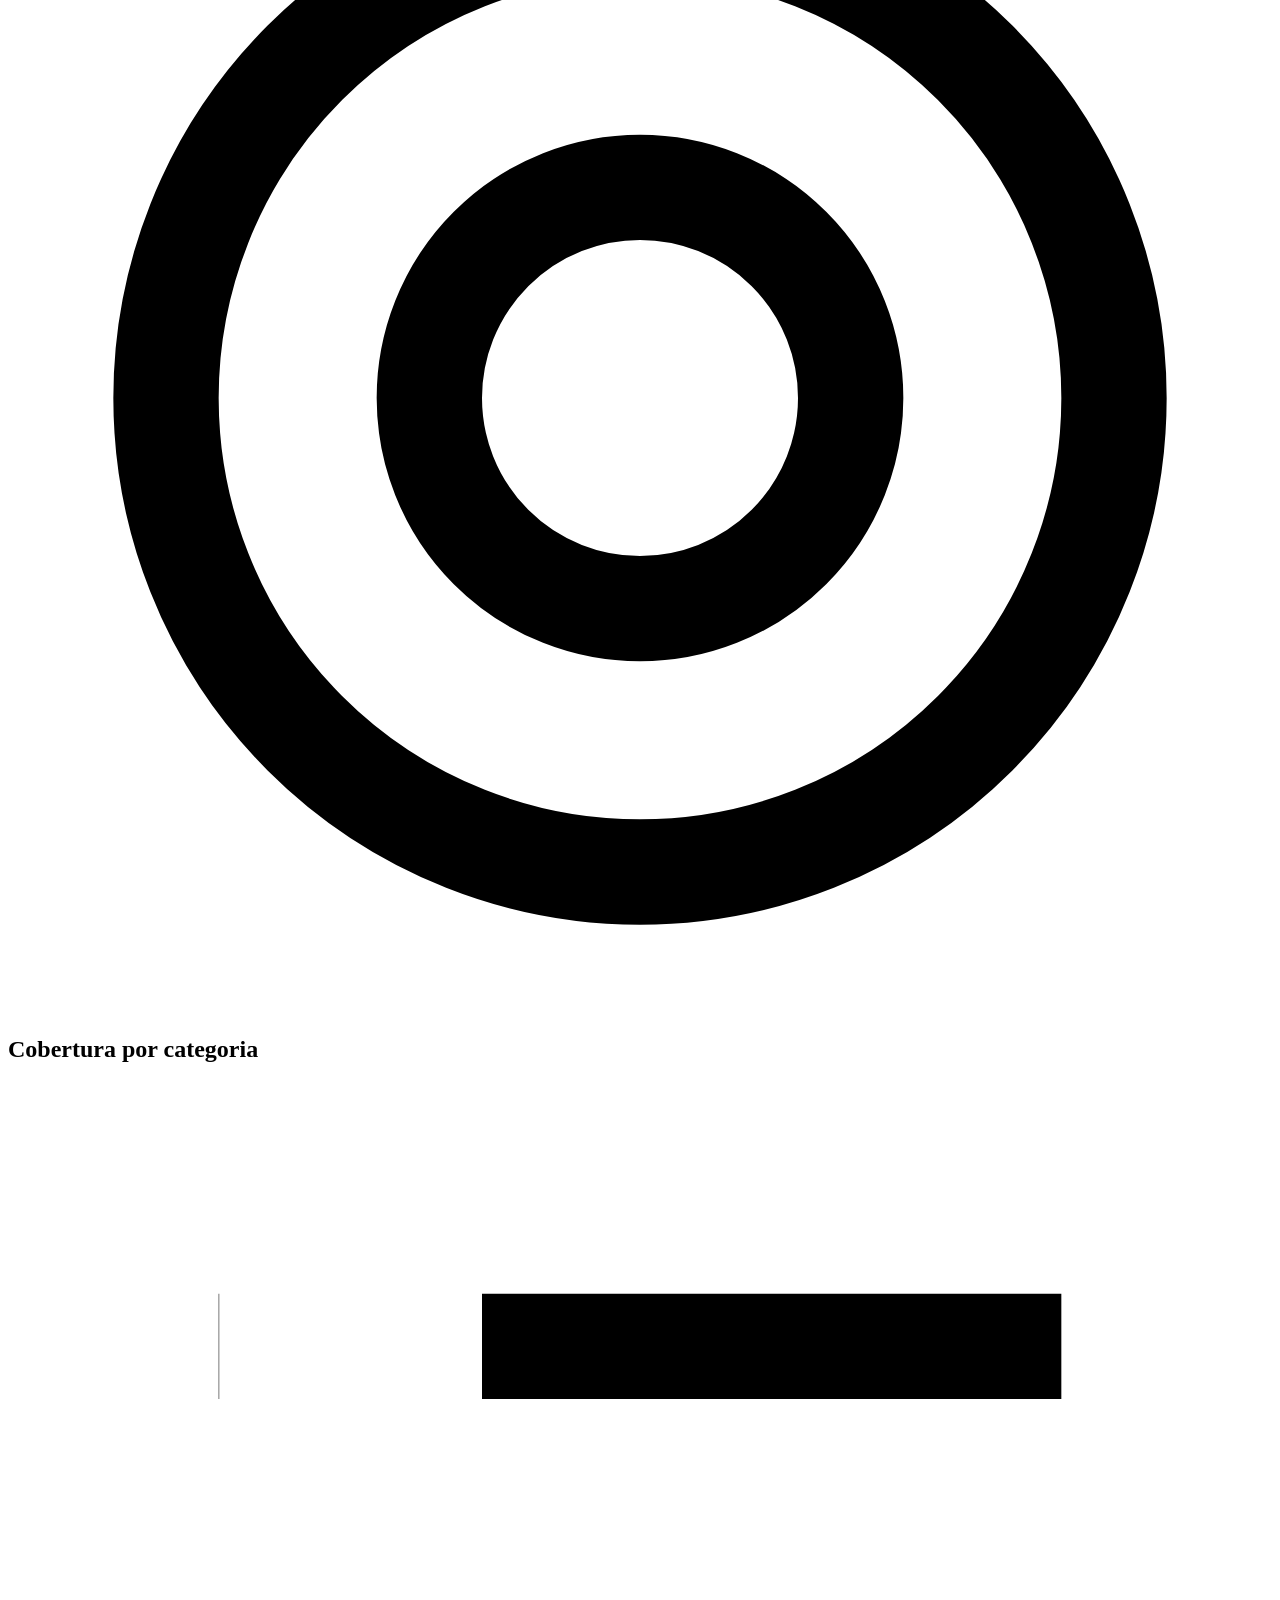
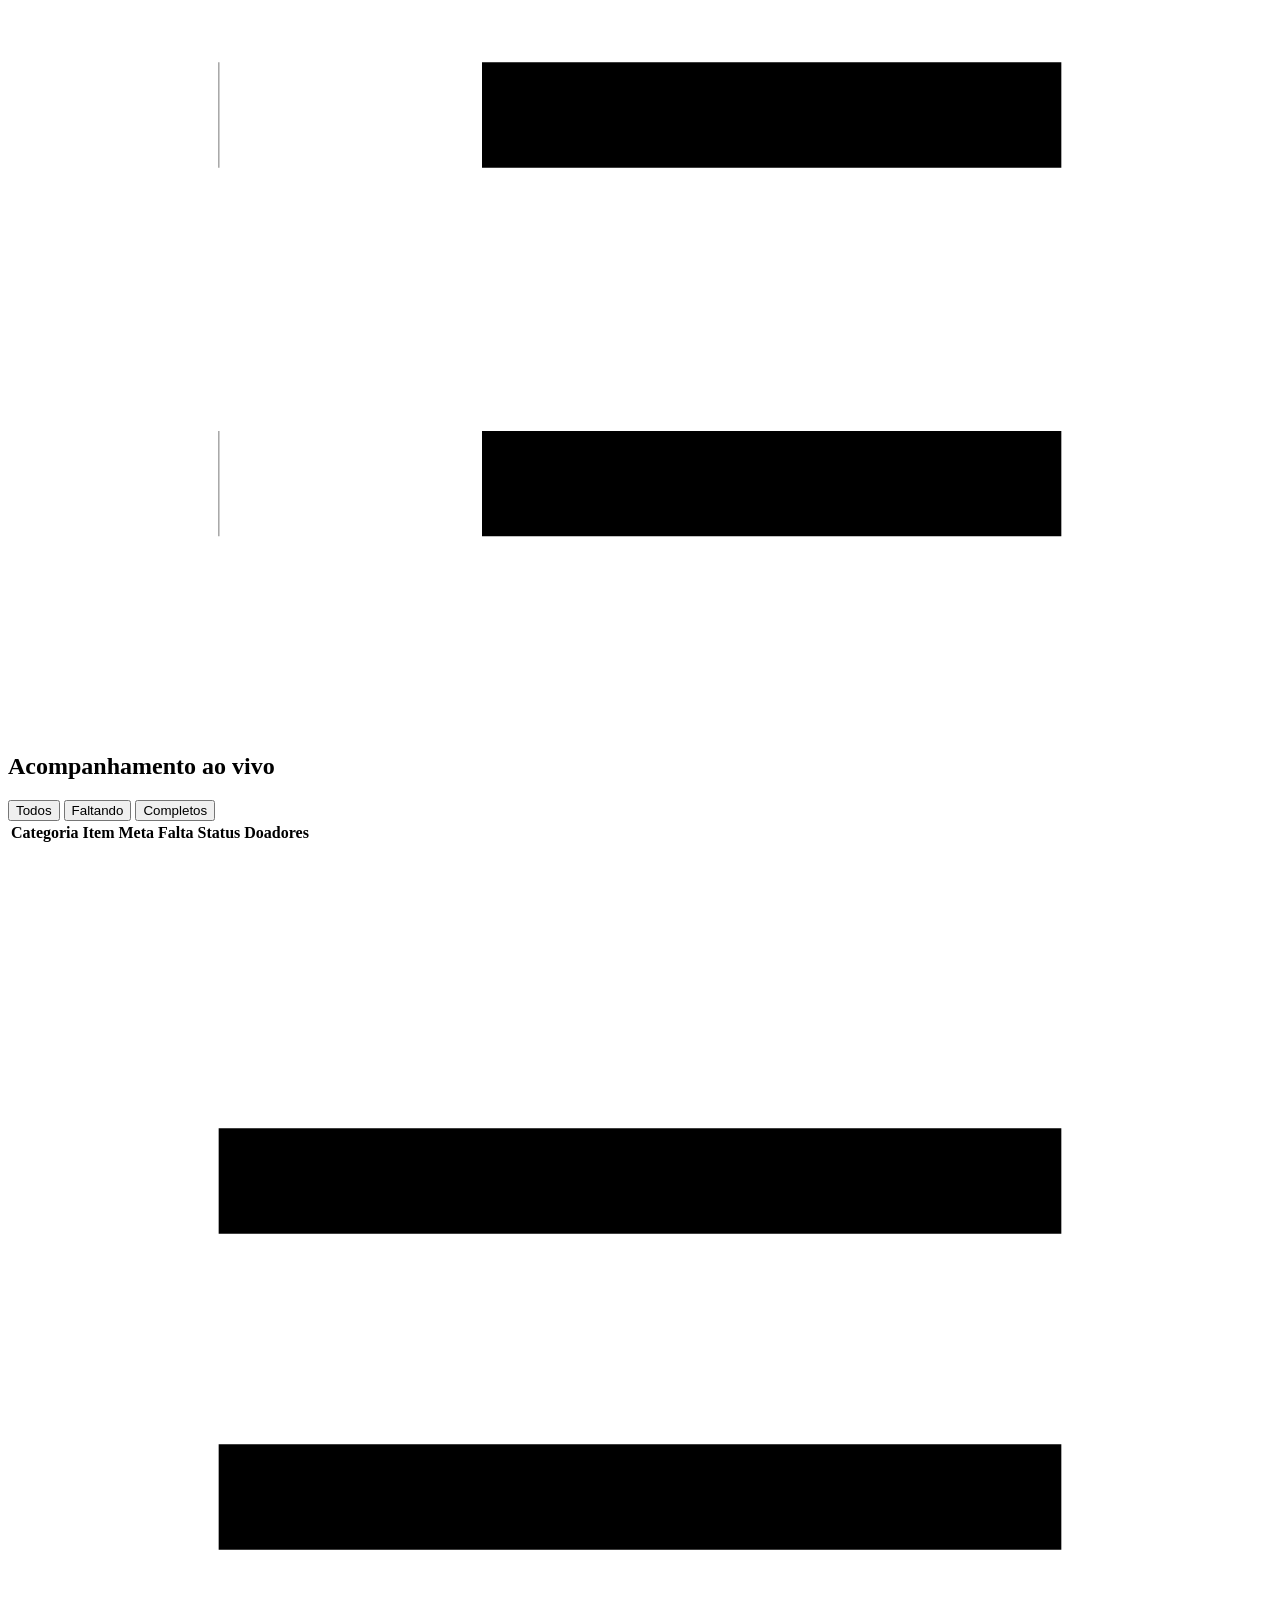
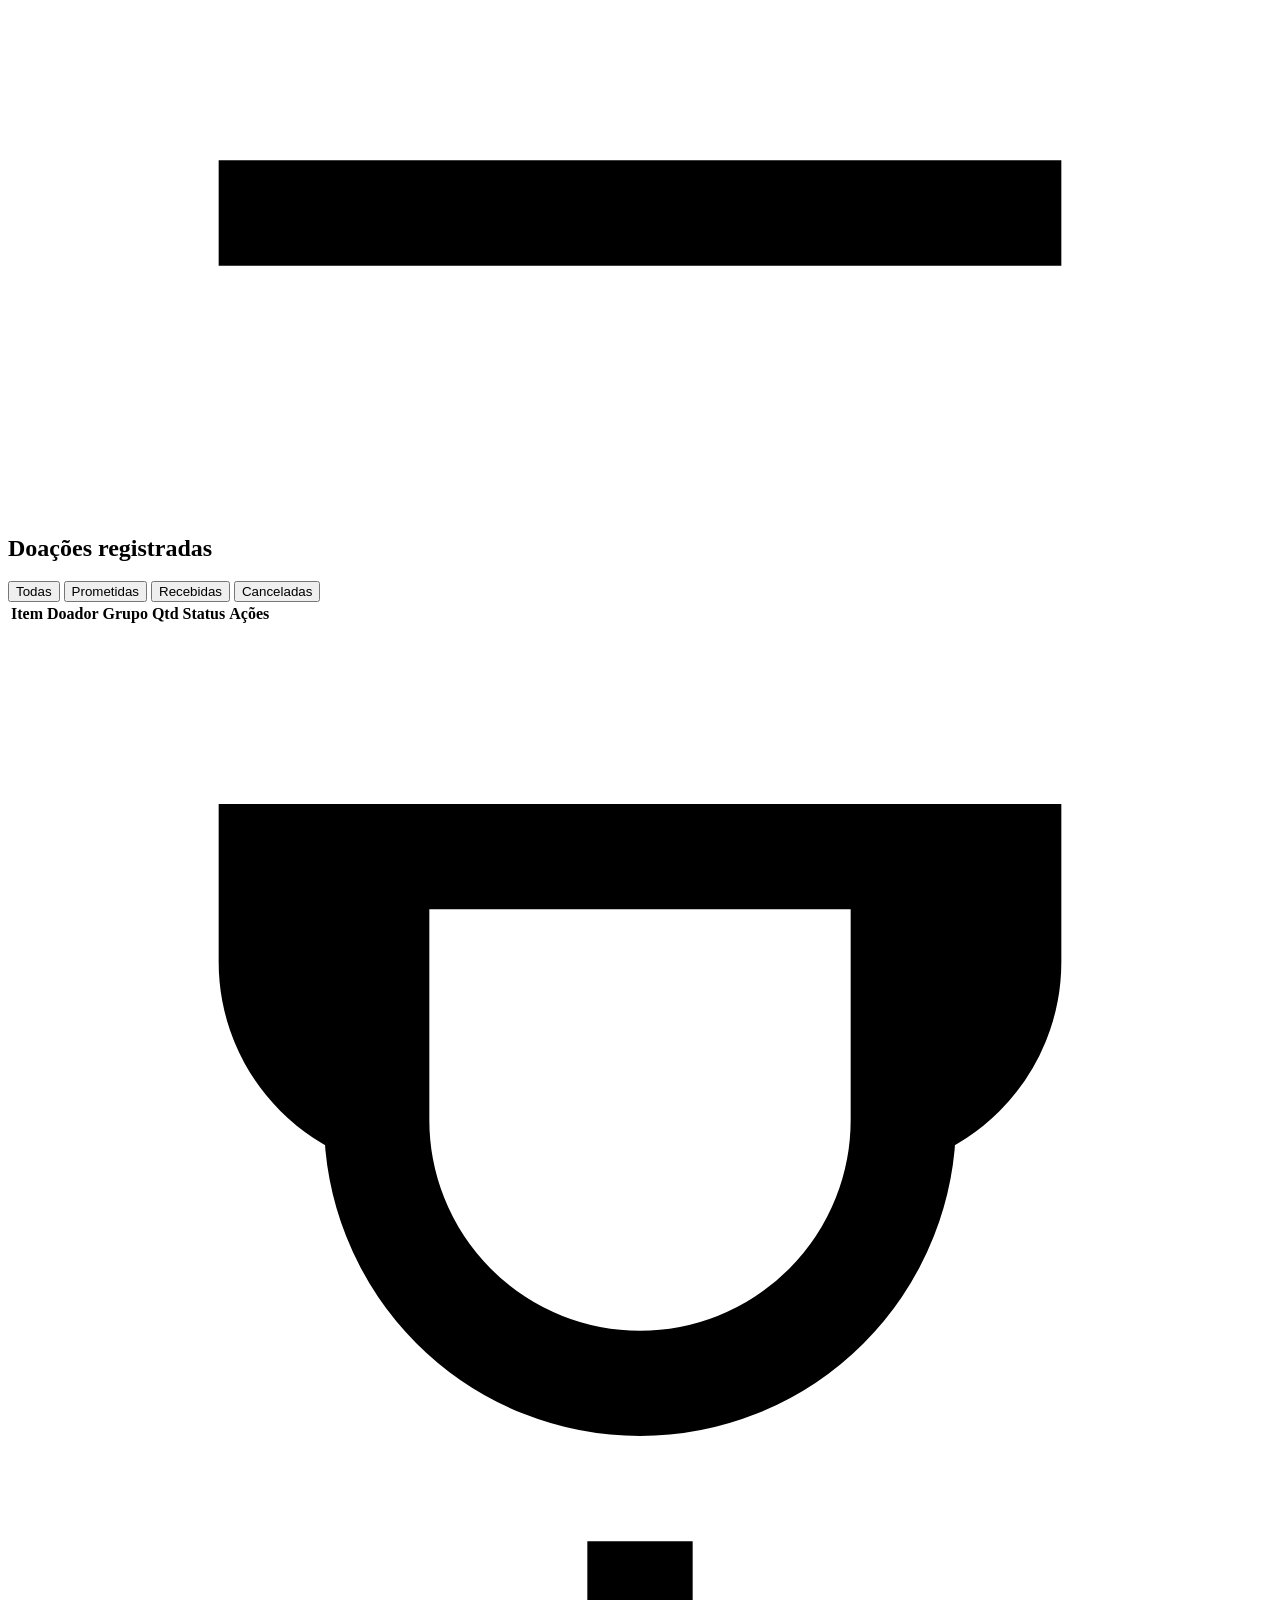
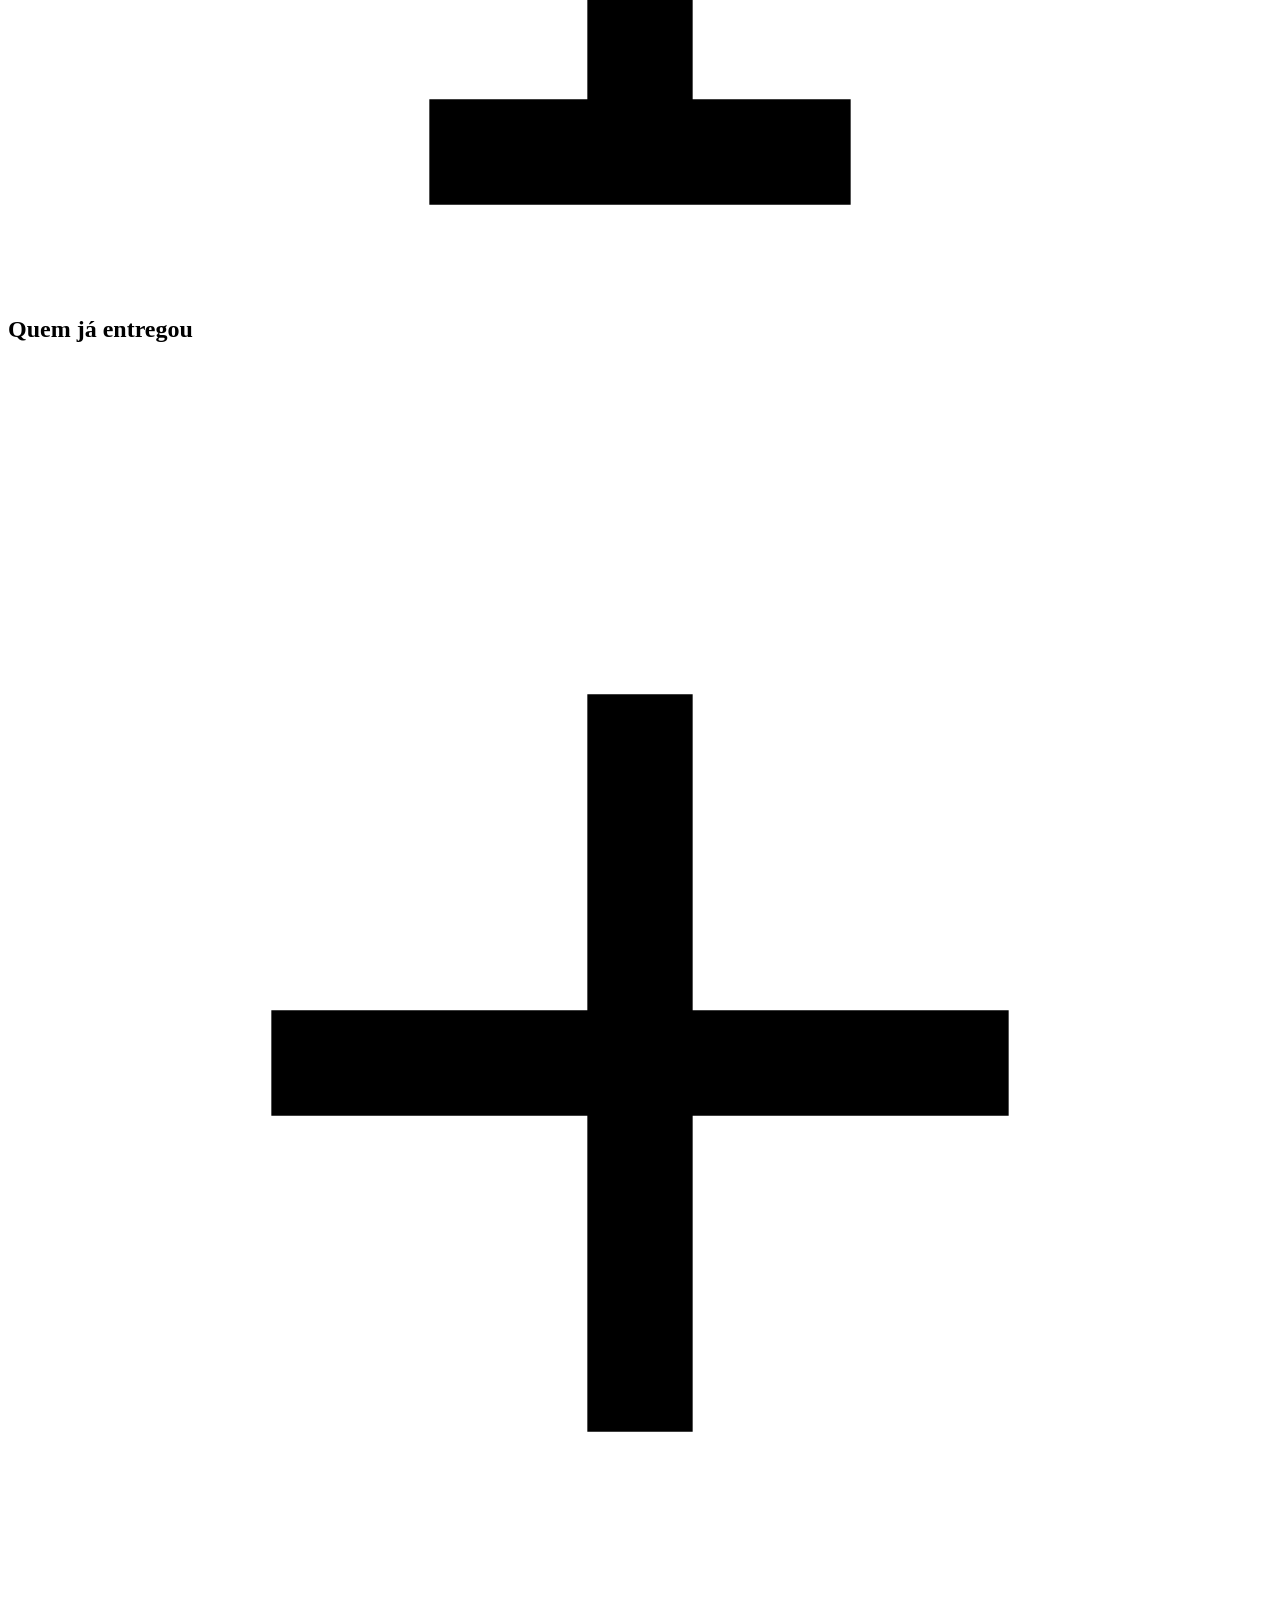
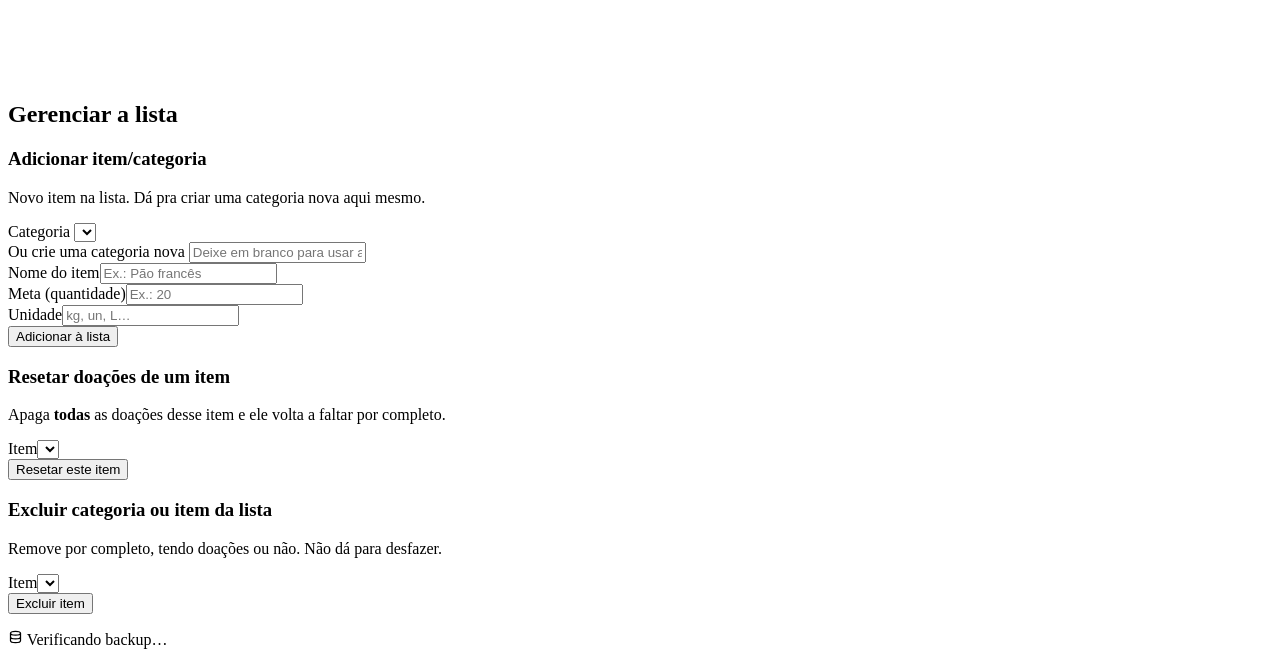
==== commit 85647426: "Backup automatico 6h + carimbo no rodape; corrige login (cookie por HTTPS)" ====
--- a/web/admin.html
+++ b/web/admin.html
@@ -113,6 +113,11 @@
 
   </div>
 
+  <footer class="bkfoot" id="bkfoot">
+    <svg viewBox="0 0 24 24" fill="none" stroke="currentColor" stroke-width="2" width="15" height="15"><ellipse cx="12" cy="5" rx="8" ry="3"/><path d="M4 5v6c0 1.7 3.6 3 8 3s8-1.3 8-3V5M4 11v6c0 1.7 3.6 3 8 3s8-1.3 8-3v-6"/></svg>
+    <span id="bkText">Verificando backup…</span>
+  </footer>
+
 </div>
 
 <div class="toast" id="toast"><span class="em"></span><span class="msg"></span></div>
